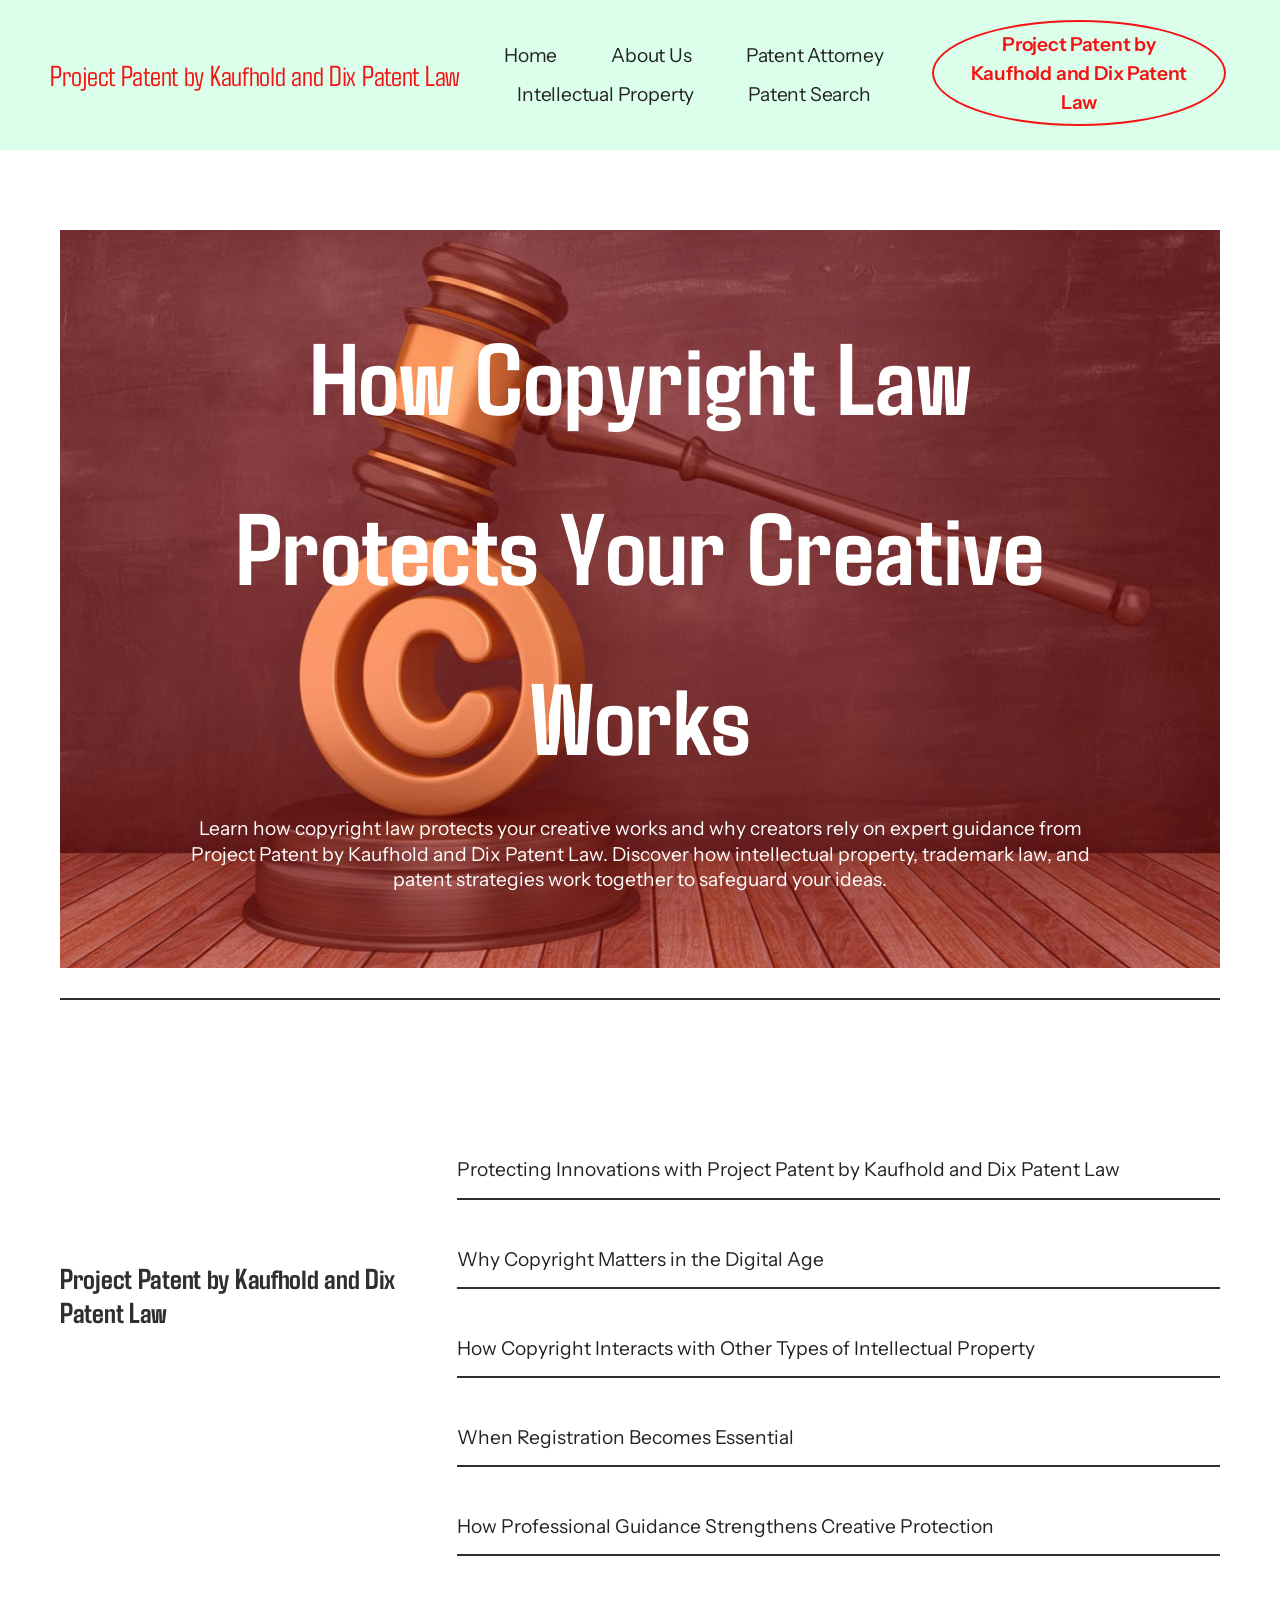
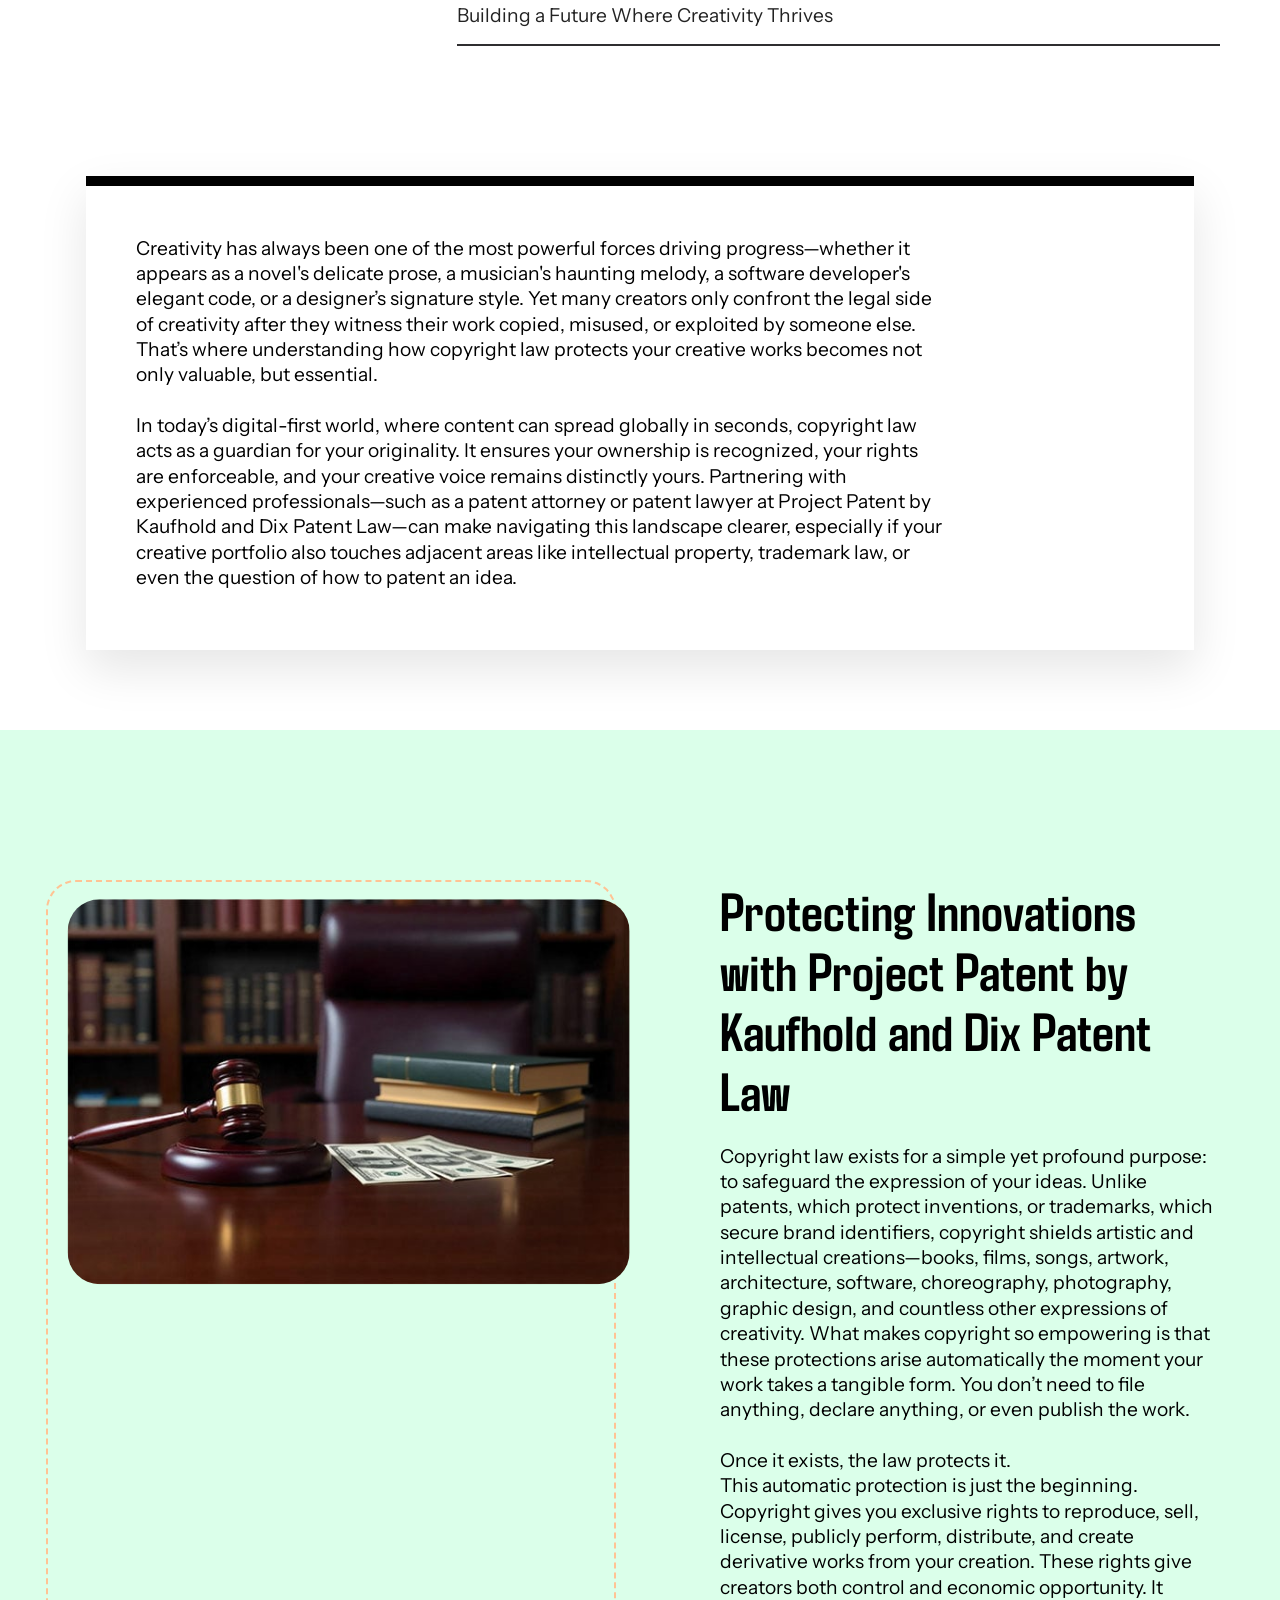
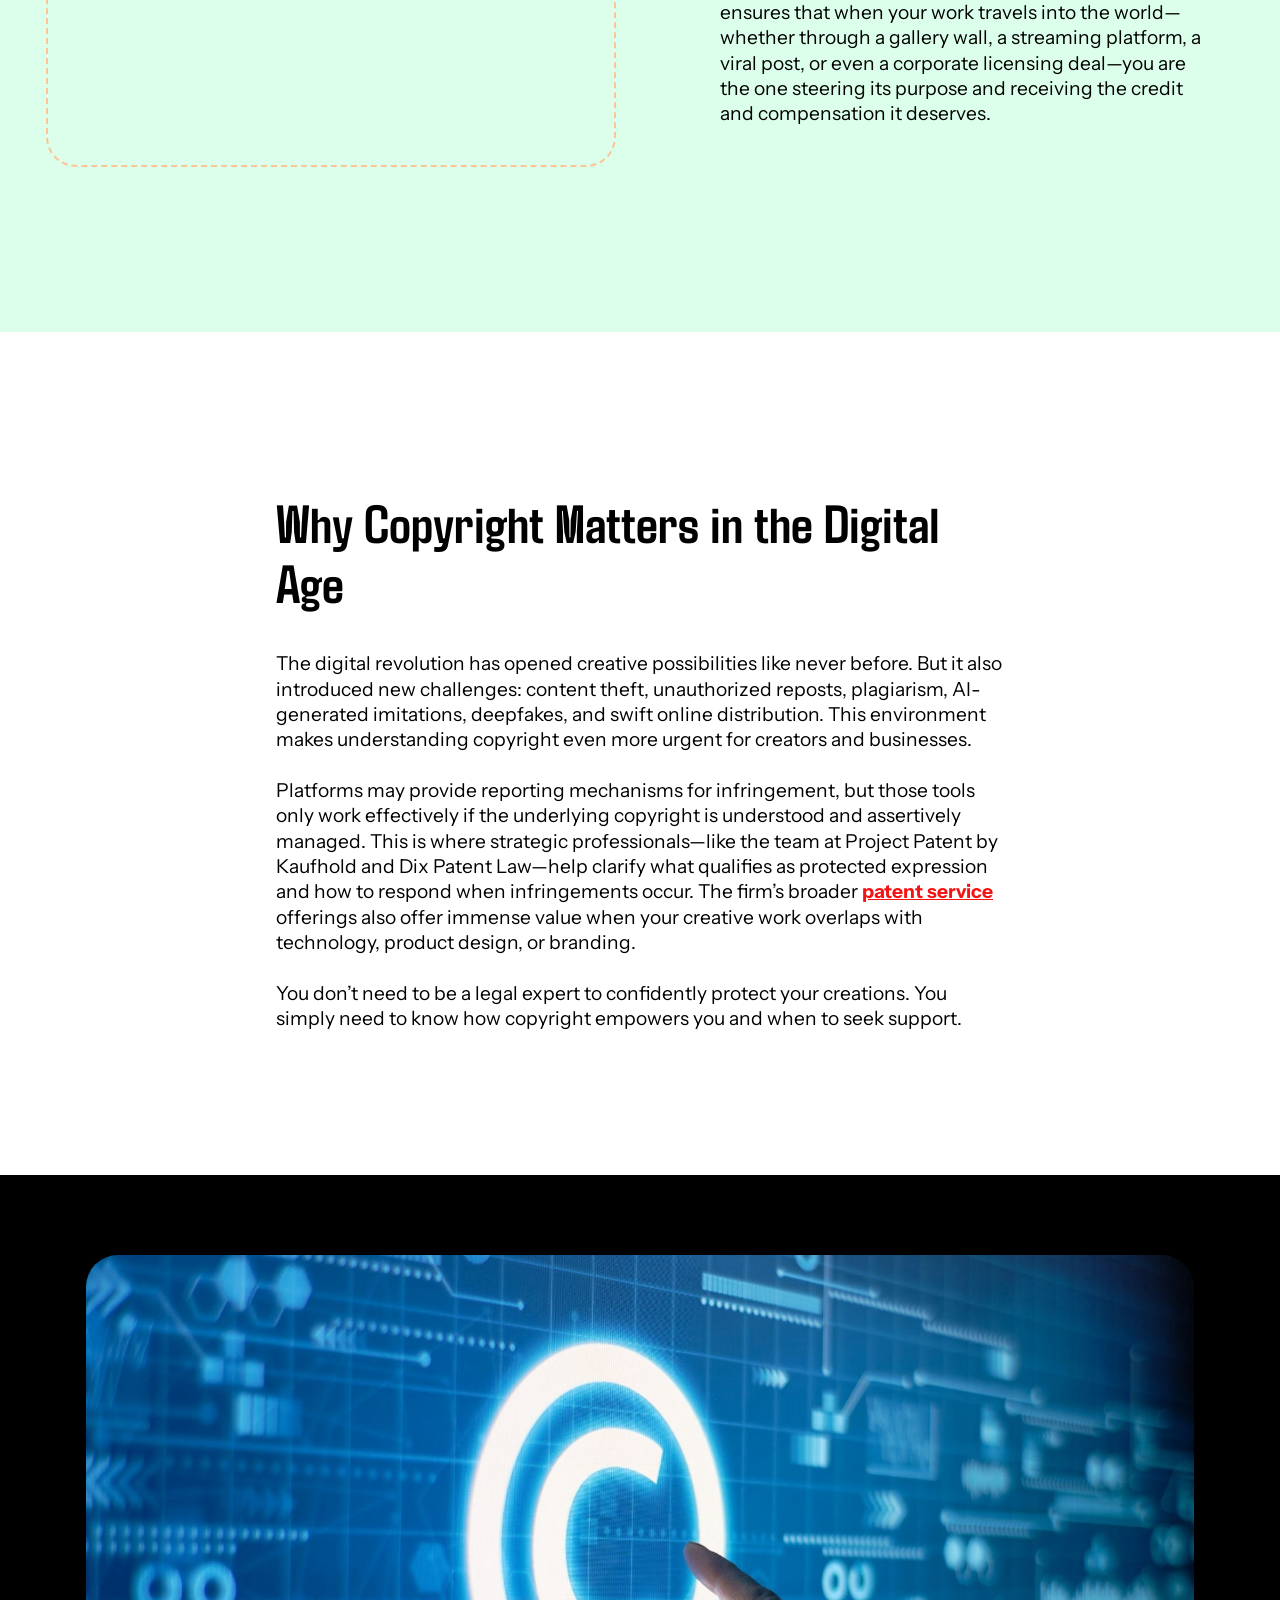
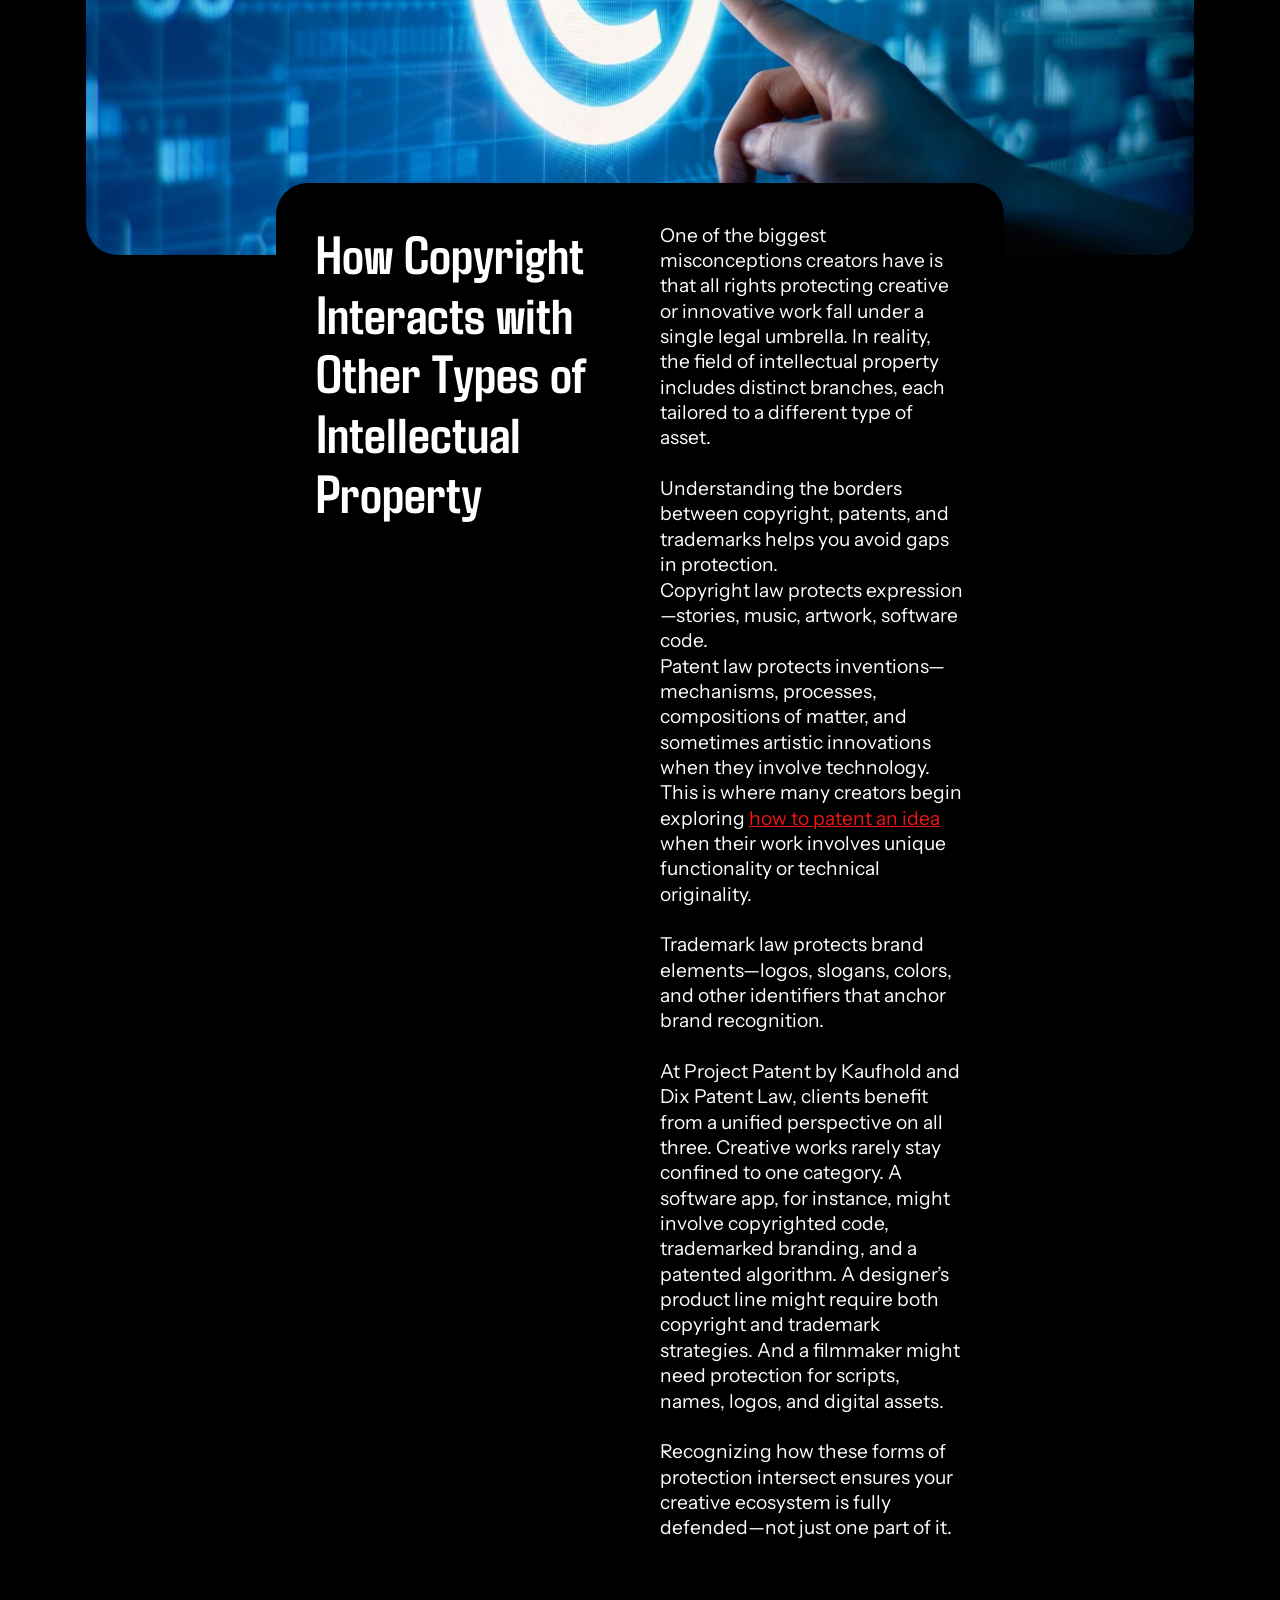
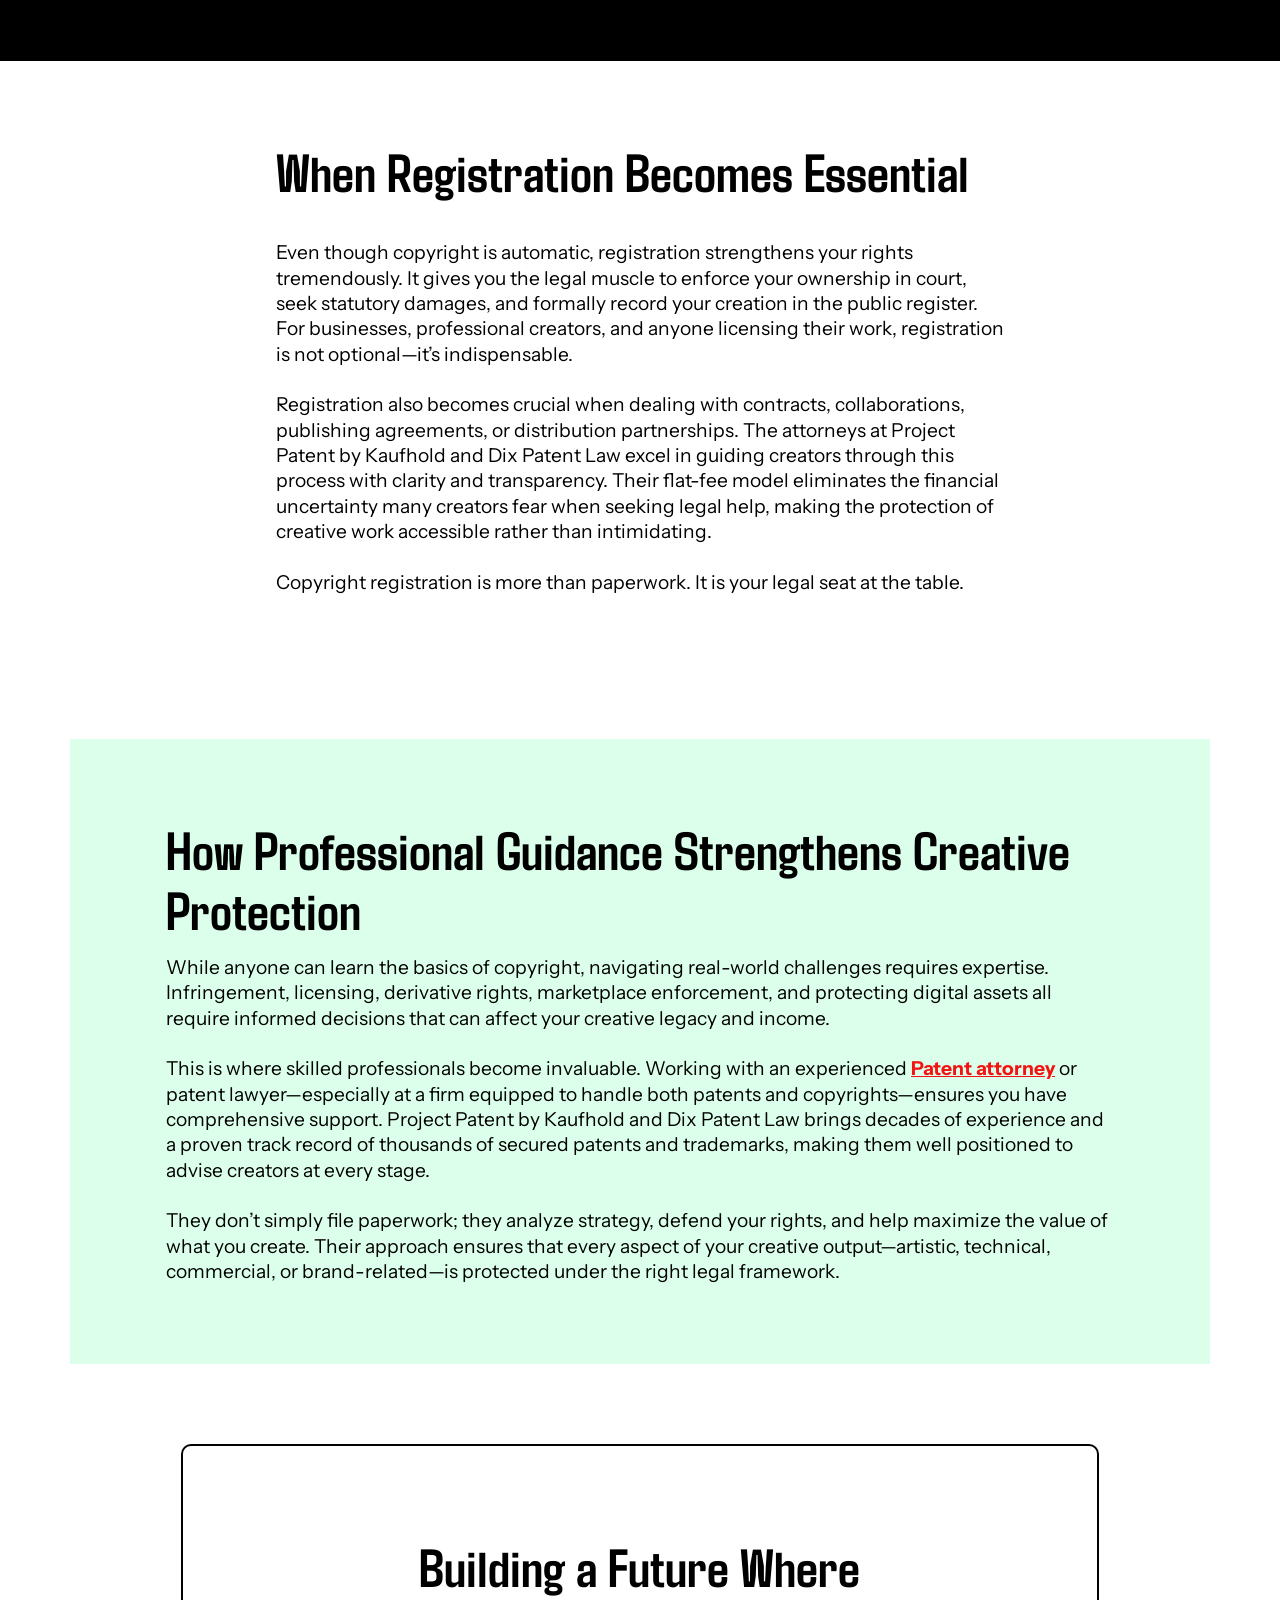
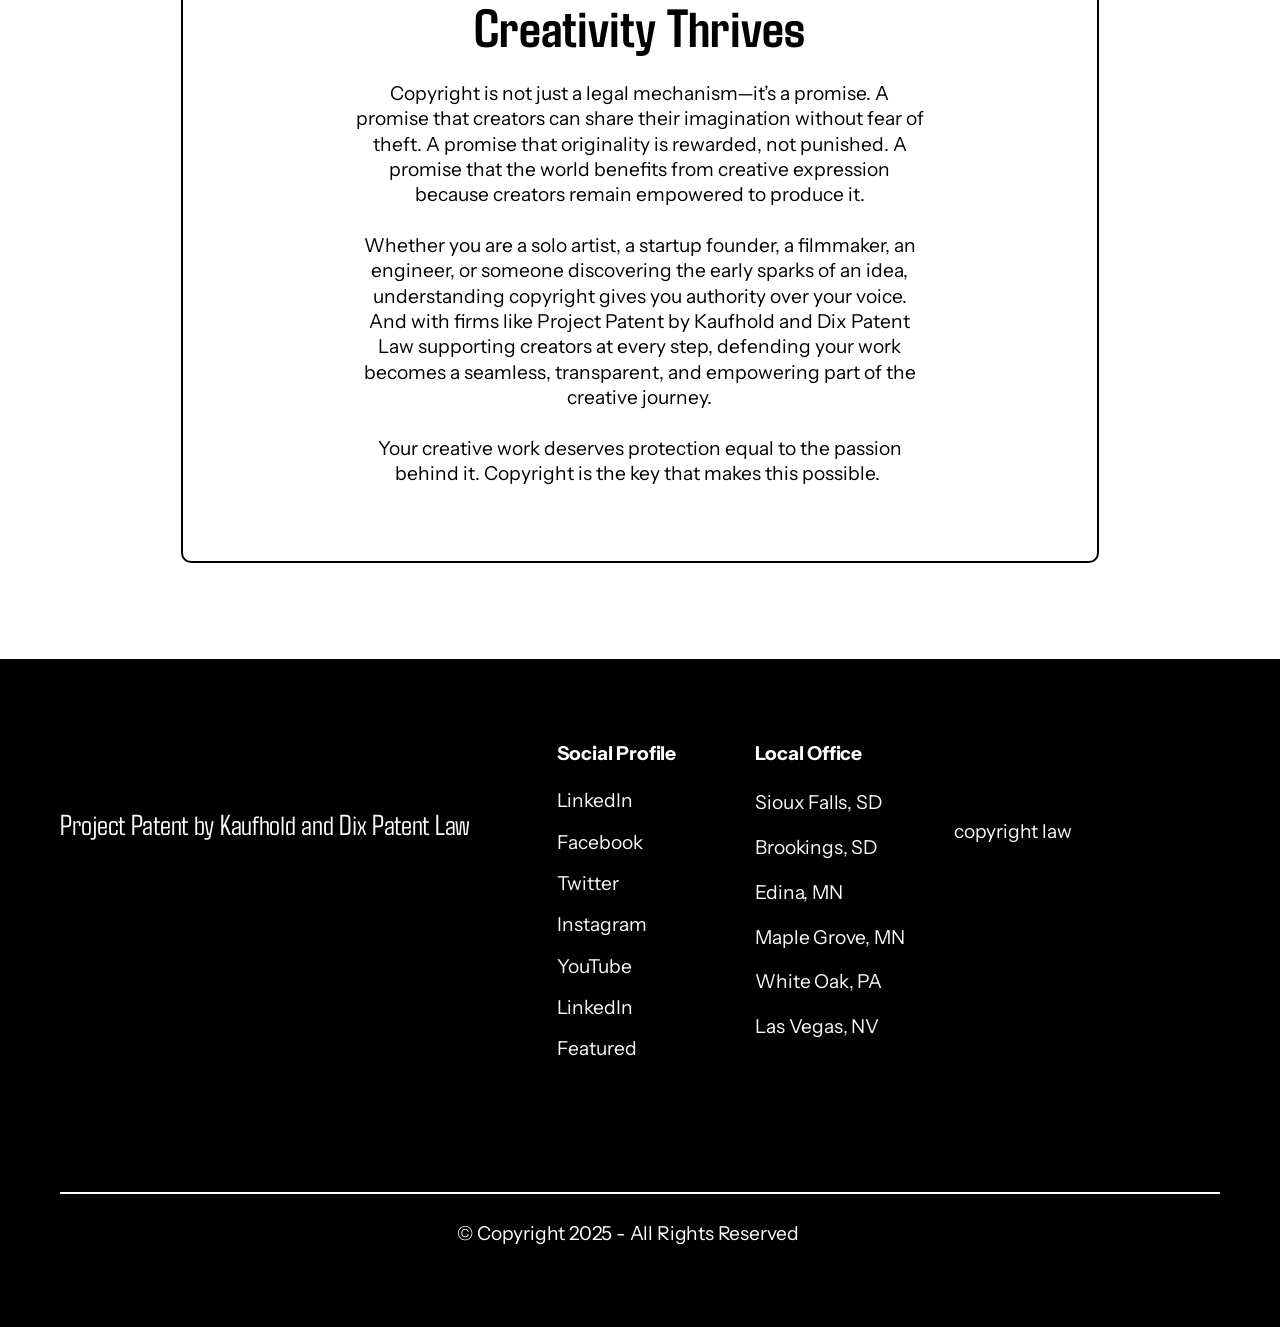
==== index.html @ e8b9ff59 "Add files via upload" ====
<!DOCTYPE html>
<html  >
<head>

<script type="application/ld+json">
{
  "@context": "https://schema.org",
  "@type": "Organization",
  "name": "Project Patent by Kaufhold and Dix Patent Law",
  "url": "https://projectpatent.com/",
  "logo": ""
}
</script>  

  <meta charset="UTF-8">
  <meta http-equiv="X-UA-Compatible" content="IE=edge">
  
  <meta name="viewport" content="width=device-width, initial-scale=1, minimum-scale=1">
  <link rel="shortcut icon" href="assets/images/icon-128x75.png" type="image/x-icon">
  <meta name="description" content="Learn how copyright law protects your creative works and why creators rely on expert guidance from Project Patent by Kaufhold and Dix Patent Law. Discover how intellectual property, trademark law, and patent strategies work together to safeguard your ideas.">
  
  
  <title>How Copyright Law Protects Your Creative Works</title>
  <link rel="stylesheet" href="assets/web/assets/mobirise-icons/mobirise-icons.css">
  <link rel="stylesheet" href="assets/web/assets/mobirise-icons2/mobirise2.css">
  <link rel="stylesheet" href="assets/web/assets/mobirise-icons-bold/mobirise-icons-bold.css">
  <link rel="stylesheet" href="assets/bootstrap/css/bootstrap.min.css">
  <link rel="stylesheet" href="assets/bootstrap/css/bootstrap-grid.min.css">
  <link rel="stylesheet" href="assets/bootstrap/css/bootstrap-reboot.min.css">
  <link rel="stylesheet" href="assets/dropdown/css/style.css">
  <link rel="stylesheet" href="assets/socicon/css/styles.css">
  <link rel="stylesheet" href="assets/theme/css/style.css">
  <link rel="preload" href="https://fonts.googleapis.com/css?family=Agdasima:400,700&display=swap" as="style" onload="this.onload=null;this.rel='stylesheet'">
  <noscript><link rel="stylesheet" href="https://fonts.googleapis.com/css?family=Agdasima:400,700&display=swap"></noscript>
  <link rel="preload" href="https://fonts.googleapis.com/css?family=Instrument+Sans:400,500,600,700,400i,500i,600i,700i&display=swap" as="style" onload="this.onload=null;this.rel='stylesheet'">
  <noscript><link rel="stylesheet" href="https://fonts.googleapis.com/css?family=Instrument+Sans:400,500,600,700,400i,500i,600i,700i&display=swap"></noscript>
  <link rel="preload" as="style" href="assets/mobirise/css/mbr-additional.css?v=szACJ7"><link rel="stylesheet" href="assets/mobirise/css/mbr-additional.css?v=szACJ7" type="text/css">

  
  
  
</head>
<body>
  
  <section data-bs-version="5.1" class="menu menu01 speakerm5 cid-tKCS2rqgFe" once="menu" id="menu01-0">

    

    <nav class="navbar navbar-dropdown navbar-expand-lg">
        <div class="menu_box container-fluid">
            <div class="navbar-brand d-flex">
                
                <span class="navbar-caption-wrap"><a class="navbar-caption text-primary display-5" href="index.html">Project Patent by Kaufhold and Dix Patent Law<br></a></span>
                <button class="navbar-toggler" type="button" data-toggle="collapse" data-bs-toggle="collapse" data-target="#navbarSupportedContent" data-bs-target="#navbarSupportedContent" aria-controls="navbarNavAltMarkup" aria-expanded="false" aria-label="Toggle navigation">
                    <div class="hamburger">
                        <span></span>
                        <span></span>
                        <span></span>
                        <span></span>
                    </div>
                </button>
            </div>
            <div class="collapse navbar-collapse" id="navbarSupportedContent">
                <ul class="navbar-nav nav-dropdown" data-app-modern-menu="true"><li class="nav-item"><a class="nav-link link text-black text-primary display-4" href="index.html">Home</a></li>
                    <li class="nav-item"><a class="nav-link link text-black text-primary display-4" href="about-us.html">About Us</a></li>
                    <li class="nav-item"><a class="nav-link link text-black text-primary display-4" href="patent-attorney.html">Patent Attorney</a></li>
                    <li class="nav-item"><a class="nav-link link text-black text-primary display-4" href="intellectual-property.html">Intellectual Property<br></a></li><li class="nav-item"><a class="nav-link link text-black text-primary display-4" href="patent-search.html">Patent Search<br></a></li></ul>
                

                <div class="mbr-section-btn-main" role="tablist"><a class="btn btn-primary-outline display-4" href="index.html">
                        Project Patent by Kaufhold and Dix Patent Law
                    </a></div>
            </div>
            
        </div>
    </nav>
</section>

<section data-bs-version="5.1" class="header01 cid-tKCS2BqYRX" id="header01-1">
    

    
    
    <div class="container-fluid">
        <div class="row">
            <div class="col-12">
                <div class="title-wrapper">
                    <img src="assets/images/0x0203-1200x900.jpg" alt="">
                    <div class="title-wrap">
                        <h1 class="mbr-section-title mbr-fonts-style display-1"><strong>How Copyright Law Protects Your Creative Works</strong></h1>
                        <p class="mbr-text mbr-fonts-style display-7">
                            Learn how copyright law protects your creative works and why creators rely on expert guidance from Project Patent by Kaufhold and Dix Patent Law. Discover how intellectual property, trademark law, and patent strategies work together to safeguard your ideas.
                        </p>
                        
                    </div>
                </div>
                <div class="border-wrap"></div>
            </div>
        </div>
    </div>
</section>

<section data-bs-version="5.1" class="list01 cid-v4vOpJwnrx" id="list01-1">
    

    
    
    <div class="container-fluid">
        <div class="row">
            <div class="col-12 col-lg-4">
                <h2 class="mbr-section-title mbr-fonts-style display-5"><strong><br></strong><br><br><strong>Project Patent by Kaufhold and Dix Patent Law</strong></h2>
            </div>
            <div class="col-12 col-lg-8">
                <div class="item features-without-image item-mb">
                    <div class="item-wrapper">
                        <a href="#">
                            
                            </a><div class="card-box"><a href="#">
                                
                                </a><h4 class="mbr-card-title mbr-fonts-style display-7"><a href="#"><strong></strong></a><strong><a href="index.html#header2-3" class="text-black">Protecting Innovations with Project Patent by Kaufhold and Dix Patent Law</a></strong></h4>
                            </div>
                        
                    </div>
                </div>
                <div class="item features-without-image item-mb">
                    <div class="item-wrapper">
                        <a href="#">
                            
                            </a><div class="card-box"><a href="#">
                                
                                </a><h4 class="mbr-card-title mbr-fonts-style display-7"><a href="#"><strong></strong></a><strong><a href="index.html#aarticle2-4" class="text-black">Why Copyright Matters in the Digital Age</a></strong></h4>
                            </div>
                        
                    </div>
                </div>
                <div class="item features-without-image item-mb">
                    <div class="item-wrapper">
                        <a href="#">
                            
                            </a><div class="card-box"><a href="#">
                                
                                </a><h4 class="mbr-card-title mbr-fonts-style display-7"><a href="#"><strong></strong></a><strong><a href="index.html#article04-0" class="text-black">How Copyright Interacts with Other Types of Intellectual Property</a></strong></h4>
                            </div>
                        
                    </div>
                </div>
                <div class="item features-without-image item-mb">
                    <div class="item-wrapper">
                        
                           
                            <div class="card-box">
                                
                                <h4 class="mbr-card-title mbr-fonts-style display-7"><strong><a href="index.html#aarticle2-5" class="text-black">When Registration Becomes Essential</a></strong></h4>
                            </div>
                        
                    </div>
                </div><div class="item features-without-image item-mb">
                    <div class="item-wrapper">
                        
                           
                            <div class="card-box">
                                
                                <h4 class="mbr-card-title mbr-fonts-style display-7"><strong><a href="index.html#content2-6" class="text-black">How Professional Guidance Strengthens Creative Protection</a></strong></h4>
                            </div>
                        
                    </div>
                </div><div class="item features-without-image item-mb">
                    <div class="item-wrapper">
                        <a href="#">
                           
                            </a><div class="card-box"><a href="#">
                                
                                </a><h4 class="mbr-card-title mbr-fonts-style display-7"><a href="#"><strong></strong></a><strong><a href="index.html#content10-7" class="text-black">Building a Future Where Creativity Thrives</a></strong></h4>
                            </div>
                        
                    </div>
                </div>
            </div>
        </div>
    </div>
</section>

<section data-bs-version="5.1" class="article04 paintm5 cid-v4vPga1c0V" id="article04-2">
    

    
    

    <div class="container">
        <div class="row">
            <div class="col-12">
                <div class="content-wrapper">
                    <div class="content-wrap">
                        
                        <div class="text-wrapper">
                            <p class="mbr-text mbr-fonts-style display-7">Creativity has always been one of the most powerful forces driving progress—whether it appears as a novel's delicate prose, a musician's haunting melody, a software developer's elegant code, or a designer’s signature style. Yet many creators only confront the legal side of creativity after they witness their work copied, misused, or exploited by someone else. That’s where understanding how copyright law protects your creative works becomes not only valuable, but essential.<br>
<br>In today’s digital-first world, where content can spread globally in seconds, copyright law acts as a guardian for your originality. It ensures your ownership is recognized, your rights are enforceable, and your creative voice remains distinctly yours. Partnering with experienced professionals—such as a patent attorney or patent lawyer at Project Patent by Kaufhold and Dix Patent Law—can make navigating this landscape clearer, especially if your creative portfolio also touches adjacent areas like intellectual property, trademark law, or even the question of how to patent an idea.&nbsp;<br></p>
                        </div>
                    </div>
                    <div class="image-wrapper">
                        <div class="image-wrap">
                           
                        </div>
                        <div class="image-wrap">
                            
                        </div>
                    </div>
                </div>
            </div>
        </div>
    </div>
</section>

<section data-bs-version="5.1" class="header2 kidsm4_header2 cid-v4vPjVGhob" id="header2-3">

	
    


	

	<div class="container-fluid">
		<div class="row">
			<div class="col-lg-6 col-md-12 imageContainer">
				<img src="assets/images/p1-pt-flatfee-608-608x416.jpg" alt="">
			</div>

			<div class="col-md-12 col-lg-6 m-auto align-left right-wrapper">
				<h1 class="mbr-section-title mbr-fonts-style display-2"><strong>Protecting Innovations with Project Patent by Kaufhold and Dix Patent Law</strong></h1>
				
				<p class="mbr-text mbr-light mbr-fonts-style display-7">Copyright law exists for a simple yet profound purpose: to safeguard the expression of your ideas. Unlike patents, which protect inventions, or trademarks, which secure brand identifiers, copyright shields artistic and intellectual creations—books, films, songs, artwork, architecture, software, choreography, photography, graphic design, and countless other expressions of creativity. What makes copyright so empowering is that these protections arise automatically the moment your work takes a tangible form. You don’t need to file anything, declare anything, or even publish the work.<br><br> Once it exists, the law protects it.
<br>This automatic protection is just the beginning. Copyright gives you exclusive rights to reproduce, sell, license, publicly perform, distribute, and create derivative works from your creation. These rights give creators both control and economic opportunity. It ensures that when your work travels into the world—whether through a gallery wall, a streaming platform, a viral post, or even a corporate licensing deal—you are the one steering its purpose and receiving the credit and compensation it deserves.&nbsp;<br></p>
				
			</div>
		</div>
	</div>

	
</section>

<section data-bs-version="5.1" class="article2 cid-v4vPqMigIZ" id="aarticle2-4">

    

    
    

    <div class="container">
        <div class="row justify-content-center">
            <div class="col-12 col-lg-8">
                <h5 class="mbr-section-title mbr-fonts-style display-2"><strong>Why Copyright Matters in the Digital Age</strong></h5>
                <p class="mbr-text mbr-fonts-style display-7">The digital revolution has opened creative possibilities like never before. But it also introduced new challenges: content theft, unauthorized reposts, plagiarism, AI-generated imitations, deepfakes, and swift online distribution. This environment makes understanding copyright even more urgent for creators and businesses.<br>
<br>Platforms may provide reporting mechanisms for infringement, but those tools only work effectively if the underlying copyright is understood and assertively managed. This is where strategic professionals—like the team at Project Patent by Kaufhold and Dix Patent Law—help clarify what qualifies as protected expression and how to respond when infringements occur. The firm’s broader <a href="https://projectpatent.com/practice/patent-types" class="text-primary"><strong><u>patent service</u></strong></a> offerings also offer immense value when your creative work overlaps with technology, product design, or branding.<br>
<br>You don’t need to be a legal expert to confidently protect your creations. You simply need to know how copyright empowers you and when to seek support.&nbsp;<br></p>
            </div>
        </div>
    </div>
</section>

<section data-bs-version="5.1" class="article04 guidem5 cid-v4udVSvtGx" id="article04-0">
    

    
    

    <div class="container">
        <div class="row justify-content-center">
            <div class="col-12">
                <div class="image-wrapper">
                    <img class="large-radius" src="assets/images/what-is-considered-intellectual-property-infringement-in-colorado-1920x1080.jpg" alt="">
                </div>
            </div>
            <div class="col-12 col-lg-8">
                <div class="card-wrapper large-radius">
                    <h2 class="mbr-section-title mbr-fonts-style display-2"><strong>How Copyright Interacts with Other Types of Intellectual Property</strong></h2>
                    <div class="text-wrapper">
                        <p class="mbr-text mbr-fonts-style display-7">One of the biggest misconceptions creators have is that all rights protecting creative or innovative work fall under a single legal umbrella. In reality, the field of intellectual property includes distinct branches, each tailored to a different type of asset.<br><br> Understanding the borders between copyright, patents, and trademarks helps you avoid gaps in protection.
<br>Copyright law protects expression—stories, music, artwork, software code.
<br>Patent law protects inventions—mechanisms, processes, compositions of matter, and sometimes artistic innovations when they involve technology. This is where many creators begin exploring <a href="https://projectpatent.com/how-to-patent-an-idea" class="text-primary"><u>how to patent an idea</u></a> when their work involves unique functionality or technical originality.<br>
<br>Trademark law protects brand elements—logos, slogans, colors, and other identifiers that anchor brand recognition.<br>
<br>At Project Patent by Kaufhold and Dix Patent Law, clients benefit from a unified perspective on all three. Creative works rarely stay confined to one category. A software app, for instance, might involve copyrighted code, trademarked branding, and a patented algorithm. A designer’s product line might require both copyright and trademark strategies. And a filmmaker might need protection for scripts, names, logos, and digital assets.<br>
<br>Recognizing how these forms of protection intersect ensures your creative ecosystem is fully defended—not just one part of it.&nbsp;<br></p>
                        
                    </div>
                </div>
            </div>
        </div>
    </div>
</section>

<section data-bs-version="5.1" class="article2 cid-v4vPwlHDKn" id="aarticle2-5">

    

    
    

    <div class="container">
        <div class="row justify-content-center">
            <div class="col-12 col-lg-8">
                <h5 class="mbr-section-title mbr-fonts-style display-2"><strong>When Registration Becomes Essential</strong></h5>
                <p class="mbr-text mbr-fonts-style display-7">Even though copyright is automatic, registration strengthens your rights tremendously. It gives you the legal muscle to enforce your ownership in court, seek statutory damages, and formally record your creation in the public register. For businesses, professional creators, and anyone licensing their work, registration is not optional—it’s indispensable.<br>
<br>Registration also becomes crucial when dealing with contracts, collaborations, publishing agreements, or distribution partnerships. The attorneys at Project Patent by Kaufhold and Dix Patent Law excel in guiding creators through this process with clarity and transparency. Their flat-fee model eliminates the financial uncertainty many creators fear when seeking legal help, making the protection of creative work accessible rather than intimidating.<br>
<br>Copyright registration is more than paperwork. It is your legal seat at the table.&nbsp;<br></p>
            </div>
        </div>
    </div>
</section>

<section data-bs-version="5.1" class="content2 cid-v4vPyxKvMd" id="content2-6">

    
    


    

    <div class="container">
        <div class="row content-row align-items-center">
            <div class="col-md-12 col-lg-12">
                <h1 class="mbr-section-title mbr-fonts-style mb-3 mbr-bold display-2">How Professional Guidance Strengthens Creative Protection</h1>
                <p class="mbr-text mbr-black mbr-regular mbr-light mbr-fonts-style display-7">While anyone can learn the basics of copyright, navigating real-world challenges requires expertise. Infringement, licensing, derivative rights, marketplace enforcement, and protecting digital assets all require informed decisions that can affect your creative legacy and income.<br>
<br>This is where skilled professionals become invaluable. Working with an experienced <a href="https://projectpatent.com/" class="text-primary"><strong><u>Patent attorney</u></strong></a> or patent lawyer—especially at a firm equipped to handle both patents and copyrights—ensures you have comprehensive support. Project Patent by Kaufhold and Dix Patent Law brings decades of experience and a proven track record of thousands of secured patents and trademarks, making them well positioned to advise creators at every stage.<br>
<br>They don’t simply file paperwork; they analyze strategy, defend your rights, and help maximize the value of what you create. Their approach ensures that every aspect of your creative output—artistic, technical, commercial, or brand-related—is protected under the right legal framework.&nbsp;<br></p>
            </div>
            

        </div>
    </div>
</section>

<section data-bs-version="5.1" class="content10 marketm4_content10 cid-v4vPOxKZv4" id="content10-7">

	
    


	

	<div class="container">
		<div class="row text-center justify-content-center">
			<div class="col-lg-10">
				<div class="block__inner">
					<div class="row justify-content-center">
						<div class="col-lg-8 col-md-10">
							
							<h2 class="mbr-section-title mbr-bold mbr-fonts-style display-2">Building a Future Where Creativity Thrives</h2>
							<p class="mbr-text mbr-fonts-style display-7">Copyright is not just a legal mechanism—it’s a promise. A promise that creators can share their imagination without fear of theft. A promise that originality is rewarded, not punished. A promise that the world benefits from creative expression because creators remain empowered to produce it.<br>
<br>Whether you are a solo artist, a startup founder, a filmmaker, an engineer, or someone discovering the early sparks of an idea, understanding copyright gives you authority over your voice. And with firms like Project Patent by Kaufhold and Dix Patent Law supporting creators at every step, defending your work becomes a seamless, transparent, and empowering part of the creative journey.<br>
<br>Your creative work deserves protection equal to the passion behind it. Copyright is the key that makes this possible.&nbsp;<br>
							</p>
							
						</div>
					</div>
				</div>
			</div>
		</div>
	</div>
</section>

<section data-bs-version="5.1" class="footer01 cid-tKCTbdmngi" once="footers" id="footer01-a">
    

    
    
    <div class="container-fluid">
        <div class="row">
            <div class="col-12 col-lg-5">
                <h2 class="mbr-section-title mbr-fonts-style display-5"><strong><br></strong><br><strong><a href="https://projectpatent.com/" class="text-white">Project Patent by Kaufhold and Dix Patent Law</a></strong></h2>
            </div>
            <div class="col-12 col-lg-2">
                <div class="list-wrapper">
                    <h4 class="mbr-section-subtitle mbr-fonts-style display-4"><strong>Social Profile</strong></h4>
                    <ul class="list mbr-fonts-style display-7">
                        <li class="item-wrap"><strong><a href="https://www.linkedin.com/company/kaufhold-dix-patent-law" class="text-white">LinkedIn</a>
</strong></li><li class="item-wrap"><strong><a href="https://www.facebook.com/kaufholdlaw/" class="text-white">Facebook</a>
</strong></li><li class="item-wrap"><strong><a href="https://x.com/Kaufhold_Dix" class="text-white">Twitter</a>
</strong></li><li class="item-wrap"><strong><a href="https://www.instagram.com/kaufhold_dix/" class="text-white">Instagram</a>
</strong></li><li class="item-wrap"><strong><a href="https://www.youtube.com/channel/UCqrubqevEuwUTIYhiWQu7wQ" class="text-white">YouTube</a>
</strong></li><li class="item-wrap"><strong><a href="https://www.linkedin.com/in/sean-kaufhold-381ba010" class="text-white">LinkedIn</a>
</strong></li><li class="item-wrap"><strong><a href="https://featured.com/p/sean-kaufhold" class="text-white">Featured</a></strong></li>
                    </ul>
                </div>
            </div>
            <div class="col-12 col-lg-2">
                <div class="list-wrapper">
                    <h4 class="mbr-section-subtitle mbr-fonts-style display-4"><strong>Local Office</strong></h4>
                    <ul class="list mbr-fonts-style display-4">
                        <li class="item-wrap"><a href="https://maps.app.goo.gl/QAoEsSXfuFz98AeW6" class="text-white">Sioux Falls, SD</a>
</li><li class="item-wrap"><a href="https://maps.app.goo.gl/FryrWgVqUQseBWjR9" class="text-white">Brookings, SD</a>
</li><li class="item-wrap"><a href="https://maps.app.goo.gl/3b91AK1cxVoUeaT87" class="text-white">Edina, MN</a>
</li><li class="item-wrap"><a href="https://maps.app.goo.gl/Ftm4C1RJTXV5syiF9" class="text-white">Maple Grove, MN</a>
</li><li class="item-wrap"><a href="https://maps.app.goo.gl/7kUKJ81yMYNYSNBJ6" class="text-white">White Oak, PA</a>
</li><li class="item-wrap"><a href="https://maps.app.goo.gl/A8KwVt1ZNx52qMy4A" class="text-white">Las Vegas, NV</a></li>
                    </ul>
                </div>
            </div>
            <div class="col-12 col-lg-3">
                <div class="content-wrapper">
                    <h4 class="mbr-section-subtitle mbr-fonts-style display-7"></h4>
                    <p class="mbr-text mbr-fonts-style display-4"><a href="index.html" class="text-white"><br></a><br><a href="https://ap-south-1.linodeobjects.com/patentattorney/index.html
" class="text-white text-primary">copyright law</a> </p>
                    
                </div>
            </div>
            <div class="col-12">
                <div class="border-wrap"></div>
            </div>
            <div class="col-12 col-lg-4">
                <p class="copyright mbr-fonts-style display-4">
                    © Copyright 2025 - All Rights Reserved
                </p>
            </div>
            
            
        </div>
    </div>
</section>


<script src="assets/bootstrap/js/bootstrap.bundle.min.js"></script>
  <script src="assets/smoothscroll/smooth-scroll.js"></script>
  <script src="assets/ytplayer/index.js"></script>
  <script src="assets/dropdown/js/navbar-dropdown.js"></script>
  <script src="assets/theme/js/script.js"></script>
  
  
  
</body>
</html>
---- assets/web/assets/mobirise-icons/mobirise-icons.css ----
@font-face {
  font-family: 'MobiriseIcons';
  src:  url('mobirise-icons.eot?spat4u');
  src:  url('mobirise-icons.eot?spat4u#iefix') format('embedded-opentype'),
    url('mobirise-icons.woff2?spat4u') format('woff2'),
    url('mobirise-icons.woff?spat4u') format('woff'),
    url('mobirise-icons.ttf?spat4u') format('truetype'),
    url('mobirise-icons.svg?spat4u#MobiriseIcons') format('svg');
  font-weight: normal;
  font-style: normal;
  font-display: swap;
}

[class^="mbri-"], [class*=" mbri-"] {
  /* use !important to prevent issues with browser extensions that change fonts */
  font-family: MobiriseIcons !important;
  speak: none;
  font-style: normal;
  font-weight: normal;
  font-variant: normal;
  text-transform: none;
  line-height: 1;

  /* Better Font Rendering =========== */
  -webkit-font-smoothing: antialiased;
  -moz-osx-font-smoothing: grayscale;
}

.mbri-add-submenu:before {
  content: "\e900";
}
.mbri-alert:before {
  content: "\e901";
}
.mbri-align-center:before {
  content: "\e902";
}
.mbri-align-justify:before {
  content: "\e903";
}
.mbri-align-left:before {
  content: "\e904";
}
.mbri-align-right:before {
  content: "\e905";
}
.mbri-android:before {
  content: "\e906";
}
.mbri-apple:before {
  content: "\e907";
}
.mbri-arrow-down:before {
  content: "\e908";
}
.mbri-arrow-next:before {
  content: "\e909";
}
.mbri-arrow-prev:before {
  content: "\e90a";
}
.mbri-arrow-up:before {
  content: "\e90b";
}
.mbri-bold:before {
  content: "\e90c";
}
.mbri-bookmark:before {
  content: "\e90d";
}
.mbri-bootstrap:before {
  content: "\e90e";
}
.mbri-briefcase:before {
  content: "\e90f";
}
.mbri-browse:before {
  content: "\e910";
}
.mbri-bulleted-list:before {
  content: "\e911";
}
.mbri-calendar:before {
  content: "\e912";
}
.mbri-camera:before {
  content: "\e913";
}
.mbri-cart-add:before {
  content: "\e914";
}
.mbri-cart-full:before {
  content: "\e915";
}
.mbri-cash:before {
  content: "\e916";
}
.mbri-change-style:before {
  content: "\e917";
}
.mbri-chat:before {
  content: "\e918";
}
.mbri-clock:before {
  content: "\e919";
}
.mbri-close:before {
  content: "\e91a";
}
.mbri-cloud:before {
  content: "\e91b";
}
.mbri-code:before {
  content: "\e91c";
}
.mbri-contact-form:before {
  content: "\e91d";
}
.mbri-credit-card:before {
  content: "\e91e";
}
.mbri-cursor-click:before {
  content: "\e91f";
}
.mbri-cust-feedback:before {
  content: "\e920";
}
.mbri-database:before {
  content: "\e921";
}
.mbri-delivery:before {
  content: "\e922";
}
.mbri-desktop:before {
  content: "\e923";
}
.mbri-devices:before {
  content: "\e924";
}
.mbri-down:before {
  content: "\e925";
}
.mbri-download:before {
  content: "\e989";
}
.mbri-drag-n-drop:before {
  content: "\e927";
}
.mbri-drag-n-drop2:before {
  content: "\e928";
}
.mbri-edit:before {
  content: "\e929";
}
.mbri-edit2:before {
  content: "\e92a";
}
.mbri-error:before {
  content: "\e92b";
}
.mbri-extension:before {
  content: "\e92c";
}
.mbri-features:before {
  content: "\e92d";
}
.mbri-file:before {
  content: "\e92e";
}
.mbri-flag:before {
  content: "\e92f";
}
.mbri-folder:before {
  content: "\e930";
}
.mbri-gift:before {
  content: "\e931";
}
.mbri-github:before {
  content: "\e932";
}
.mbri-globe:before {
  content: "\e933";
}
.mbri-globe-2:before {
  content: "\e934";
}
.mbri-growing-chart:before {
  content: "\e935";
}
.mbri-hearth:before {
  content: "\e936";
}
.mbri-help:before {
  content: "\e937";
}
.mbri-home:before {
  content: "\e938";
}
.mbri-hot-cup:before {
  content: "\e939";
}
.mbri-idea:before {
  content: "\e93a";
}
.mbri-image-gallery:before {
  content: "\e93b";
}
.mbri-image-slider:before {
  content: "\e93c";
}
.mbri-info:before {
  content: "\e93d";
}
.mbri-italic:before {
  content: "\e93e";
}
.mbri-key:before {
  content: "\e93f";
}
.mbri-laptop:before {
  content: "\e940";
}
.mbri-layers:before {
  content: "\e941";
}
.mbri-left-right:before {
  content: "\e942";
}
.mbri-left:before {
  content: "\e943";
}
.mbri-letter:before {
  content: "\e944";
}
.mbri-like:before {
  content: "\e945";
}
.mbri-link:before {
  content: "\e946";
}
.mbri-lock:before {
  content: "\e947";
}
.mbri-login:before {
  content: "\e948";
}
.mbri-logout:before {
  content: "\e949";
}
.mbri-magic-stick:before {
  content: "\e94a";
}
.mbri-map-pin:before {
  content: "\e94b";
}
.mbri-menu:before {
  content: "\e94c";
}
.mbri-mobile:before {
  content: "\e94d";
}
.mbri-mobile2:before {
  content: "\e94e";
}
.mbri-mobirise:before {
  content: "\e94f";
}
.mbri-more-horizontal:before {
  content: "\e950";
}
.mbri-more-vertical:before {
  content: "\e951";
}
.mbri-music:before {
  content: "\e952";
}
.mbri-new-file:before {
  content: "\e953";
}
.mbri-numbered-list:before {
  content: "\e954";
}
.mbri-opened-folder:before {
  content: "\e955";
}
.mbri-pages:before {
  content: "\e956";
}
.mbri-paper-plane:before {
  content: "\e957";
}
.mbri-paperclip:before {
  content: "\e958";
}
.mbri-photo:before {
  content: "\e959";
}
.mbri-photos:before {
  content: "\e95a";
}
.mbri-pin:before {
  content: "\e95b";
}
.mbri-play:before {
  content: "\e95c";
}
.mbri-plus:before {
  content: "\e95d";
}
.mbri-preview:before {
  content: "\e95e";
}
.mbri-print:before {
  content: "\e95f";
}
.mbri-protect:before {
  content: "\e960";
}
.mbri-question:before {
  content: "\e961";
}
.mbri-quote-left:before {
  content: "\e962";
}
.mbri-quote-right:before {
  content: "\e963";
}
.mbri-refresh:before {
  content: "\e964";
}
.mbri-responsive:before {
  content: "\e965";
}
.mbri-right:before {
  content: "\e966";
}
.mbri-rocket:before {
  content: "\e967";
}
.mbri-sad-face:before {
  content: "\e968";
}
.mbri-sale:before {
  content: "\e969";
}
.mbri-save:before {
  content: "\e96a";
}
.mbri-search:before {
  content: "\e96b";
}
.mbri-setting:before {
  content: "\e96c";
}
.mbri-setting2:before {
  content: "\e96d";
}
.mbri-setting3:before {
  content: "\e96e";
}
.mbri-share:before {
  content: "\e96f";
}
.mbri-shopping-bag:before {
  content: "\e970";
}
.mbri-shopping-basket:before {
  content: "\e971";
}
.mbri-shopping-cart:before {
  content: "\e972";
}
.mbri-sites:before {
  content: "\e973";
}
.mbri-smile-face:before {
  content: "\e974";
}
.mbri-speed:before {
  content: "\e975";
}
.mbri-star:before {
  content: "\e976";
}
.mbri-success:before {
  content: "\e977";
}
.mbri-sun:before {
  content: "\e978";
}
.mbri-sun2:before {
  content: "\e979";
}
.mbri-tablet:before {
  content: "\e97a";
}
.mbri-tablet-vertical:before {
  content: "\e97b";
}
.mbri-target:before {
  content: "\e97c";
}
.mbri-timer:before {
  content: "\e97d";
}
.mbri-to-ftp:before {
  content: "\e97e";
}
.mbri-to-local-drive:before {
  content: "\e97f";
}
.mbri-touch-swipe:before {
  content: "\e980";
}
.mbri-touch:before {
  content: "\e981";
}
.mbri-trash:before {
  content: "\e982";
}
.mbri-underline:before {
  content: "\e983";
}
.mbri-unlink:before {
  content: "\e984";
}
.mbri-unlock:before {
  content: "\e985";
}
.mbri-up-down:before {
  content: "\e986";
}
.mbri-up:before {
  content: "\e987";
}
.mbri-update:before {
  content: "\e988";
}
.mbri-upload:before {
 content: "\e926"; 
}
.mbri-user:before {
  content: "\e98a";
}
.mbri-user2:before {
  content: "\e98b";
}
.mbri-users:before {
  content: "\e98c";
}
.mbri-video:before {
  content: "\e98d";
}
.mbri-video-play:before {
  content: "\e98e";
}
.mbri-watch:before {
  content: "\e98f";
}
.mbri-website-theme:before {
  content: "\e990";
}
.mbri-wifi:before {
  content: "\e991";
}
.mbri-windows:before {
  content: "\e992";
}
.mbri-zoom-out:before {
  content: "\e993";
}
.mbri-redo:before {
  content: "\e994";
}
.mbri-undo:before {
  content: "\e995";
}
---- assets/web/assets/mobirise-icons2/mobirise2.css ----
@font-face {
  font-family: 'Moririse2';
  font-display: swap;
  src:  url('mobirise2.eot?f2bix4');
  src:  url('mobirise2.eot?f2bix4#iefix') format('embedded-opentype'),
    url('mobirise2.woff2?f2bix4') format('woff2'),
    url('mobirise2.woff?f2bix4') format('woff'),
    url('mobirise2.ttf?f2bix4') format('truetype'),
    url('mobirise2.svg?f2bix4#mobirise2') format('svg');
  font-weight: normal;
  font-style: normal;
}

[class^="mobi-"], [class*=" mobi-"] {
  /* use !important to prevent issues with browser extensions that change fonts */
  font-family: 'Moririse2' !important;
  speak: none;
  font-style: normal;
  font-weight: normal;
  font-variant: normal;
  text-transform: none;
  line-height: 1;

  /* Better Font Rendering =========== */
  -webkit-font-smoothing: antialiased;
  -moz-osx-font-smoothing: grayscale;
}

.mobi-mbri-add-submenu:before {
  content: "\e900";
}
.mobi-mbri-alert:before {
  content: "\e901";
}
.mobi-mbri-align-center:before {
  content: "\e902";
}
.mobi-mbri-align-justify:before {
  content: "\e903";
}
.mobi-mbri-align-left:before {
  content: "\e904";
}
.mobi-mbri-align-right:before {
  content: "\e905";
}
.mobi-mbri-android:before {
  content: "\e906";
}
.mobi-mbri-apple:before {
  content: "\e907";
}
.mobi-mbri-arrow-down:before {
  content: "\e908";
}
.mobi-mbri-arrow-next:before {
  content: "\e909";
}
.mobi-mbri-arrow-prev:before {
  content: "\e90a";
}
.mobi-mbri-arrow-up:before {
  content: "\e90b";
}
.mobi-mbri-bold:before {
  content: "\e90c";
}
.mobi-mbri-bookmark:before {
  content: "\e90d";
}
.mobi-mbri-bootstrap:before {
  content: "\e90e";
}
.mobi-mbri-briefcase:before {
  content: "\e90f";
}
.mobi-mbri-browse:before {
  content: "\e910";
}
.mobi-mbri-bulleted-list:before {
  content: "\e911";
}
.mobi-mbri-calendar:before {
  content: "\e912";
}
.mobi-mbri-camera:before {
  content: "\e913";
}
.mobi-mbri-cart-add:before {
  content: "\e914";
}
.mobi-mbri-cart-full:before {
  content: "\e915";
}
.mobi-mbri-cash:before {
  content: "\e916";
}
.mobi-mbri-change-style:before {
  content: "\e917";
}
.mobi-mbri-chat:before {
  content: "\e918";
}
.mobi-mbri-clock:before {
  content: "\e919";
}
.mobi-mbri-close:before {
  content: "\e91a";
}
.mobi-mbri-cloud:before {
  content: "\e91b";
}
.mobi-mbri-code:before {
  content: "\e91c";
}
.mobi-mbri-contact-form:before {
  content: "\e91d";
}
.mobi-mbri-credit-card:before {
  content: "\e91e";
}
.mobi-mbri-cursor-click:before {
  content: "\e91f";
}
.mobi-mbri-cust-feedback:before {
  content: "\e920";
}
.mobi-mbri-database:before {
  content: "\e921";
}
.mobi-mbri-delivery:before {
  content: "\e922";
}
.mobi-mbri-desktop:before {
  content: "\e923";
}
.mobi-mbri-devices:before {
  content: "\e924";
}
.mobi-mbri-down:before {
  content: "\e925";
}
.mobi-mbri-download-2:before {
  content: "\e926";
}
.mobi-mbri-download:before {
  content: "\e927";
}
.mobi-mbri-drag-n-drop-2:before {
  content: "\e928";
}
.mobi-mbri-drag-n-drop:before {
  content: "\e929";
}
.mobi-mbri-edit-2:before {
  content: "\e92a";
}
.mobi-mbri-edit:before {
  content: "\e92b";
}
.mobi-mbri-error:before {
  content: "\e92c";
}
.mobi-mbri-extension:before {
  content: "\e92d";
}
.mobi-mbri-features:before {
  content: "\e92e";
}
.mobi-mbri-file:before {
  content: "\e92f";
}
.mobi-mbri-flag:before {
  content: "\e930";
}
.mobi-mbri-folder:before {
  content: "\e931";
}
.mobi-mbri-gift:before {
  content: "\e932";
}
.mobi-mbri-github:before {
  content: "\e933";
}
.mobi-mbri-globe-2:before {
  content: "\e934";
}
.mobi-mbri-globe:before {
  content: "\e935";
}
.mobi-mbri-growing-chart:before {
  content: "\e936";
}
.mobi-mbri-hearth:before {
  content: "\e937";
}
.mobi-mbri-help:before {
  content: "\e938";
}
.mobi-mbri-home:before {
  content: "\e939";
}
.mobi-mbri-hot-cup:before {
  content: "\e93a";
}
.mobi-mbri-idea:before {
  content: "\e93b";
}
.mobi-mbri-image-gallery:before {
  content: "\e93c";
}
.mobi-mbri-image-slider:before {
  content: "\e93d";
}
.mobi-mbri-info:before {
  content: "\e93e";
}
.mobi-mbri-italic:before {
  content: "\e93f";
}
.mobi-mbri-key:before {
  content: "\e940";
}
.mobi-mbri-laptop:before {
  content: "\e941";
}
.mobi-mbri-layers:before {
  content: "\e942";
}
.mobi-mbri-left-right:before {
  content: "\e943";
}
.mobi-mbri-left:before {
  content: "\e944";
}
.mobi-mbri-letter:before {
  content: "\e945";
}
.mobi-mbri-like:before {
  content: "\e946";
}
.mobi-mbri-link:before {
  content: "\e947";
}
.mobi-mbri-lock:before {
  content: "\e948";
}
.mobi-mbri-login:before {
  content: "\e949";
}
.mobi-mbri-logout:before {
  content: "\e94a";
}
.mobi-mbri-magic-stick:before {
  content: "\e94b";
}
.mobi-mbri-map-pin:before {
  content: "\e94c";
}
.mobi-mbri-menu:before {
  content: "\e94d";
}
.mobi-mbri-mobile-2:before {
  content: "\e94e";
}
.mobi-mbri-mobile-horizontal:before {
  content: "\e94f";
}
.mobi-mbri-mobile:before {
  content: "\e950";
}
.mobi-mbri-mobirise:before {
  content: "\e951";
}
.mobi-mbri-more-horizontal:before {
  content: "\e952";
}
.mobi-mbri-more-vertical:before {
  content: "\e953";
}
.mobi-mbri-music:before {
  content: "\e954";
}
.mobi-mbri-new-file:before {
  content: "\e955";
}
.mobi-mbri-numbered-list:before {
  content: "\e956";
}
.mobi-mbri-opened-folder:before {
  content: "\e957";
}
.mobi-mbri-pages:before {
  content: "\e958";
}
.mobi-mbri-paper-plane:before {
  content: "\e959";
}
.mobi-mbri-paperclip:before {
  content: "\e95a";
}
.mobi-mbri-phone:before {
  content: "\e95b";
}
.mobi-mbri-photo:before {
  content: "\e95c";
}
.mobi-mbri-photos:before {
  content: "\e95d";
}
.mobi-mbri-pin:before {
  content: "\e95e";
}
.mobi-mbri-play:before {
  content: "\e95f";
}
.mobi-mbri-plus:before {
  content: "\e960";
}
.mobi-mbri-preview:before {
  content: "\e961";
}
.mobi-mbri-print:before {
  content: "\e962";
}
.mobi-mbri-protect:before {
  content: "\e963";
}
.mobi-mbri-question:before {
  content: "\e964";
}
.mobi-mbri-quote-left:before {
  content: "\e965";
}
.mobi-mbri-quote-right:before {
  content: "\e966";
}
.mobi-mbri-redo:before {
  content: "\e967";
}
.mobi-mbri-refresh:before {
  content: "\e968";
}
.mobi-mbri-responsive-2:before {
  content: "\e969";
}
.mobi-mbri-responsive:before {
  content: "\e96a";
}
.mobi-mbri-right:before {
  content: "\e96b";
}
.mobi-mbri-rocket:before {
  content: "\e96c";
}
.mobi-mbri-sad-face:before {
  content: "\e96d";
}
.mobi-mbri-sale:before {
  content: "\e96e";
}
.mobi-mbri-save:before {
  content: "\e96f";
}
.mobi-mbri-search:before {
  content: "\e970";
}
.mobi-mbri-setting-2:before {
  content: "\e971";
}
.mobi-mbri-setting-3:before {
  content: "\e972";
}
.mobi-mbri-setting:before {
  content: "\e973";
}
.mobi-mbri-share:before {
  content: "\e974";
}
.mobi-mbri-shopping-bag:before {
  content: "\e975";
}
.mobi-mbri-shopping-basket:before {
  content: "\e976";
}
.mobi-mbri-shopping-cart:before {
  content: "\e977";
}
.mobi-mbri-sites:before {
  content: "\e978";
}
.mobi-mbri-smile-face:before {
  content: "\e979";
}
.mobi-mbri-speed:before {
  content: "\e97a";
}
.mobi-mbri-star:before {
  content: "\e97b";
}
.mobi-mbri-success:before {
  content: "\e97c";
}
.mobi-mbri-sun:before {
  content: "\e97d";
}
.mobi-mbri-sun2:before {
  content: "\e97e";
}
.mobi-mbri-tablet-vertical:before {
  content: "\e97f";
}
.mobi-mbri-tablet:before {
  content: "\e980";
}
.mobi-mbri-target:before {
  content: "\e981";
}
.mobi-mbri-timer:before {
  content: "\e982";
}
.mobi-mbri-to-ftp:before {
  content: "\e983";
}
.mobi-mbri-to-local-drive:before {
  content: "\e984";
}
.mobi-mbri-touch-swipe:before {
  content: "\e985";
}
.mobi-mbri-touch:before {
  content: "\e986";
}
.mobi-mbri-trash:before {
  content: "\e987";
}
.mobi-mbri-underline:before {
  content: "\e988";
}
.mobi-mbri-undo:before {
  content: "\e989";
}
.mobi-mbri-unlink:before {
  content: "\e98a";
}
.mobi-mbri-unlock:before {
  content: "\e98b";
}
.mobi-mbri-up-down:before {
  content: "\e98c";
}
.mobi-mbri-up:before {
  content: "\e98d";
}
.mobi-mbri-update:before {
  content: "\e98e";
}
.mobi-mbri-upload-2:before {
  content: "\e98f";
}
.mobi-mbri-upload:before {
  content: "\e990";
}
.mobi-mbri-user-2:before {
  content: "\e991";
}
.mobi-mbri-user:before {
  content: "\e992";
}
.mobi-mbri-users:before {
  content: "\e993";
}
.mobi-mbri-video-play:before {
  content: "\e994";
}
.mobi-mbri-video:before {
  content: "\e995";
}
.mobi-mbri-watch:before {
  content: "\e996";
}
.mobi-mbri-website-theme-2:before {
  content: "\e997";
}
.mobi-mbri-website-theme:before {
  content: "\e998";
}
.mobi-mbri-wifi:before {
  content: "\e999";
}
.mobi-mbri-windows:before {
  content: "\e99a";
}
.mobi-mbri-zoom-in:before {
  content: "\e99b";
}
.mobi-mbri-zoom-out:before {
  content: "\e99c";
}
---- assets/web/assets/mobirise-icons-bold/mobirise-icons-bold.css ----
@font-face {
  font-family: 'mobirise-icons-bold';
  font-display: swap;
  src:  url('mobirise-icons-bold.eot?m1l4yr');
  src:  url('mobirise-icons-bold.eot?m1l4yr#iefix') format('embedded-opentype'),
    url('mobirise-icons-bold.woff2?m1l4yr') format('woff2'),
    url('mobirise-icons-bold.woff?m1l4yr') format('woff'),
    url('mobirise-icons-bold.ttf?m1l4yr') format('truetype'),
    url('mobirise-icons-bold.svg?m1l4yr#mobirise-icons-bold') format('svg');
  font-weight: normal;
  font-style: normal;
}

[class^="mbrib-"], [class*="mbrib-"] {
  /* use !important to prevent issues with browser extensions that change fonts */
  font-family: 'mobirise-icons-bold' !important;
  speak: none;
  font-style: normal;
  font-weight: normal;
  font-variant: normal;
  text-transform: none;
  line-height: 1;

  /* Better Font Rendering =========== */
  -webkit-font-smoothing: antialiased;
  -moz-osx-font-smoothing: grayscale;
}

.mbrib-add-submenu:before {
  content: "\e900";
}
.mbrib-alert:before {
  content: "\e901";
}
.mbrib-align-center:before {
  content: "\e902";
}
.mbrib-align-justify:before {
  content: "\e903";
}
.mbrib-align-left:before {
  content: "\e904";
}
.mbrib-align-right:before {
  content: "\e905";
}
.mbrib-android:before {
  content: "\e906";
}
.mbrib-apple:before {
  content: "\e907";
}
.mbrib-arrow-down:before {
  content: "\e908";
}
.mbrib-arrow-next:before {
  content: "\e909";
}
.mbrib-arrow-prev:before {
  content: "\e90a";
}
.mbrib-arrow-up:before {
  content: "\e90b";
}
.mbrib-bold:before {
  content: "\e90c";
}
.mbrib-bookmark:before {
  content: "\e90d";
}
.mbrib-bootstrap:before {
  content: "\e90e";
}
.mbrib-briefcase:before {
  content: "\e90f";
}
.mbrib-browse:before {
  content: "\e910";
}
.mbrib-bulleted-list:before {
  content: "\e911";
}
.mbrib-calendar:before {
  content: "\e912";
}
.mbrib-camera:before {
  content: "\e913";
}
.mbrib-cart-add:before {
  content: "\e914";
}
.mbrib-cart-full:before {
  content: "\e915";
}
.mbrib-cash:before {
  content: "\e916";
}
.mbrib-change-style:before {
  content: "\e917";
}
.mbrib-chat:before {
  content: "\e918";
}
.mbrib-clock:before {
  content: "\e919";
}
.mbrib-close:before {
  content: "\e91a";
}
.mbrib-cloud:before {
  content: "\e91b";
}
.mbrib-code:before {
  content: "\e91c";
}
.mbrib-contact-form:before {
  content: "\e91d";
}
.mbrib-credit-card:before {
  content: "\e91e";
}
.mbrib-cursor-click:before {
  content: "\e91f";
}
.mbrib-cust-feedback:before {
  content: "\e920";
}
.mbrib-database:before {
  content: "\e921";
}
.mbrib-delivery:before {
  content: "\e922";
}
.mbrib-desktop:before {
  content: "\e923";
}
.mbrib-devices:before {
  content: "\e924";
}
.mbrib-down:before {
  content: "\e925";
}
.mbrib-download:before {
  content: "\e926";
}
.mbrib-drag-n-drop:before {
  content: "\e927";
}
.mbrib-drag-n-drop2:before {
  content: "\e928";
}
.mbrib-edit:before {
  content: "\e929";
}
.mbrib-edit2:before {
  content: "\e92a";
}
.mbrib-error:before {
  content: "\e92b";
}
.mbrib-extension:before {
  content: "\e92c";
}
.mbrib-features:before {
  content: "\e92d";
}
.mbrib-file:before {
  content: "\e92e";
}
.mbrib-flag:before {
  content: "\e92f";
}
.mbrib-folder:before {
  content: "\e930";
}
.mbrib-gift:before {
  content: "\e931";
}
.mbrib-github:before {
  content: "\e932";
}
.mbrib-globe-2:before {
  content: "\e933";
}
.mbrib-globe:before {
  content: "\e934";
}
.mbrib-growing-chart:before {
  content: "\e935";
}
.mbrib-hearth:before {
  content: "\e936";
}
.mbrib-help:before {
  content: "\e937";
}
.mbrib-home:before {
  content: "\e938";
}
.mbrib-hot-cup:before {
  content: "\e939";
}
.mbrib-idea:before {
  content: "\e93a";
}
.mbrib-image-gallery:before {
  content: "\e93b";
}
.mbrib-image-slider:before {
  content: "\e93c";
}
.mbrib-info:before {
  content: "\e93d";
}
.mbrib-italic:before {
  content: "\e93e";
}
.mbrib-key:before {
  content: "\e93f";
}
.mbrib-laptop:before {
  content: "\e940";
}
.mbrib-layers:before {
  content: "\e941";
}
.mbrib-left-right:before {
  content: "\e942";
}
.mbrib-left:before {
  content: "\e943";
}
.mbrib-letter:before {
  content: "\e944";
}
.mbrib-like:before {
  content: "\e945";
}
.mbrib-link:before {
  content: "\e946";
}
.mbrib-lock:before {
  content: "\e947";
}
.mbrib-login:before {
  content: "\e948";
}
.mbrib-logout:before {
  content: "\e949";
}
.mbrib-magic-stick:before {
  content: "\e94a";
}
.mbrib-map-pin:before {
  content: "\e94b";
}
.mbrib-menu:before {
  content: "\e94c";
}
.mbrib-mobile:before {
  content: "\e94d";
}
.mbrib-mobile2:before {
  content: "\e94e";
}
.mbrib-mobirise:before {
  content: "\e94f";
}
.mbrib-more-horizontal:before {
  content: "\e950";
}
.mbrib-more-vertical:before {
  content: "\e951";
}
.mbrib-music:before {
  content: "\e952";
}
.mbrib-new-file:before {
  content: "\e953";
}
.mbrib-numbered-list:before {
  content: "\e954";
}
.mbrib-opened-folder:before {
  content: "\e955";
}
.mbrib-pages:before {
  content: "\e956";
}
.mbrib-paper-plane:before {
  content: "\e957";
}
.mbrib-paperclip:before {
  content: "\e958";
}
.mbrib-photo:before {
  content: "\e959";
}
.mbrib-photos:before {
  content: "\e95a";
}
.mbrib-pin:before {
  content: "\e95b";
}
.mbrib-play:before {
  content: "\e95c";
}
.mbrib-plus:before {
  content: "\e95d";
}
.mbrib-preview:before {
  content: "\e95e";
}
.mbrib-print:before {
  content: "\e95f";
}
.mbrib-protect:before {
  content: "\e960";
}
.mbrib-question:before {
  content: "\e961";
}
.mbrib-quote-left:before {
  content: "\e962";
}
.mbrib-quote-right:before {
  content: "\e963";
}
.mbrib-redo:before {
  content: "\e964";
}
.mbrib-refresh:before {
  content: "\e965";
}
.mbrib-responsive:before {
  content: "\e966";
}
.mbrib-right:before {
  content: "\e967";
}
.mbrib-rocket:before {
  content: "\e968";
}
.mbrib-sad-face:before {
  content: "\e969";
}
.mbrib-sale:before {
  content: "\e96a";
}
.mbrib-save:before {
  content: "\e96b";
}
.mbrib-search:before {
  content: "\e96c";
}
.mbrib-setting:before {
  content: "\e96d";
}
.mbrib-setting2:before {
  content: "\e96e";
}
.mbrib-setting3:before {
  content: "\e96f";
}
.mbrib-share:before {
  content: "\e970";
}
.mbrib-shopping-bag:before {
  content: "\e971";
}
.mbrib-shopping-basket:before {
  content: "\e972";
}
.mbrib-shopping-cart:before {
  content: "\e973";
}
.mbrib-sites:before {
  content: "\e974";
}
.mbrib-smile-face:before {
  content: "\e975";
}
.mbrib-speed:before {
  content: "\e976";
}
.mbrib-star:before {
  content: "\e977";
}
.mbrib-success:before {
  content: "\e978";
}
.mbrib-sun:before {
  content: "\e979";
}
.mbrib-sun2:before {
  content: "\e97a";
}
.mbrib-tablet-vertical:before {
  content: "\e97b";
}
.mbrib-tablet:before {
  content: "\e97c";
}
.mbrib-target:before {
  content: "\e97d";
}
.mbrib-timer:before {
  content: "\e97e";
}
.mbrib-to-ftp:before {
  content: "\e97f";
}
.mbrib-to-local-drive:before {
  content: "\e980";
}
.mbrib-touch-swipe:before {
  content: "\e981";
}
.mbrib-touch:before {
  content: "\e982";
}
.mbrib-trash:before {
  content: "\e983";
}
.mbrib-underline:before {
  content: "\e984";
}
.mbrib-undo:before {
  content: "\e985";
}
.mbrib-unlink:before {
  content: "\e986";
}
.mbrib-unlock:before {
  content: "\e987";
}
.mbrib-up-down:before {
  content: "\e988";
}
.mbrib-up:before {
  content: "\e989";
}
.mbrib-update:before {
  content: "\e98a";
}
.mbrib-upload:before {
  content: "\e98b";
}
.mbrib-user:before {
  content: "\e98c";
}
.mbrib-user2:before {
  content: "\e98d";
}
.mbrib-users:before {
  content: "\e98e";
}
.mbrib-video-play:before {
  content: "\e98f";
}
.mbrib-video:before {
  content: "\e990";
}
.mbrib-watch:before {
  content: "\e991";
}
.mbrib-website-theme:before {
  content: "\e992";
}
.mbrib-wifi:before {
  content: "\e993";
}
.mbrib-windows:before {
  content: "\e994";
}
.mbrib-zoom-out:before {
  content: "\e995";
}
---- assets/dropdown/css/style.css ----
.navbar-dropdown {
  left: 0;
  padding: 0;
  position: absolute;
  right: 0;
  top: 0;
  transition: all 0.45s ease;
  z-index: 1030;
  background: #282828; }
  .navbar-dropdown .navbar-logo {
    margin-right: 0.8rem;
    transition: margin 0.3s ease-in-out;
    vertical-align: middle; }
    .navbar-dropdown .navbar-logo img {
      height: 3.125rem;
      transition: all 0.3s ease-in-out; }
    .navbar-dropdown .navbar-logo.mbr-iconfont {
      font-size: 3.125rem;
      line-height: 3.125rem; }
  .navbar-dropdown .navbar-caption {
    font-weight: 700;
    white-space: normal;
    vertical-align: -4px;
    line-height: 3.125rem !important; }
    .navbar-dropdown .navbar-caption, .navbar-dropdown .navbar-caption:hover {
      color: inherit;
      text-decoration: none; }
  .navbar-dropdown .mbr-iconfont + .navbar-caption {
    vertical-align: -1px; }
  .navbar-dropdown.navbar-fixed-top {
    position: fixed; }
  .navbar-dropdown .navbar-brand span {
    vertical-align: -4px; }
  .navbar-dropdown.bg-color.transparent {
    background: none; }
  .navbar-dropdown.navbar-short .navbar-brand {
    padding: 0.625rem 0; }
    .navbar-dropdown.navbar-short .navbar-brand span {
      vertical-align: -1px; }
  .navbar-dropdown.navbar-short .navbar-caption {
    line-height: 2.375rem !important;
    vertical-align: -2px; }
  .navbar-dropdown.navbar-short .navbar-logo {
    margin-right: 0.5rem; }
    .navbar-dropdown.navbar-short .navbar-logo img {
      height: 2.375rem; }
    .navbar-dropdown.navbar-short .navbar-logo.mbr-iconfont {
      font-size: 2.375rem;
      line-height: 2.375rem; }
  .navbar-dropdown.navbar-short .mbr-table-cell {
    height: 3.625rem; }
  .navbar-dropdown .navbar-close {
    left: 0.6875rem;
    position: fixed;
    top: 0.75rem;
    z-index: 1000; }
  .navbar-dropdown .hamburger-icon {
    content: "";
    display: inline-block;
    vertical-align: middle;
    width: 16px;
    -webkit-box-shadow: 0 -6px 0 1px #282828,0 0 0 1px #282828,0 6px 0 1px #282828;
    -moz-box-shadow: 0 -6px 0 1px #282828,0 0 0 1px #282828,0 6px 0 1px #282828;
    box-shadow: 0 -6px 0 1px #282828,0 0 0 1px #282828,0 6px 0 1px #282828; }

.dropdown-menu .dropdown-toggle[data-toggle="dropdown-submenu"]::after {
  border-bottom: 0.35em solid transparent;
  border-left: 0.35em solid;
  border-right: 0;
  border-top: 0.35em solid transparent;
  margin-left: 0.3rem; }

.dropdown-menu .dropdown-item:focus {
  outline: 0; }

.nav-dropdown {
  font-size: 0.75rem;
  font-weight: 500;
  height: auto !important; }
  .nav-dropdown .nav-btn {
    padding-left: 1rem; }
  .nav-dropdown .link {
    margin: .667em 1.667em;
    font-weight: 500;
    padding: 0;
    transition: color .2s ease-in-out; }
    .nav-dropdown .link.dropdown-toggle {
      margin-right: 2.583em; }
      .nav-dropdown .link.dropdown-toggle::after {
        margin-left: .25rem;
        border-top: 0.35em solid;
        border-right: 0.35em solid transparent;
        border-left: 0.35em solid transparent;
        border-bottom: 0; }
      .nav-dropdown .link.dropdown-toggle[aria-expanded="true"] {
        margin: 0;
        padding: 0.667em 3.263em  0.667em 1.667em; }
  .nav-dropdown .link::after,
  .nav-dropdown .dropdown-item::after {
    color: inherit; }
  .nav-dropdown .btn {
    font-size: 0.75rem;
    font-weight: 700;
    letter-spacing: 0;
    margin-bottom: 0;
    padding-left: 1.25rem;
    padding-right: 1.25rem; }
  .nav-dropdown .dropdown-menu {
    border-radius: 0;
    border: 0;
    left: 0;
    margin: 0;
    padding-bottom: 1.25rem;
    padding-top: 1.25rem;
    position: relative; }
  .nav-dropdown .dropdown-submenu {
    margin-left: 0.125rem;
    top: 0; }
  .nav-dropdown .dropdown-item {
    font-weight: 500;
    line-height: 2;
    padding: 0.3846em 4.615em 0.3846em 1.5385em;
    position: relative;
    transition: color .2s ease-in-out, background-color .2s ease-in-out; }
    .nav-dropdown .dropdown-item::after {
      margin-top: -0.3077em;
      position: absolute;
      right: 1.1538em;
      top: 50%; }
    .nav-dropdown .dropdown-item:focus, .nav-dropdown .dropdown-item:hover {
      background: none; }

@media (max-width: 767px) {
  .nav-dropdown.navbar-toggleable-sm {
    bottom: 0;
    display: none;
    left: 0;
    overflow-x: hidden;
    position: fixed;
    top: 0;
    transform: translateX(-100%);
    -ms-transform: translateX(-100%);
    -webkit-transform: translateX(-100%);
    width: 18.75rem;
    z-index: 999; } }
.nav-dropdown.navbar-toggleable-xl {
  bottom: 0;
  display: none;
  left: 0;
  overflow-x: hidden;
  position: fixed;
  top: 0;
  transform: translateX(-100%);
  -ms-transform: translateX(-100%);
  -webkit-transform: translateX(-100%);
  width: 18.75rem;
  z-index: 999; }

.nav-dropdown-sm {
  display: block !important;
  overflow-x: hidden;
  overflow: auto;
  padding-top: 3.875rem; }
  .nav-dropdown-sm::after {
    content: "";
    display: block;
    height: 3rem;
    width: 100%; }
  .nav-dropdown-sm.collapse.in ~ .navbar-close {
    display: block !important; }
  .nav-dropdown-sm.collapsing, .nav-dropdown-sm.collapse.in {
    transform: translateX(0);
    -ms-transform: translateX(0);
    -webkit-transform: translateX(0);
    transition: all 0.25s ease-out;
    -webkit-transition: all 0.25s ease-out;
    background: #282828; }
  .nav-dropdown-sm.collapsing[aria-expanded="false"] {
    transform: translateX(-100%);
    -ms-transform: translateX(-100%);
    -webkit-transform: translateX(-100%); }
  .nav-dropdown-sm .nav-item {
    display: block;
    margin-left: 0 !important;
    padding-left: 0; }
  .nav-dropdown-sm .link,
  .nav-dropdown-sm .dropdown-item {
    border-top: 1px dotted rgba(255, 255, 255, 0.1);
    font-size: 0.8125rem;
    line-height: 1.6;
    margin: 0 !important;
    padding: 0.875rem 2.4rem 0.875rem 1.5625rem !important;
    position: relative;
    white-space: normal; }
    .nav-dropdown-sm .link:focus, .nav-dropdown-sm .link:hover,
    .nav-dropdown-sm .dropdown-item:focus,
    .nav-dropdown-sm .dropdown-item:hover {
      background: rgba(0, 0, 0, 0.2) !important;
      color: #c0a375; }
  .nav-dropdown-sm .nav-btn {
    position: relative;
    padding: 1.5625rem 1.5625rem 0 1.5625rem; }
    .nav-dropdown-sm .nav-btn::before {
      border-top: 1px dotted rgba(255, 255, 255, 0.1);
      content: "";
      left: 0;
      position: absolute;
      top: 0;
      width: 100%; }
    .nav-dropdown-sm .nav-btn + .nav-btn {
      padding-top: 0.625rem; }
      .nav-dropdown-sm .nav-btn + .nav-btn::before {
        display: none; }
  .nav-dropdown-sm .btn {
    padding: 0.625rem 0; }
  .nav-dropdown-sm .dropdown-toggle[data-toggle="dropdown-submenu"]::after {
    margin-left: .25rem;
    border-top: 0.35em solid;
    border-right: 0.35em solid transparent;
    border-left: 0.35em solid transparent;
    border-bottom: 0; }
  .nav-dropdown-sm .dropdown-toggle[data-toggle="dropdown-submenu"][aria-expanded="true"]::after {
    border-top: 0;
    border-right: 0.35em solid transparent;
    border-left: 0.35em solid transparent;
    border-bottom: 0.35em solid; }
  .nav-dropdown-sm .dropdown-menu {
    margin: 0;
    padding: 0;
    position: relative;
    top: 0;
    left: 0;
    width: 100%;
    border: 0;
    float: none;
    border-radius: 0;
    background: none; }
  .nav-dropdown-sm .dropdown-submenu {
    left: 100%;
    margin-left: 0.125rem;
    margin-top: -1.25rem;
    top: 0; }

.navbar-toggleable-sm .nav-dropdown .dropdown-menu {
  position: absolute; }

.navbar-toggleable-sm .nav-dropdown .dropdown-submenu {
  left: 100%;
  margin-left: 0.125rem;
  margin-top: -1.25rem;
  top: 0; }

.navbar-toggleable-sm.opened .nav-dropdown .dropdown-menu {
  position: relative; }

.navbar-toggleable-sm.opened .nav-dropdown .dropdown-submenu {
  left: 0;
  margin-left: 00rem;
  margin-top: 0rem;
  top: 0; }

.is-builder .nav-dropdown.collapsing {
  transition: none !important; }
---- assets/socicon/css/styles.css ----
@charset "UTF-8";

@font-face {
  font-family: 'Socicon';
  src:  url('../fonts/socicon.eot');
  src:  url('../fonts/socicon.eot?#iefix') format('embedded-opentype'),
    url('../fonts/socicon.woff2') format('woff2'),
    url('../fonts/socicon.ttf') format('truetype'),
    url('../fonts/socicon.woff') format('woff'),
    url('../fonts/socicon.svg#socicon') format('svg');
  font-weight: normal;
  font-style: normal;
  font-display: swap;
}

[data-icon]:before {
  font-family: "socicon" !important;
  content: attr(data-icon);
  font-style: normal !important;
  font-weight: normal !important;
  font-variant: normal !important;
  text-transform: none !important;
  speak: none;
  line-height: 1;
  -webkit-font-smoothing: antialiased;
  -moz-osx-font-smoothing: grayscale;
}

[class^="socicon-"], [class*=" socicon-"] {
  /* use !important to prevent issues with browser extensions that change fonts */
  font-family: 'Socicon' !important;
  speak: none;
  font-style: normal;
  font-weight: normal;
  font-variant: normal;
  text-transform: none;
  line-height: 1;

  /* Better Font Rendering =========== */
  -webkit-font-smoothing: antialiased;
  -moz-osx-font-smoothing: grayscale;
}

.socicon-500px:before {
  content: "\e000";
}
.socicon-8tracks:before {
  content: "\e001";
}
.socicon-airbnb:before {
  content: "\e002";
}
.socicon-alliance:before {
  content: "\e003";
}
.socicon-amazon:before {
  content: "\e004";
}
.socicon-amplement:before {
  content: "\e005";
}
.socicon-android:before {
  content: "\e006";
}
.socicon-angellist:before {
  content: "\e007";
}
.socicon-apple:before {
  content: "\e008";
}
.socicon-appnet:before {
  content: "\e009";
}
.socicon-baidu:before {
  content: "\e00a";
}
.socicon-bandcamp:before {
  content: "\e00b";
}
.socicon-battlenet:before {
  content: "\e00c";
}
.socicon-mixer:before {
  content: "\e00d";
}
.socicon-bebee:before {
  content: "\e00e";
}
.socicon-bebo:before {
  content: "\e00f";
}
.socicon-behance:before {
  content: "\e010";
}
.socicon-blizzard:before {
  content: "\e011";
}
.socicon-blogger:before {
  content: "\e012";
}
.socicon-buffer:before {
  content: "\e013";
}
.socicon-chrome:before {
  content: "\e014";
}
.socicon-coderwall:before {
  content: "\e015";
}
.socicon-curse:before {
  content: "\e016";
}
.socicon-dailymotion:before {
  content: "\e017";
}
.socicon-deezer:before {
  content: "\e018";
}
.socicon-delicious:before {
  content: "\e019";
}
.socicon-deviantart:before {
  content: "\e01a";
}
.socicon-diablo:before {
  content: "\e01b";
}
.socicon-digg:before {
  content: "\e01c";
}
.socicon-discord:before {
  content: "\e01d";
}
.socicon-disqus:before {
  content: "\e01e";
}
.socicon-douban:before {
  content: "\e01f";
}
.socicon-draugiem:before {
  content: "\e020";
}
.socicon-dribbble:before {
  content: "\e021";
}
.socicon-drupal:before {
  content: "\e022";
}
.socicon-ebay:before {
  content: "\e023";
}
.socicon-ello:before {
  content: "\e024";
}
.socicon-endomodo:before {
  content: "\e025";
}
.socicon-envato:before {
  content: "\e026";
}
.socicon-etsy:before {
  content: "\e027";
}
.socicon-facebook:before {
  content: "\e028";
}
.socicon-feedburner:before {
  content: "\e029";
}
.socicon-filmweb:before {
  content: "\e02a";
}
.socicon-firefox:before {
  content: "\e02b";
}
.socicon-flattr:before {
  content: "\e02c";
}
.socicon-flickr:before {
  content: "\e02d";
}
.socicon-formulr:before {
  content: "\e02e";
}
.socicon-forrst:before {
  content: "\e02f";
}
.socicon-foursquare:before {
  content: "\e030";
}
.socicon-friendfeed:before {
  content: "\e031";
}
.socicon-github:before {
  content: "\e032";
}
.socicon-goodreads:before {
  content: "\e033";
}
.socicon-google:before {
  content: "\e034";
}
.socicon-googlescholar:before {
  content: "\e035";
}
.socicon-googlegroups:before {
  content: "\e036";
}
.socicon-googlephotos:before {
  content: "\e037";
}
.socicon-googleplus:before {
  content: "\e038";
}
.socicon-grooveshark:before {
  content: "\e039";
}
.socicon-hackerrank:before {
  content: "\e03a";
}
.socicon-hearthstone:before {
  content: "\e03b";
}
.socicon-hellocoton:before {
  content: "\e03c";
}
.socicon-heroes:before {
  content: "\e03d";
}
.socicon-smashcast:before {
  content: "\e03e";
}
.socicon-horde:before {
  content: "\e03f";
}
.socicon-houzz:before {
  content: "\e040";
}
.socicon-icq:before {
  content: "\e041";
}
.socicon-identica:before {
  content: "\e042";
}
.socicon-imdb:before {
  content: "\e043";
}
.socicon-instagram:before {
  content: "\e044";
}
.socicon-issuu:before {
  content: "\e045";
}
.socicon-istock:before {
  content: "\e046";
}
.socicon-itunes:before {
  content: "\e047";
}
.socicon-keybase:before {
  content: "\e048";
}
.socicon-lanyrd:before {
  content: "\e049";
}
.socicon-lastfm:before {
  content: "\e04a";
}
.socicon-line:before {
  content: "\e04b";
}
.socicon-linkedin:before {
  content: "\e04c";
}
.socicon-livejournal:before {
  content: "\e04d";
}
.socicon-lyft:before {
  content: "\e04e";
}
.socicon-macos:before {
  content: "\e04f";
}
.socicon-mail:before {
  content: "\e050";
}
.socicon-medium:before {
  content: "\e051";
}
.socicon-meetup:before {
  content: "\e052";
}
.socicon-mixcloud:before {
  content: "\e053";
}
.socicon-modelmayhem:before {
  content: "\e054";
}
.socicon-mumble:before {
  content: "\e055";
}
.socicon-myspace:before {
  content: "\e056";
}
.socicon-newsvine:before {
  content: "\e057";
}
.socicon-nintendo:before {
  content: "\e058";
}
.socicon-npm:before {
  content: "\e059";
}
.socicon-odnoklassniki:before {
  content: "\e05a";
}
.socicon-openid:before {
  content: "\e05b";
}
.socicon-opera:before {
  content: "\e05c";
}
.socicon-outlook:before {
  content: "\e05d";
}
.socicon-overwatch:before {
  content: "\e05e";
}
.socicon-patreon:before {
  content: "\e05f";
}
.socicon-paypal:before {
  content: "\e060";
}
.socicon-periscope:before {
  content: "\e061";
}
.socicon-persona:before {
  content: "\e062";
}
.socicon-pinterest:before {
  content: "\e063";
}
.socicon-play:before {
  content: "\e064";
}
.socicon-player:before {
  content: "\e065";
}
.socicon-playstation:before {
  content: "\e066";
}
.socicon-pocket:before {
  content: "\e067";
}
.socicon-qq:before {
  content: "\e068";
}
.socicon-quora:before {
  content: "\e069";
}
.socicon-raidcall:before {
  content: "\e06a";
}
.socicon-ravelry:before {
  content: "\e06b";
}
.socicon-reddit:before {
  content: "\e06c";
}
.socicon-renren:before {
  content: "\e06d";
}
.socicon-researchgate:before {
  content: "\e06e";
}
.socicon-residentadvisor:before {
  content: "\e06f";
}
.socicon-reverbnation:before {
  content: "\e070";
}
.socicon-rss:before {
  content: "\e071";
}
.socicon-sharethis:before {
  content: "\e072";
}
.socicon-skype:before {
  content: "\e073";
}
.socicon-slideshare:before {
  content: "\e074";
}
.socicon-smugmug:before {
  content: "\e075";
}
.socicon-snapchat:before {
  content: "\e076";
}
.socicon-songkick:before {
  content: "\e077";
}
.socicon-soundcloud:before {
  content: "\e078";
}
.socicon-spotify:before {
  content: "\e079";
}
.socicon-stackexchange:before {
  content: "\e07a";
}
.socicon-stackoverflow:before {
  content: "\e07b";
}
.socicon-starcraft:before {
  content: "\e07c";
}
.socicon-stayfriends:before {
  content: "\e07d";
}
.socicon-steam:before {
  content: "\e07e";
}
.socicon-storehouse:before {
  content: "\e07f";
}
.socicon-strava:before {
  content: "\e080";
}
.socicon-streamjar:before {
  content: "\e081";
}
.socicon-stumbleupon:before {
  content: "\e082";
}
.socicon-swarm:before {
  content: "\e083";
}
.socicon-teamspeak:before {
  content: "\e084";
}
.socicon-teamviewer:before {
  content: "\e085";
}
.socicon-technorati:before {
  content: "\e086";
}
.socicon-telegram:before {
  content: "\e087";
}
.socicon-tripadvisor:before {
  content: "\e088";
}
.socicon-tripit:before {
  content: "\e089";
}
.socicon-triplej:before {
  content: "\e08a";
}
.socicon-tumblr:before {
  content: "\e08b";
}
.socicon-twitch:before {
  content: "\e08c";
}
.socicon-twitter:before {
  content: "\e08d";
}
.socicon-uber:before {
  content: "\e08e";
}
.socicon-ventrilo:before {
  content: "\e08f";
}
.socicon-viadeo:before {
  content: "\e090";
}
.socicon-viber:before {
  content: "\e091";
}
.socicon-viewbug:before {
  content: "\e092";
}
.socicon-vimeo:before {
  content: "\e093";
}
.socicon-vine:before {
  content: "\e094";
}
.socicon-vkontakte:before {
  content: "\e095";
}
.socicon-warcraft:before {
  content: "\e096";
}
.socicon-wechat:before {
  content: "\e097";
}
.socicon-weibo:before {
  content: "\e098";
}
.socicon-whatsapp:before {
  content: "\e099";
}
.socicon-wikipedia:before {
  content: "\e09a";
}
.socicon-windows:before {
  content: "\e09b";
}
.socicon-wordpress:before {
  content: "\e09c";
}
.socicon-wykop:before {
  content: "\e09d";
}
.socicon-xbox:before {
  content: "\e09e";
}
.socicon-xing:before {
  content: "\e09f";
}
.socicon-yahoo:before {
  content: "\e0a0";
}
.socicon-yammer:before {
  content: "\e0a1";
}
.socicon-yandex:before {
  content: "\e0a2";
}
.socicon-yelp:before {
  content: "\e0a3";
}
.socicon-younow:before {
  content: "\e0a4";
}
.socicon-youtube:before {
  content: "\e0a5";
}
.socicon-zapier:before {
  content: "\e0a6";
}
.socicon-zerply:before {
  content: "\e0a7";
}
.socicon-zomato:before {
  content: "\e0a8";
}
.socicon-zynga:before {
  content: "\e0a9";
}
.socicon-bluesky:before {
  content: "\e0aa";
}
.socicon-threads:before {
  content: "\e0ab";
}
.socicon-spreadshirt:before {
  content: "\e901";
}
.socicon-gamejolt:before {
  content: "\e902";
}
.socicon-trello:before {
  content: "\e903";
}
.socicon-tunein:before {
  content: "\e904";
}
.socicon-bloglovin:before {
  content: "\e905";
}
.socicon-gamewisp:before {
  content: "\e906";
}
.socicon-messenger:before {
  content: "\e907";
}
.socicon-pandora:before {
  content: "\e908";
}
.socicon-augment:before {
  content: "\e909";
}
.socicon-bitbucket:before {
  content: "\e90a";
}
.socicon-fyuse:before {
  content: "\e90b";
}
.socicon-yt-gaming:before {
  content: "\e90c";
}
.socicon-sketchfab:before {
  content: "\e90d";
}
.socicon-mobcrush:before {
  content: "\e90e";
}
.socicon-microsoft:before {
  content: "\e90f";
}
.socicon-realtor:before {
  content: "\e910";
}
.socicon-tidal:before {
  content: "\e911";
}
.socicon-qobuz:before {
  content: "\e912";
}
.socicon-natgeo:before {
  content: "\e913";
}
.socicon-mastodon:before {
  content: "\e914";
}
.socicon-unsplash:before {
  content: "\e915";
}
.socicon-homeadvisor:before {
  content: "\e916";
}
.socicon-angieslist:before {
  content: "\e917";
}
.socicon-codepen:before {
  content: "\e918";
}
.socicon-slack:before {
  content: "\e919";
}
.socicon-openaigym:before {
  content: "\e91a";
}
.socicon-logmein:before {
  content: "\e91b";
}
.socicon-fiverr:before {
  content: "\e91c";
}
.socicon-gotomeeting:before {
  content: "\e91d";
}
.socicon-aliexpress:before {
  content: "\e91e";
}
.socicon-guru:before {
  content: "\e91f";
}
.socicon-appstore:before {
  content: "\e920";
}
.socicon-homes:before {
  content: "\e921";
}
.socicon-zoom:before {
  content: "\e922";
}
.socicon-alibaba:before {
  content: "\e923";
}
.socicon-craigslist:before {
  content: "\e924";
}
.socicon-wix:before {
  content: "\e925";
}
.socicon-redfin:before {
  content: "\e926";
}
.socicon-googlecalendar:before {
  content: "\e927";
}
.socicon-shopify:before {
  content: "\e928";
}
.socicon-freelancer:before {
  content: "\e929";
}
.socicon-seedrs:before {
  content: "\e92a";
}
.socicon-bing:before {
  content: "\e92b";
}
.socicon-doodle:before {
  content: "\e92c";
}
.socicon-bonanza:before {
  content: "\e92d";
}
.socicon-squarespace:before {
  content: "\e92e";
}
.socicon-toptal:before {
  content: "\e92f";
}
.socicon-gust:before {
  content: "\e930";
}
.socicon-ask:before {
  content: "\e931";
}
.socicon-trulia:before {
  content: "\e932";
}
.socicon-loomly:before {
  content: "\e933";
}
.socicon-ghost:before {
  content: "\e934";
}
.socicon-upwork:before {
  content: "\e935";
}
.socicon-fundable:before {
  content: "\e936";
}
.socicon-booking:before {
  content: "\e937";
}
.socicon-googlemaps:before {
  content: "\e938";
}
.socicon-zillow:before {
  content: "\e939";
}
.socicon-niconico:before {
  content: "\e93a";
}
.socicon-toneden:before {
  content: "\e93b";
}
.socicon-crunchbase:before {
  content: "\e93c";
}
.socicon-homefy:before {
  content: "\e93d";
}
.socicon-calendly:before {
  content: "\e93e";
}
.socicon-livemaster:before {
  content: "\e93f";
}
.socicon-udemy:before {
  content: "\e940";
}
.socicon-codered:before {
  content: "\e941";
}
.socicon-origin:before {
  content: "\e942";
}
.socicon-nextdoor:before {
  content: "\e943";
}
.socicon-portfolio:before {
  content: "\e944";
}
.socicon-instructables:before {
  content: "\e945";
}
.socicon-gitlab:before {
  content: "\e946";
}
.socicon-hackernews:before {
  content: "\e947";
}
.socicon-smashwords:before {
  content: "\e948";
}
.socicon-kobo:before {
  content: "\e949";
}
.socicon-bookbub:before {
  content: "\e94a";
}
.socicon-mailru:before {
  content: "\e94b";
}
.socicon-moddb:before {
  content: "\e94c";
}
.socicon-indiedb:before {
  content: "\e94d";
}
.socicon-traxsource:before {
  content: "\e94e";
}
.socicon-gamefor:before {
  content: "\e94f";
}
.socicon-pixiv:before {
  content: "\e950";
}
.socicon-myanimelist:before {
  content: "\e951";
}
.socicon-blackberry:before {
  content: "\e952";
}
.socicon-wickr:before {
  content: "\e953";
}
.socicon-spip:before {
  content: "\e954";
}
.socicon-napster:before {
  content: "\e955";
}
.socicon-beatport:before {
  content: "\e956";
}
.socicon-hackerone:before {
  content: "\e957";
}
.socicon-internet:before {
  content: "\e958";
}
.socicon-ubuntu:before {
  content: "\e959";
}
.socicon-artstation:before {
  content: "\e95a";
}
.socicon-invision:before {
  content: "\e95b";
}
.socicon-torial:before {
  content: "\e95c";
}
.socicon-collectorz:before {
  content: "\e95d";
}
.socicon-seenthis:before {
  content: "\e95e";
}
.socicon-googleplaymusic:before {
  content: "\e95f";
}
.socicon-debian:before {
  content: "\e960";
}
.socicon-filmfreeway:before {
  content: "\e961";
}
.socicon-gnome:before {
  content: "\e962";
}
.socicon-itchio:before {
  content: "\e963";
}
.socicon-jamendo:before {
  content: "\e964";
}
.socicon-mix:before {
  content: "\e965";
}
.socicon-sharepoint:before {
  content: "\e966";
}
.socicon-tinder:before {
  content: "\e967";
}
.socicon-windguru:before {
  content: "\e968";
}
.socicon-cdbaby:before {
  content: "\e969";
}
.socicon-elementaryos:before {
  content: "\e96a";
}
.socicon-stage32:before {
  content: "\e96b";
}
.socicon-tiktok:before {
  content: "\e96c";
}
.socicon-gitter:before {
  content: "\e96d";
}
.socicon-letterboxd:before {
  content: "\e96e";
}
.socicon-threema:before {
  content: "\e96f";
}
.socicon-splice:before {
  content: "\e970";
}
.socicon-metapop:before {
  content: "\e971";
}
.socicon-naver:before {
  content: "\e972";
}
.socicon-remote:before {
  content: "\e973";
}
.socicon-flipboard:before {
  content: "\e974";
}
.socicon-googlehangouts:before {
  content: "\e975";
}
.socicon-dlive:before {
  content: "\e976";
}
.socicon-vsco:before {
  content: "\e977";
}
.socicon-stitcher:before {
  content: "\e978";
}
.socicon-avvo:before {
  content: "\e979";
}
.socicon-redbubble:before {
  content: "\e97a";
}
.socicon-society6:before {
  content: "\e97b";
}
.socicon-zazzle:before {
  content: "\e97c";
}
.socicon-eitaa:before {
  content: "\e97d";
}
.socicon-soroush:before {
  content: "\e97e";
}
.socicon-bale:before {
  content: "\e97f";
}
---- assets/theme/css/style.css ----
@charset "UTF-8";
section {
  background-color: #ffffff;
}

body {
  font-style: normal;
  line-height: 1.5;
  font-weight: 400;
  color: #232323;
  position: relative;
}

button {
  background-color: transparent;
  border-color: transparent;
}

.embla__button,
.carousel-control {
  background-color: #edefea !important;
  opacity: 0.8 !important;
  color: #464845 !important;
  border-color: #edefea !important;
}

.carousel .close,
.modalWindow .close {
  background-color: #edefea !important;
  color: #464845 !important;
  border-color: #edefea !important;
  opacity: 0.8 !important;
}

.carousel .close:hover,
.modalWindow .close:hover {
  opacity: 1 !important;
}

.modal {
  background: rgba(255, 255, 255, 0.5);
}

.carousel-indicators li {
  background-color: #edefea !important;
  border: 2px solid #464845 !important;
}

.carousel-indicators li:hover,
.carousel-indicators li:active {
  opacity: 0.8 !important;
}

.embla__button:hover,
.carousel-control:hover {
  background-color: #edefea !important;
  opacity: 1 !important;
}

.modalWindow-video-container {
  height: 80%;
}

section,
.container,
.container-fluid {
  position: relative;
  word-wrap: break-word;
}

a.mbr-iconfont:hover {
  text-decoration: none;
}

.article .lead p,
.article .lead ul,
.article .lead ol,
.article .lead pre,
.article .lead blockquote {
  margin-bottom: 0;
}

a {
  font-style: normal;
  font-weight: 400;
  cursor: pointer;
}
a, a:hover {
  text-decoration: none;
}

.mbr-section-title {
  font-style: normal;
  line-height: 1.3;
}

.mbr-section-subtitle {
  line-height: 1.3;
}

.mbr-text {
  font-style: normal;
  line-height: 1.7;
}

h1,
h2,
h3,
h4,
h5,
h6,
.display-1,
.display-2,
.display-4,
.display-5,
.display-7,
span,
p,
a {
  line-height: 1;
  word-break: break-word;
  word-wrap: break-word;
  font-weight: 400;
}

b,
strong {
  font-weight: bold;
}

input:-webkit-autofill, input:-webkit-autofill:hover, input:-webkit-autofill:focus, input:-webkit-autofill:active {
  transition-delay: 9999s;
  -webkit-transition-property: background-color, color;
  transition-property: background-color, color;
}

textarea[type=hidden] {
  display: none;
}

section {
  background-position: 50% 50%;
  background-repeat: no-repeat;
  background-size: cover;
}
section .mbr-background-video,
section .mbr-background-video-preview {
  position: absolute;
  bottom: 0;
  left: 0;
  right: 0;
  top: 0;
}

.hidden {
  visibility: hidden;
}

.mbr-z-index20 {
  z-index: 20;
}

/*! Base colors */
.mbr-white {
  color: #ffffff;
}

.mbr-black {
  color: #111111;
}

.mbr-bg-white {
  background-color: #ffffff;
}

.mbr-bg-black {
  background-color: #000000;
}

/*! Text-aligns */
.align-left {
  text-align: left;
}

.align-center {
  text-align: center;
}

.align-right {
  text-align: right;
}

/*! Font-weight  */
.mbr-light {
  font-weight: 300;
}

.mbr-regular {
  font-weight: 400;
}

.mbr-semibold {
  font-weight: 500;
}

.mbr-bold {
  font-weight: 700;
}

/*! Media  */
.media-content {
  flex-basis: 100%;
}

.media-container-row {
  display: flex;
  flex-direction: row;
  flex-wrap: wrap;
  justify-content: center;
  align-content: center;
  align-items: start;
}
.media-container-row .media-size-item {
  width: 400px;
}

.media-container-column {
  display: flex;
  flex-direction: column;
  flex-wrap: wrap;
  justify-content: center;
  align-content: center;
  align-items: stretch;
}
.media-container-column > * {
  width: 100%;
}

@media (min-width: 992px) {
  .media-container-row {
    flex-wrap: nowrap;
  }
}
figure {
  margin-bottom: 0;
  overflow: hidden;
}

figure[mbr-media-size] {
  transition: width 0.1s;
}

img,
iframe {
  display: block;
  width: 100%;
}

.card {
  background-color: transparent;
  border: none;
}

.card-box {
  width: 100%;
}

.card-img {
  text-align: center;
  flex-shrink: 0;
  -webkit-flex-shrink: 0;
}

.media {
  max-width: 100%;
  margin: 0 auto;
}

.mbr-figure {
  align-self: center;
}

.media-container > div {
  max-width: 100%;
}

.mbr-figure img,
.card-img img {
  width: 100%;
}

@media (max-width: 991px) {
  .media-size-item {
    width: auto !important;
  }
  .media {
    width: auto;
  }
  .mbr-figure {
    width: 100% !important;
  }
}
/*! Buttons */
.mbr-section-btn {
  margin-left: -0.6rem;
  margin-right: -0.6rem;
  font-size: 0;
}

.btn {
  font-weight: 600;
  border-width: 1px;
  font-style: normal;
  margin: 0.6rem 0.6rem;
  white-space: normal;
  transition: all 0.2s ease-in-out;
  display: inline-flex;
  align-items: center;
  justify-content: center;
  word-break: break-word;
}

.btn-sm {
  font-weight: 600;
  letter-spacing: 0px;
  transition: all 0.3s ease-in-out;
}

.btn-md {
  font-weight: 600;
  letter-spacing: 0px;
  transition: all 0.3s ease-in-out;
}

.btn-lg {
  font-weight: 600;
  letter-spacing: 0px;
  transition: all 0.3s ease-in-out;
}

.btn-form {
  margin: 0;
}
.btn-form:hover {
  cursor: pointer;
}

nav .mbr-section-btn {
  margin-left: 0rem;
  margin-right: 0rem;
}

/*! Btn icon margin */
.btn .mbr-iconfont,
.btn.btn-sm .mbr-iconfont {
  order: 1;
  cursor: pointer;
  margin-left: 0.5rem;
  vertical-align: sub;
}

.btn.btn-md .mbr-iconfont,
.btn.btn-md .mbr-iconfont {
  margin-left: 0.8rem;
}

.mbr-regular {
  font-weight: 400;
}

.mbr-semibold {
  font-weight: 500;
}

.mbr-bold {
  font-weight: 700;
}

[type=submit] {
  -webkit-appearance: none;
}

/*! Full-screen */
.mbr-fullscreen .mbr-overlay {
  min-height: 100vh;
}

.mbr-fullscreen {
  display: flex;
  display: -moz-flex;
  display: -ms-flex;
  display: -o-flex;
  align-items: center;
  min-height: 100vh;
  padding-top: 3rem;
  padding-bottom: 3rem;
}

/*! Map */
.map {
  height: 25rem;
  position: relative;
}
.map iframe {
  width: 100%;
  height: 100%;
}

/*! Scroll to top arrow */
.mbr-arrow-up {
  bottom: 25px;
  right: 90px;
  position: fixed;
  text-align: right;
  z-index: 5000;
  color: #ffffff;
  font-size: 22px;
}

.mbr-arrow-up a {
  background: rgba(0, 0, 0, 0.2);
  border-radius: 50%;
  color: #fff;
  display: inline-block;
  height: 60px;
  width: 60px;
  border: 2px solid #fff;
  outline-style: none !important;
  position: relative;
  text-decoration: none;
  transition: all 0.3s ease-in-out;
  cursor: pointer;
  text-align: center;
}
.mbr-arrow-up a:hover {
  background-color: rgba(0, 0, 0, 0.4);
}
.mbr-arrow-up a i {
  line-height: 60px;
}

.mbr-arrow-up-icon {
  display: block;
  color: #fff;
}

.mbr-arrow-up-icon::before {
  content: "›";
  display: inline-block;
  font-family: serif;
  font-size: 22px;
  line-height: 1;
  font-style: normal;
  position: relative;
  top: 6px;
  left: -4px;
  transform: rotate(-90deg);
}

/*! Arrow Down */
.mbr-arrow {
  position: absolute;
  bottom: 45px;
  left: 50%;
  width: 60px;
  height: 60px;
  cursor: pointer;
  background-color: rgba(80, 80, 80, 0.5);
  border-radius: 50%;
  transform: translateX(-50%);
}
@media (max-width: 767px) {
  .mbr-arrow {
    display: none;
  }
}
.mbr-arrow > a {
  display: inline-block;
  text-decoration: none;
  outline-style: none;
  animation: arrowdown 1.7s ease-in-out infinite;
  color: #ffffff;
}
.mbr-arrow > a > i {
  position: absolute;
  top: -2px;
  left: 15px;
  font-size: 2rem;
}

#scrollToTop a i::before {
  content: "";
  position: absolute;
  display: block;
  border-bottom: 2.5px solid #fff;
  border-left: 2.5px solid #fff;
  width: 27.8%;
  height: 27.8%;
  left: 50%;
  top: 51%;
  transform: translateY(-30%) translateX(-50%) rotate(135deg);
}

@keyframes arrowdown {
  0% {
    transform: translateY(0px);
  }
  50% {
    transform: translateY(-5px);
  }
  100% {
    transform: translateY(0px);
  }
}
@media (max-width: 500px) {
  .mbr-arrow-up {
    left: 0;
    right: 0;
    text-align: center;
  }
}
/*Gradients animation*/
@keyframes gradient-animation {
  from {
    background-position: 0% 100%;
    animation-timing-function: ease-in-out;
  }
  to {
    background-position: 100% 0%;
    animation-timing-function: ease-in-out;
  }
}
.bg-gradient {
  background-size: 200% 200%;
  animation: gradient-animation 5s infinite alternate;
  -webkit-animation: gradient-animation 5s infinite alternate;
}

.menu .navbar-brand {
  display: -webkit-flex;
}
.menu .navbar-brand span {
  display: flex;
  display: -webkit-flex;
}
.menu .navbar-brand .navbar-caption-wrap {
  display: -webkit-flex;
}
.menu .navbar-brand .navbar-logo img {
  display: -webkit-flex;
  width: auto;
}
@media (min-width: 768px) and (max-width: 991px) {
  .menu .navbar-toggleable-sm .navbar-nav {
    display: -ms-flexbox;
  }
}
@media (max-width: 991px) {
  .menu .navbar-collapse {
    max-height: 93.5vh;
  }
  .menu .navbar-collapse.show {
    overflow: auto;
  }
}
@media (min-width: 992px) {
  .menu .navbar-nav.nav-dropdown {
    display: -webkit-flex;
  }
  .menu .navbar-toggleable-sm .navbar-collapse {
    display: -webkit-flex !important;
  }
  .menu .collapsed .navbar-collapse {
    max-height: 93.5vh;
  }
  .menu .collapsed .navbar-collapse.show {
    overflow: auto;
  }
}
@media (max-width: 767px) {
  .menu .navbar-collapse {
    max-height: 80vh;
  }
}

.nav-link .mbr-iconfont {
  margin-right: 0.5rem;
}

.navbar {
  display: -webkit-flex;
  -webkit-flex-wrap: wrap;
  -webkit-align-items: center;
  -webkit-justify-content: space-between;
}

.navbar-collapse {
  -webkit-flex-basis: 100%;
  -webkit-flex-grow: 1;
  -webkit-align-items: center;
}

.nav-dropdown .link {
  padding: 0.667em 1.667em !important;
  margin: 0 !important;
}

.nav {
  display: -webkit-flex;
  -webkit-flex-wrap: wrap;
}

.row {
  display: -webkit-flex;
  -webkit-flex-wrap: wrap;
}

.justify-content-center {
  -webkit-justify-content: center;
}

.form-inline {
  display: -webkit-flex;
}

.card-wrapper {
  -webkit-flex: 1;
}

.carousel-control {
  z-index: 10;
  display: -webkit-flex;
}

.carousel-controls {
  display: -webkit-flex;
}

.media {
  display: -webkit-flex;
}

.form-group:focus {
  outline: none;
}

.jq-selectbox__select {
  padding: 7px 0;
  position: relative;
}

.jq-selectbox__dropdown {
  overflow: hidden;
  border-radius: 10px;
  position: absolute;
  top: 100%;
  left: 0 !important;
  width: 100% !important;
}

.jq-selectbox__trigger-arrow {
  right: 0;
  transform: translateY(-50%);
}

.jq-selectbox li {
  padding: 1.07em 0.5em;
}

input[type=range] {
  padding-left: 0 !important;
  padding-right: 0 !important;
}

.modal-dialog,
.modal-content {
  height: 100%;
}

.modal-dialog .carousel-inner {
  height: calc(100vh - 1.75rem);
}
@media (max-width: 575px) {
  .modal-dialog .carousel-inner {
    height: calc(100vh - 1rem);
  }
}

.carousel-item {
  text-align: center;
}

.carousel-item img {
  margin: auto;
}

.navbar-toggler {
  align-self: flex-start;
  padding: 0.25rem 0.75rem;
  font-size: 1.25rem;
  line-height: 1;
  background: transparent;
  border: 1px solid transparent;
  border-radius: 0.25rem;
}

.navbar-toggler:focus,
.navbar-toggler:hover {
  text-decoration: none;
  box-shadow: none;
}

.navbar-toggler-icon {
  display: inline-block;
  width: 1.5em;
  height: 1.5em;
  vertical-align: middle;
  content: "";
  background: no-repeat center center;
  background-size: 100% 100%;
}

.navbar-toggler-left {
  position: absolute;
  left: 1rem;
}

.navbar-toggler-right {
  position: absolute;
  right: 1rem;
}

.card-img {
  width: auto;
}

.menu .navbar.collapsed:not(.beta-menu) {
  flex-direction: column;
}

.carousel-item.active,
.carousel-item-next,
.carousel-item-prev {
  display: flex;
}

.note-air-layout .dropup .dropdown-menu,
.note-air-layout .navbar-fixed-bottom .dropdown .dropdown-menu {
  bottom: initial !important;
}

html,
body {
  height: auto;
  min-height: 100vh;
}

.dropup .dropdown-toggle::after {
  display: none;
}

.form-asterisk {
  font-family: initial;
  position: absolute;
  top: -2px;
  font-weight: normal;
}

.form-control-label {
  position: relative;
  cursor: pointer;
  margin-bottom: 0.357em;
  padding: 0;
}

.alert {
  color: #ffffff;
  border-radius: 0;
  border: 0;
  font-size: 1.1rem;
  line-height: 1.5;
  margin-bottom: 1.875rem;
  padding: 1.25rem;
  position: relative;
  text-align: center;
}
.alert.alert-form::after {
  background-color: inherit;
  bottom: -7px;
  content: "";
  display: block;
  height: 14px;
  left: 50%;
  margin-left: -7px;
  position: absolute;
  transform: rotate(45deg);
  width: 14px;
}

.form-control {
  background-color: #ffffff;
  background-clip: border-box;
  color: #232323;
  line-height: 1rem !important;
  height: auto;
  padding: 1.2rem 2rem;
  transition: border-color 0.25s ease 0s;
  border: 1px solid transparent !important;
  border-radius: 4px;
  box-shadow: rgba(0, 0, 0, 0.07) 0px 1px 1px 0px, rgba(0, 0, 0, 0.07) 0px 1px 3px 0px, rgba(0, 0, 0, 0.03) 0px 0px 0px 1px;
}
.form-active .form-control:invalid {
  border-color: red;
}

.row > * {
  padding-right: 1rem;
  padding-left: 1rem;
}

form .row {
  margin-left: -0.6rem;
  margin-right: -0.6rem;
}
form .row [class*=col] {
  padding-left: 0.6rem;
  padding-right: 0.6rem;
}

form .mbr-section-btn {
  padding-left: 0.6rem;
  padding-right: 0.6rem;
}

form .form-check-input {
  margin-top: 0.5;
}

textarea.form-control {
  line-height: 1.5rem !important;
}

.form-group {
  margin-bottom: 1.2rem;
}

.form-control,
form .btn {
  min-height: 48px;
}

.gdpr-block label span.textGDPR input[name=gdpr] {
  top: 7px;
}

.form-control:focus {
  box-shadow: none;
}

:focus {
  outline: none;
}

.mbr-overlay {
  background-color: #000;
  bottom: 0;
  left: 0;
  opacity: 0.5;
  position: absolute;
  right: 0;
  top: 0;
  z-index: 0;
  pointer-events: none;
}

blockquote {
  font-style: italic;
  padding: 3rem;
  font-size: 1.09rem;
  position: relative;
  border-left: 3px solid;
}

ul,
ol,
pre,
blockquote {
  margin-bottom: 2.3125rem;
}

.mt-4 {
  margin-top: 2rem !important;
}

.mb-4 {
  margin-bottom: 2rem !important;
}

.container,
.container-fluid {
  padding-left: 16px;
  padding-right: 16px;
}

.row {
  margin-left: -16px;
  margin-right: -16px;
}
.row > [class*=col] {
  padding-left: 16px;
  padding-right: 16px;
}

@media (min-width: 992px) {
  .container-fluid {
    padding-left: 32px;
    padding-right: 32px;
  }
}
@media (max-width: 991px) {
  .mbr-container {
    padding-left: 16px;
    padding-right: 16px;
  }
}
.app-video-wrapper > img {
  opacity: 1;
}

.app-video-wrapper {
  background: transparent;
}

.item {
  position: relative;
}

.dropdown-menu .dropdown-menu {
  left: 100%;
}

.dropdown-item + .dropdown-menu {
  display: none;
}

.dropdown-item:hover + .dropdown-menu,
.dropdown-menu:hover {
  display: block;
}

@media (min-aspect-ratio: 16/9) {
  .mbr-video-foreground {
    height: 300% !important;
    top: -100% !important;
  }
}
@media (max-aspect-ratio: 16/9) {
  .mbr-video-foreground {
    width: 300% !important;
    left: -100% !important;
  }
}
---- assets/mobirise/css/mbr-additional.css ----
.btn {
  border-width: 2px;
}
img,
.card-wrap,
.card-wrapper,
.video-wrapper,
.mbr-figure iframe,
.google-map iframe,
.slide-content,
.plan,
.card,
.item-wrapper {
  border-radius: 2rem !important;
}
.card-wrapper .image-wrapper img,
.card-wrapper .app-video-wrapper img {
  border-radius: 1rem !important;
}
.video-wrapper {
  overflow: hidden;
}
body {
  font-family: Agdasima;
}
.display-1 {
  font-family: 'Agdasima', sans-serif;
  font-size: 6.4rem;
  line-height: 170px;
}
.display-1 > .mbr-iconfont {
  font-size: 8rem;
}
.display-2 {
  font-family: 'Agdasima', sans-serif;
  font-size: 3.4rem;
  line-height: 1.1em;
}
.display-2 > .mbr-iconfont {
  font-size: 4.25rem;
}
.display-4 {
  font-family: 'Instrument Sans', sans-serif;
  font-size: 1.2rem;
  line-height: 1.5;
  letter-spacing: -0.01em;
}
.display-4 > .mbr-iconfont {
  font-size: 1.5rem;
}
.display-5 {
  font-family: 'Agdasima', sans-serif;
  font-size: 1.8rem;
  line-height: 1.15em;
  letter-spacing: -0.01em;
}
.display-5 > .mbr-iconfont {
  font-size: 2.25rem;
}
.display-7 {
  font-family: 'Instrument Sans', sans-serif;
  font-size: 1.2rem;
  line-height: 1.32em;
  letter-spacing: inherit;
}
.display-7 > .mbr-iconfont {
  font-size: 1.5rem;
}
/* ---- Fluid typography for mobile devices ---- */
/* 1.4 - font scale ratio ( bootstrap == 1.42857 ) */
/* 100vw - current viewport width */
/* (48 - 20)  48 == 48rem == 768px, 20 == 20rem == 320px(minimal supported viewport) */
/* 0.65 - min scale variable, may vary */
@media (max-width: 992px) {
  .display-1 {
    font-size: 5.12rem;
  }
}
@media (max-width: 768px) {
  .display-1 {
    font-size: 4.48rem;
    font-size: calc( 2.89rem + (6.4 - 2.89) * ((100vw - 20rem) / (48 - 20)));
    line-height: calc( 1.1 * (2.89rem + (6.4 - 2.89) * ((100vw - 20rem) / (48 - 20))));
  }
  .display-2 {
    font-size: 2.72rem;
    font-size: calc( 1.8399999999999999rem + (3.4 - 1.8399999999999999) * ((100vw - 20rem) / (48 - 20)));
    line-height: calc( 1.3 * (1.8399999999999999rem + (3.4 - 1.8399999999999999) * ((100vw - 20rem) / (48 - 20))));
  }
  .display-4 {
    font-size: 0.96rem;
    font-size: calc( 1.07rem + (1.2 - 1.07) * ((100vw - 20rem) / (48 - 20)));
    line-height: calc( 1.4 * (1.07rem + (1.2 - 1.07) * ((100vw - 20rem) / (48 - 20))));
  }
  .display-5 {
    font-size: 1.44rem;
    font-size: calc( 1.28rem + (1.8 - 1.28) * ((100vw - 20rem) / (48 - 20)));
    line-height: calc( 1.4 * (1.28rem + (1.8 - 1.28) * ((100vw - 20rem) / (48 - 20))));
  }
  .display-7 {
    font-size: 0.96rem;
    font-size: calc( 1.07rem + (1.2 - 1.07) * ((100vw - 20rem) / (48 - 20)));
    line-height: calc( 1.4 * (1.07rem + (1.2 - 1.07) * ((100vw - 20rem) / (48 - 20))));
  }
}
/* Buttons */
.btn {
  padding: 1.25rem 2rem;
  border-radius: 0;
}
@media (max-width: 767px) {
  .btn {
    padding: 0.75rem 1.5rem;
  }
}
.btn-sm {
  padding: 0.6rem 1.2rem;
  border-radius: 0;
}
.btn-md {
  padding: 0.6rem 1.2rem;
  border-radius: 0;
}
.btn-lg {
  padding: 1.25rem 2rem;
  border-radius: 0;
}
.bg-primary {
  background-color: #f31313 !important;
}
.bg-success {
  background-color: #f7cfff !important;
}
.bg-info {
  background-color: #eff3f3 !important;
}
.bg-warning {
  background-color: #ffc394 !important;
}
.bg-danger {
  background-color: #b56d33 !important;
}
.btn-primary,
.btn-primary:active {
  background-color: #f31313 !important;
  border-color: #f31313 !important;
  color: #ffffff !important;
  box-shadow: none;
}
.btn-primary:hover,
.btn-primary:focus,
.btn-primary.focus,
.btn-primary.active {
  color: inherit;
  background-color: #f54444 !important;
  border-color: #f54444 !important;
  box-shadow: none;
}
.btn-primary.disabled,
.btn-primary:disabled {
  color: #ffffff !important;
  background-color: #f54444 !important;
  border-color: #f54444 !important;
}
.btn-secondary,
.btn-secondary:active {
  background-color: #a0ffc2 !important;
  border-color: #a0ffc2 !important;
  color: #00a039 !important;
  box-shadow: none;
}
.btn-secondary:hover,
.btn-secondary:focus,
.btn-secondary.focus,
.btn-secondary.active {
  color: inherit;
  background-color: #d3ffe3 !important;
  border-color: #d3ffe3 !important;
  box-shadow: none;
}
.btn-secondary.disabled,
.btn-secondary:disabled {
  color: #00a039 !important;
  background-color: #d3ffe3 !important;
  border-color: #d3ffe3 !important;
}
.btn-info,
.btn-info:active {
  background-color: #eff3f3 !important;
  border-color: #eff3f3 !important;
  color: #618282 !important;
  box-shadow: none;
}
.btn-info:hover,
.btn-info:focus,
.btn-info.focus,
.btn-info.active {
  color: inherit;
  background-color: #ffffff !important;
  border-color: #ffffff !important;
  box-shadow: none;
}
.btn-info.disabled,
.btn-info:disabled {
  color: #618282 !important;
  background-color: #ffffff !important;
  border-color: #ffffff !important;
}
.btn-success,
.btn-success:active {
  background-color: #f7cfff !important;
  border-color: #f7cfff !important;
  color: #ac00cf !important;
  box-shadow: none;
}
.btn-success:hover,
.btn-success:focus,
.btn-success.focus,
.btn-success.active {
  color: inherit;
  background-color: #ffffff !important;
  border-color: #ffffff !important;
  box-shadow: none;
}
.btn-success.disabled,
.btn-success:disabled {
  color: #ac00cf !important;
  background-color: #ffffff !important;
  border-color: #ffffff !important;
}
.btn-warning,
.btn-warning:active {
  background-color: #ffc394 !important;
  border-color: #ffc394 !important;
  color: #944100 !important;
  box-shadow: none;
}
.btn-warning:hover,
.btn-warning:focus,
.btn-warning.focus,
.btn-warning.active {
  color: inherit;
  background-color: #ffe0c7 !important;
  border-color: #ffe0c7 !important;
  box-shadow: none;
}
.btn-warning.disabled,
.btn-warning:disabled {
  color: #944100 !important;
  background-color: #ffe0c7 !important;
  border-color: #ffe0c7 !important;
}
.btn-danger,
.btn-danger:active {
  background-color: #b56d33 !important;
  border-color: #b56d33 !important;
  color: #ffffff !important;
  box-shadow: none;
}
.btn-danger:hover,
.btn-danger:focus,
.btn-danger.focus,
.btn-danger.active {
  color: inherit;
  background-color: #cd874e !important;
  border-color: #cd874e !important;
  box-shadow: none;
}
.btn-danger.disabled,
.btn-danger:disabled {
  color: #ffffff !important;
  background-color: #cd874e !important;
  border-color: #cd874e !important;
}
.btn-white,
.btn-white:active {
  background-color: #eff0ec !important;
  border-color: #eff0ec !important;
  color: #757b62 !important;
  box-shadow: none;
}
.btn-white:hover,
.btn-white:focus,
.btn-white.focus,
.btn-white.active {
  color: inherit;
  background-color: #ffffff !important;
  border-color: #ffffff !important;
  box-shadow: none;
}
.btn-white.disabled,
.btn-white:disabled {
  color: #757b62 !important;
  background-color: #ffffff !important;
  border-color: #ffffff !important;
}
.btn-black,
.btn-black:active {
  background-color: #232323 !important;
  border-color: #232323 !important;
  color: #ffffff !important;
  box-shadow: none;
}
.btn-black:hover,
.btn-black:focus,
.btn-black.focus,
.btn-black.active {
  color: inherit;
  background-color: #3d3d3d !important;
  border-color: #3d3d3d !important;
  box-shadow: none;
}
.btn-black.disabled,
.btn-black:disabled {
  color: #ffffff !important;
  background-color: #3d3d3d !important;
  border-color: #3d3d3d !important;
}
.btn-primary-outline,
.btn-primary-outline:active {
  background-color: transparent !important;
  border-color: #f31313;
  color: #f31313;
}
.btn-primary-outline:hover,
.btn-primary-outline:focus,
.btn-primary-outline.focus,
.btn-primary-outline.active {
  color: #a70808 !important;
  background-color: transparent !important;
  border-color: #a70808 !important;
  box-shadow: none !important;
}
.btn-primary-outline.disabled,
.btn-primary-outline:disabled {
  color: #ffffff !important;
  background-color: #f31313 !important;
  border-color: #f31313 !important;
}
.btn-secondary-outline,
.btn-secondary-outline:active {
  background-color: transparent !important;
  border-color: #a0ffc2;
  color: #a0ffc2;
}
.btn-secondary-outline:hover,
.btn-secondary-outline:focus,
.btn-secondary-outline.focus,
.btn-secondary-outline.active {
  color: #49ff8a !important;
  background-color: transparent !important;
  border-color: #49ff8a !important;
  box-shadow: none !important;
}
.btn-secondary-outline.disabled,
.btn-secondary-outline:disabled {
  color: #00a039 !important;
  background-color: #a0ffc2 !important;
  border-color: #a0ffc2 !important;
}
.btn-info-outline,
.btn-info-outline:active {
  background-color: transparent !important;
  border-color: #eff3f3;
  color: #eff3f3;
}
.btn-info-outline:hover,
.btn-info-outline:focus,
.btn-info-outline.focus,
.btn-info-outline.active {
  color: #bdcece !important;
  background-color: transparent !important;
  border-color: #bdcece !important;
  box-shadow: none !important;
}
.btn-info-outline.disabled,
.btn-info-outline:disabled {
  color: #618282 !important;
  background-color: #eff3f3 !important;
  border-color: #eff3f3 !important;
}
.btn-success-outline,
.btn-success-outline:active {
  background-color: transparent !important;
  border-color: #f7cfff;
  color: #f7cfff;
}
.btn-success-outline:hover,
.btn-success-outline:focus,
.btn-success-outline.focus,
.btn-success-outline.active {
  color: #e978ff !important;
  background-color: transparent !important;
  border-color: #e978ff !important;
  box-shadow: none !important;
}
.btn-success-outline.disabled,
.btn-success-outline:disabled {
  color: #ac00cf !important;
  background-color: #f7cfff !important;
  border-color: #f7cfff !important;
}
.btn-warning-outline,
.btn-warning-outline:active {
  background-color: transparent !important;
  border-color: #ffc394;
  color: #ffc394;
}
.btn-warning-outline:hover,
.btn-warning-outline:focus,
.btn-warning-outline.focus,
.btn-warning-outline.active {
  color: #ff923d !important;
  background-color: transparent !important;
  border-color: #ff923d !important;
  box-shadow: none !important;
}
.btn-warning-outline.disabled,
.btn-warning-outline:disabled {
  color: #944100 !important;
  background-color: #ffc394 !important;
  border-color: #ffc394 !important;
}
.btn-danger-outline,
.btn-danger-outline:active {
  background-color: transparent !important;
  border-color: #b56d33;
  color: #b56d33;
}
.btn-danger-outline:hover,
.btn-danger-outline:focus,
.btn-danger-outline.focus,
.btn-danger-outline.active {
  color: #714420 !important;
  background-color: transparent !important;
  border-color: #714420 !important;
  box-shadow: none !important;
}
.btn-danger-outline.disabled,
.btn-danger-outline:disabled {
  color: #ffffff !important;
  background-color: #b56d33 !important;
  border-color: #b56d33 !important;
}
.btn-black-outline,
.btn-black-outline:active {
  background-color: transparent !important;
  border-color: #232323;
  color: #232323;
}
.btn-black-outline:hover,
.btn-black-outline:focus,
.btn-black-outline.focus,
.btn-black-outline.active {
  color: #000000 !important;
  background-color: transparent !important;
  border-color: #000000 !important;
  box-shadow: none !important;
}
.btn-black-outline.disabled,
.btn-black-outline:disabled {
  color: #ffffff !important;
  background-color: #232323 !important;
  border-color: #232323 !important;
}
.btn-white-outline,
.btn-white-outline:active {
  background-color: transparent !important;
  border-color: #fafafa;
  color: #fafafa;
}
.btn-white-outline:hover,
.btn-white-outline:focus,
.btn-white-outline.focus,
.btn-white-outline.active {
  color: #cfcfcf !important;
  background-color: transparent !important;
  border-color: #cfcfcf !important;
  box-shadow: none !important;
}
.btn-white-outline.disabled,
.btn-white-outline:disabled {
  color: #7a7a7a !important;
  background-color: #fafafa !important;
  border-color: #fafafa !important;
}
.text-primary {
  color: #f31313 !important;
}
.text-secondary {
  color: #a0ffc2 !important;
}
.text-success {
  color: #f7cfff !important;
}
.text-info {
  color: #eff3f3 !important;
}
.text-warning {
  color: #ffc394 !important;
}
.text-danger {
  color: #b56d33 !important;
}
.text-white {
  color: #fafafa !important;
}
.text-black {
  color: #232323 !important;
}
a.text-primary:hover,
a.text-primary:focus,
a.text-primary.active {
  color: #980808 !important;
}
a.text-secondary:hover,
a.text-secondary:focus,
a.text-secondary.active {
  color: #3aff81 !important;
}
a.text-success:hover,
a.text-success:focus,
a.text-success.active {
  color: #e669ff !important;
}
a.text-info:hover,
a.text-info:focus,
a.text-info.active {
  color: #b5c7c7 !important;
}
a.text-warning:hover,
a.text-warning:focus,
a.text-warning.active {
  color: #ff8a2e !important;
}
a.text-danger:hover,
a.text-danger:focus,
a.text-danger.active {
  color: #653d1d !important;
}
a.text-white:hover,
a.text-white:focus,
a.text-white.active {
  color: #c7c7c7 !important;
}
a.text-black:hover,
a.text-black:focus,
a.text-black.active {
  color: #000000 !important;
}
a[class*="text-"]:not(.nav-link):not(.dropdown-item):not([role]):not(.navbar-caption) {
  position: relative;
  background-image: transparent;
  background-size: 10000px 2px;
  background-repeat: no-repeat;
  background-position: 0px 1.2em;
  background-position: -10000px 1.2em;
}
a[class*="text-"]:not(.nav-link):not(.dropdown-item):not([role]):not(.navbar-caption):hover {
  transition: background-position 2s ease-in-out;
  background-image: linear-gradient(currentColor 50%, currentColor 50%);
  background-position: 0px 1.2em;
}
.nav-tabs .nav-link.active {
  color: #f31313;
}
.nav-tabs .nav-link:not(.active) {
  color: #232323;
}
.alert-success {
  background-color: #70c770;
}
.alert-info {
  background-color: #eff3f3;
}
.alert-warning {
  background-color: #ffc394;
}
.alert-danger {
  background-color: #b56d33;
}
.mbr-section-btn .btn:not(.btn-form) {
  border-radius: 100px;
}
.mbr-gallery-filter li a {
  border-radius: 100px !important;
}
.mbr-gallery-filter li.active .btn {
  background-color: #f31313;
  border-color: #f31313;
  color: #ffffff;
}
.mbr-gallery-filter li.active .btn:focus {
  box-shadow: none;
}
.nav-tabs .nav-link {
  border-radius: 100px !important;
}
a,
a:hover {
  color: #f31313;
}
.mbr-plan-header.bg-primary .mbr-plan-subtitle,
.mbr-plan-header.bg-primary .mbr-plan-price-desc {
  color: #fdd5d5;
}
.mbr-plan-header.bg-success .mbr-plan-subtitle,
.mbr-plan-header.bg-success .mbr-plan-price-desc {
  color: #ffffff;
}
.mbr-plan-header.bg-info .mbr-plan-subtitle,
.mbr-plan-header.bg-info .mbr-plan-price-desc {
  color: #ffffff;
}
.mbr-plan-header.bg-warning .mbr-plan-subtitle,
.mbr-plan-header.bg-warning .mbr-plan-price-desc {
  color: #ffffff;
}
.mbr-plan-header.bg-danger .mbr-plan-subtitle,
.mbr-plan-header.bg-danger .mbr-plan-price-desc {
  color: #deaf8a;
}
/* Scroll to top button*/
.scrollToTop_wraper {
  display: none;
}
.form-control {
  font-family: 'Instrument Sans', sans-serif;
  font-size: 1.2rem;
  line-height: 1.32em;
  letter-spacing: inherit;
  font-weight: 400;
  border-radius: 100px !important;
}
.form-control > .mbr-iconfont {
  font-size: 1.5rem;
}
.form-control:hover,
.form-control:focus {
  box-shadow: rgba(0, 0, 0, 0.07) 0px 1px 1px 0px, rgba(0, 0, 0, 0.07) 0px 1px 3px 0px, rgba(0, 0, 0, 0.03) 0px 0px 0px 1px;
  border-color: #f31313 !important;
}
.form-control:-webkit-input-placeholder {
  font-family: 'Instrument Sans', sans-serif;
  font-size: 1.2rem;
  line-height: 1.32em;
  letter-spacing: inherit;
  font-weight: 400;
}
.form-control:-webkit-input-placeholder > .mbr-iconfont {
  font-size: 1.5rem;
}
blockquote {
  border-color: #f31313;
}
/* Forms */
.mbr-form .input-group-btn .btn {
  border-radius: 100px !important;
}
.mbr-form .input-group-btn .btn:hover {
  box-shadow: 0 10px 40px 0 rgba(0, 0, 0, 0.2);
}
.mbr-form .input-group-btn button[type="submit"] {
  border-radius: 100px !important;
  padding: 1rem 3rem;
}
.mbr-form .input-group-btn button[type="submit"]:hover {
  box-shadow: 0 10px 40px 0 rgba(0, 0, 0, 0.2);
}
.jq-selectbox li:hover,
.jq-selectbox li.selected {
  background-color: #f31313;
  color: #ffffff;
}
.jq-number__spin {
  transition: 0.25s ease;
}
.jq-number__spin:hover {
  border-color: #f31313;
}
.jq-selectbox .jq-selectbox__trigger-arrow,
.jq-number__spin.minus:after,
.jq-number__spin.plus:after {
  transition: 0.4s;
  border-top-color: #353535;
  border-bottom-color: #353535;
}
.jq-selectbox:hover .jq-selectbox__trigger-arrow,
.jq-number__spin.minus:hover:after,
.jq-number__spin.plus:hover:after {
  border-top-color: #f31313;
  border-bottom-color: #f31313;
}
.xdsoft_datetimepicker .xdsoft_calendar td.xdsoft_default,
.xdsoft_datetimepicker .xdsoft_calendar td.xdsoft_current,
.xdsoft_datetimepicker .xdsoft_timepicker .xdsoft_time_box > div > div.xdsoft_current {
  color: #ffffff !important;
  background-color: #f31313 !important;
  box-shadow: none !important;
}
.xdsoft_datetimepicker .xdsoft_calendar td:hover,
.xdsoft_datetimepicker .xdsoft_timepicker .xdsoft_time_box > div > div:hover {
  color: #000000 !important;
  background: #a0ffc2 !important;
  box-shadow: none !important;
}
.lazy-bg {
  background-image: none !important;
}
.lazy-placeholder:not(section),
.lazy-none {
  display: block;
  position: relative;
  padding-bottom: 56.25%;
  width: 100%;
  height: auto;
}
iframe.lazy-placeholder,
.lazy-placeholder:after {
  content: '';
  position: absolute;
  width: 200px;
  height: 200px;
  background: transparent no-repeat center;
  background-size: contain;
  top: 50%;
  left: 50%;
  transform: translateX(-50%) translateY(-50%);
  background-image: url("data:image/svg+xml;charset=UTF-8,%3csvg width='32' height='32' viewBox='0 0 64 64' xmlns='http://www.w3.org/2000/svg' stroke='%23f31313' %3e%3cg fill='none' fill-rule='evenodd'%3e%3cg transform='translate(16 16)' stroke-width='2'%3e%3ccircle stroke-opacity='.5' cx='16' cy='16' r='16'/%3e%3cpath d='M32 16c0-9.94-8.06-16-16-16'%3e%3canimateTransform attributeName='transform' type='rotate' from='0 16 16' to='360 16 16' dur='1s' repeatCount='indefinite'/%3e%3c/path%3e%3c/g%3e%3c/g%3e%3c/svg%3e");
}
section.lazy-placeholder:after {
  opacity: 0.5;
}
body {
  overflow-x: hidden;
}
a {
  transition: color 0.6s;
}
.mbr-section-btn .btn,
.mbr-section-btn-main .btn {
  box-shadow: none;
  padding: 8px 36px;
  min-width: 125px;
  border-radius: 50% !important;
}
.mbr-section-btn .btn:hover,
.mbr-section-btn-main .btn:hover,
.mbr-section-btn .btn:focus,
.mbr-section-btn-main .btn:focus {
  border-radius: 0 !important;
  box-shadow: none;
  transition: all 0.3s ease-in-out;
}
.mbr-section-btn .btn-primary-outline,
.mbr-section-btn-main .btn-primary-outline {
  border: 2px solid #f31313 !important;
}
.mbr-section-btn .btn-secondary-outline,
.mbr-section-btn-main .btn-secondary-outline {
  border: 2px solid #a0ffc2 !important;
}
.mbr-section-btn .btn-success-outline,
.mbr-section-btn-main .btn-success-outline {
  border: 2px solid #f7cfff !important;
}
.mbr-section-btn .btn-info-outline,
.mbr-section-btn-main .btn-info-outline {
  border: 2px solid #eff3f3 !important;
}
.mbr-section-btn .btn-warning-outline,
.mbr-section-btn-main .btn-warning-outline {
  border: 2px solid #ffc394 !important;
}
.mbr-section-btn .btn-danger-outline,
.mbr-section-btn-main .btn-danger-outline {
  border: 2px solid #b56d33 !important;
}
.mbr-section-btn .btn-black-outline,
.mbr-section-btn-main .btn-black-outline {
  border: 2px solid #000000 !important;
}
.mbr-section-btn .btn-white-outline,
.mbr-section-btn-main .btn-white-outline {
  border: 2px solid #ffffff !important;
}
.cid-tKCS2rqgFe .navbar-dropdown {
  background-color: #dbffea !important;
  padding: 0;
}
.cid-tKCS2rqgFe .navbar.navbar-expand-lg .dropdown .dropdown-menu {
  background-color: #dbffea !important;
  background: #dbffea;
}
.cid-tKCS2rqgFe .navbar.navbar-expand-lg .dropdown .dropdown-menu .dropdown-submenu {
  margin: 0;
  left: 100%;
}
.cid-tKCS2rqgFe .menu_box {
  flex-wrap: nowrap;
}
@media (max-width: 991px) {
  .cid-tKCS2rqgFe .menu_box {
    flex-direction: column;
    align-items: flex-start;
  }
  .cid-tKCS2rqgFe .menu_box .navbar.opened,
  .cid-tKCS2rqgFe .menu_box .navbar-collapse {
    background-color: #dbffea !important;
    transition: all 0s ease 0s;
  }
}
.cid-tKCS2rqgFe .navbar-dropdown {
  position: relative !important;
}
.cid-tKCS2rqgFe .icons-menu-main {
  display: flex;
  flex-wrap: wrap;
  min-width: 150px;
}
@media (max-width: 991px) {
  .cid-tKCS2rqgFe .icons-menu-main {
    min-width: auto;
    max-width: 100%;
    margin: 1rem 0 1rem 1rem;
  }
}
@media (max-width: 991px) {
  .cid-tKCS2rqgFe .mbr-section-btn-main {
    margin-top: 1rem;
  }
}
.cid-tKCS2rqgFe .btn {
  min-height: auto;
  box-shadow: none;
  margin-top: 0;
}
.cid-tKCS2rqgFe .btn:hover {
  box-shadow: none;
}
@media (min-width: 992px) {
  .cid-tKCS2rqgFe .offcanvas {
    padding: 12rem 64px 0;
    width: 50%;
    background-color: #2f2e30;
  }
  .cid-tKCS2rqgFe .offcanvas_image img {
    width: auto;
    object-fit: cover;
    display: inline-block;
  }
  .cid-tKCS2rqgFe .offcanvas-header {
    position: relative;
    padding: 0;
  }
  .cid-tKCS2rqgFe .offcanvas-header .btn-close {
    position: absolute;
    top: -70px;
    right: 0;
    width: 35px;
    height: 30px;
  }
  .cid-tKCS2rqgFe .offcanvas-body {
    text-align: center;
    padding: 0;
  }
  .cid-tKCS2rqgFe .offcanvas-body .mbr-text,
  .cid-tKCS2rqgFe .offcanvas-body .mbr-section-subtitle {
    margin-bottom: 32px;
  }
  .cid-tKCS2rqgFe .offcanvas-body .offcanvas_contact {
    margin: 0;
  }
  .cid-tKCS2rqgFe .offcanvas_box button.btn_offcanvas {
    outline: none;
    width: 40px;
    height: 40px;
    cursor: pointer;
    transition: all 0.2s;
    position: relative;
    align-self: center;
  }
  .cid-tKCS2rqgFe .offcanvas_box button.btn_offcanvas .hamburger span {
    position: absolute;
    right: 0;
    width: 40px;
    height: 2px;
    border-right: 5px;
    background-color: #2f2e30;
  }
  .cid-tKCS2rqgFe .offcanvas_box button.btn_offcanvas .hamburger span:nth-child(1) {
    top: 18px;
    transition: all 0.2s;
  }
  .cid-tKCS2rqgFe .offcanvas_box button.btn_offcanvas .hamburger span:nth-child(2) {
    top: 25px;
    transition: all 0.2s;
  }
  .cid-tKCS2rqgFe .offcanvas_box button.btn_offcanvas:hover .hamburger span {
    width: 36px;
  }
  .cid-tKCS2rqgFe .offcanvas_box button.btn_offcanvas:hover .hamburger span:nth-child(2) {
    width: 33px;
    transition-delay: 0.2s;
  }
  .cid-tKCS2rqgFe ul.navbar-nav {
    padding-bottom: 1.5rem;
  }
  .cid-tKCS2rqgFe .dropdown-menu .dropdown-toggle[data-toggle="dropdown-submenu"]::after,
  .cid-tKCS2rqgFe .link.dropdown-toggle::after {
    display: inline-block;
    width: 7px;
    height: 7px;
    margin-left: .5rem;
    margin-bottom: 2px;
    content: "";
    border: 2px solid;
    border-left: none;
    border-top: none;
    transform: rotate(-45deg);
  }
  .cid-tKCS2rqgFe .link.dropdown-toggle::after {
    padding: 0 !important;
    transform: rotate(45deg);
  }
  .cid-tKCS2rqgFe li.nav-item {
    position: relative;
    display: inline-block;
    padding: 1px 7px !important;
    vertical-align: middle;
    line-height: 2em !important;
    font-weight: 600 !important;
    text-decoration: none;
    letter-spacing: 0 !important;
    z-index: 1;
  }
  .cid-tKCS2rqgFe .lg_brand {
    margin: 0 1rem;
  }
  .cid-tKCS2rqgFe .navbar-nav.nav-dropdown {
    display: -webkit-flex;
    width: 100%;
    justify-content: center;
  }
}
.cid-tKCS2rqgFe .nav-item {
  margin: 4px 15px;
}
@media (min-width: 1200px) {
  .cid-tKCS2rqgFe .nav-item {
    margin: 4px 20px;
  }
}
@media (max-width: 991px) {
  .cid-tKCS2rqgFe .nav-item {
    margin: 0 !important;
  }
}
.cid-tKCS2rqgFe .nav-item .nav-link:hover,
.cid-tKCS2rqgFe .nav-item .nav-link:focus {
  opacity: .5;
  color: #f31313 !important;
  transition: all 0.3s ease-out;
}
.cid-tKCS2rqgFe .dropdown-menu {
  border-radius: 0;
  box-shadow: none;
  text-align: left;
}
@media (min-width: 992px) {
  .cid-tKCS2rqgFe .dropdown-menu {
    padding: 18px 34px 22px;
    min-width: 250px;
    top: auto !important;
    left: -40px !important;
  }
  .cid-tKCS2rqgFe .dropdown-menu.dropdown-submenu {
    left: 215px !important;
    top: -45% !important;
  }
}
@media (max-width: 991px) {
  .cid-tKCS2rqgFe .dropdown-menu .dropdown-toggle[data-toggle="dropdown-submenu"]::after,
  .cid-tKCS2rqgFe .link.dropdown-toggle::after {
    display: inline-block;
    width: 7px;
    height: 7px;
    margin-left: .5rem;
    margin-bottom: 2px;
    content: "";
    border: 2px solid;
    border-left: none;
    border-top: none;
    transform: rotate(-45deg);
    right: 15px;
    position: absolute;
    margin-top: -2px;
  }
  .cid-tKCS2rqgFe .show.dropdown-toggle[aria-expanded="true"]::after {
    transform: rotate(45deg);
    margin-top: -4px;
  }
  .cid-tKCS2rqgFe .offcanvas_box {
    display: none;
  }
}
.cid-tKCS2rqgFe .dropdown-item {
  border: none;
  font-weight: 300 !important;
}
.cid-tKCS2rqgFe .nav-dropdown .link {
  font-weight: 300 !important;
  padding: 0 !important;
  margin: 0 !important;
}
.cid-tKCS2rqgFe .nav-dropdown .link.dropdown-toggle::after {
  margin-left: 0.5rem;
  margin-top: 0;
}
.cid-tKCS2rqgFe .container {
  display: flex;
  margin: auto;
}
.cid-tKCS2rqgFe .iconfont-wrapper {
  color: #2f2e30;
  font-size: 17px;
  margin-right: 10px;
  margin-bottom: 5px;
  width: 25px;
  height: 25px;
  border-radius: 50%;
  display: flex;
  justify-content: center;
  align-items: center;
  transition: all 0.2s ease-in-out;
}
.cid-tKCS2rqgFe .iconfont-wrapper:last-child {
  margin-right: 0;
}
.cid-tKCS2rqgFe .iconfont-wrapper:hover {
  opacity: .5;
}
.cid-tKCS2rqgFe .navbar-caption {
  color: #2f2e30;
}
.cid-tKCS2rqgFe .navbar-nav {
  margin: 0 1rem;
}
@media (min-width: 992px) {
  .cid-tKCS2rqgFe .navbar-nav {
    margin: 0;
  }
}
.cid-tKCS2rqgFe .dropdown-menu,
.cid-tKCS2rqgFe .navbar.opened {
  background-color: false !important;
}
.cid-tKCS2rqgFe .nav-item:focus,
.cid-tKCS2rqgFe .nav-link:focus {
  outline: none;
}
.cid-tKCS2rqgFe .dropdown .dropdown-menu .dropdown-item {
  width: auto;
  transition: all 0.25s ease-in-out;
}
.cid-tKCS2rqgFe .dropdown .dropdown-menu .dropdown-item::after {
  right: 0.5rem;
}
.cid-tKCS2rqgFe .dropdown .dropdown-menu .dropdown-item .mbr-iconfont {
  margin-right: 0.5rem;
  vertical-align: sub;
}
.cid-tKCS2rqgFe .dropdown .dropdown-menu .dropdown-item .mbr-iconfont:before {
  display: inline-block;
  transform: scale(1, 1);
  transition: all 0.25s ease-in-out;
}
.cid-tKCS2rqgFe .collapsed .dropdown-menu .dropdown-item:before {
  display: none;
}
.cid-tKCS2rqgFe .collapsed .dropdown .dropdown-menu .dropdown-item {
  padding: 0.235em 1.5em 0.235em 1.5em !important;
  transition: none;
  margin: 0 !important;
}
.cid-tKCS2rqgFe .navbar {
  min-height: 70px;
  padding: 20px 0;
  transition: all 0.3s;
  border-bottom-width: 0;
}
@media (max-width: 992px) {
  .cid-tKCS2rqgFe .navbar {
    min-height: 30px;
    max-height: none;
  }
}
.cid-tKCS2rqgFe .navbar.opened {
  transition: all 0.3s;
}
.cid-tKCS2rqgFe .navbar .dropdown-item {
  padding: 0;
  margin: 8px 0;
}
.cid-tKCS2rqgFe .navbar .navbar-logo img {
  object-fit: contain;
  border-radius: 20px;
}
.cid-tKCS2rqgFe .navbar .navbar-collapse {
  justify-content: center;
  justify-content: space-between;
  z-index: 1;
}
.cid-tKCS2rqgFe .navbar.collapsed {
  justify-content: center;
}
.cid-tKCS2rqgFe .navbar.collapsed .nav-item .nav-link::before {
  display: none;
}
.cid-tKCS2rqgFe .navbar.collapsed.opened .dropdown-menu {
  top: 0;
}
.cid-tKCS2rqgFe .navbar.collapsed .dropdown-menu .dropdown-submenu {
  left: 0 !important;
}
.cid-tKCS2rqgFe .navbar.collapsed .dropdown-menu .dropdown-item:after {
  right: auto;
}
.cid-tKCS2rqgFe .navbar.collapsed ul.navbar-nav li {
  margin: auto;
}
.cid-tKCS2rqgFe .navbar.collapsed .dropdown-menu .dropdown-item {
  padding: 0.25rem 1.5rem;
  text-align: left;
}
.cid-tKCS2rqgFe .navbar.collapsed .icons-menu {
  padding: 0;
}
@media (max-width: 991px) {
  .cid-tKCS2rqgFe .navbar .nav-item {
    padding: .5rem 0;
  }
  .cid-tKCS2rqgFe .navbar .navbar-collapse {
    padding: 34px 0;
    border-radius: 25px;
  }
  .cid-tKCS2rqgFe .navbar .nav-item .nav-link::before {
    display: none;
  }
  .cid-tKCS2rqgFe .navbar.opened .dropdown-menu {
    top: 0;
  }
  .cid-tKCS2rqgFe .navbar .dropdown-menu {
    padding: 6px 0 6px 15px;
  }
  .cid-tKCS2rqgFe .navbar .dropdown-menu .dropdown-submenu {
    left: 0 !important;
  }
  .cid-tKCS2rqgFe .navbar .dropdown-menu .dropdown-item:after {
    right: auto;
    margin-top: -0.4rem;
  }
  .cid-tKCS2rqgFe .navbar .navbar-logo img {
    height: 3rem !important;
  }
  .cid-tKCS2rqgFe .navbar ul.navbar-nav {
    overflow: hidden;
  }
  .cid-tKCS2rqgFe .navbar ul.navbar-nav li {
    margin: 0;
  }
  .cid-tKCS2rqgFe .navbar .dropdown-menu .dropdown-item {
    padding: 0 !important;
    margin: 0;
    margin-top: 8px;
    text-align: left;
  }
  .cid-tKCS2rqgFe .navbar .navbar-brand {
    flex-shrink: initial;
    flex-basis: auto;
    word-break: break-word;
    padding-right: 0;
    width: 100%;
    justify-content: space-between;
  }
  .cid-tKCS2rqgFe .navbar .navbar-toggler {
    flex-basis: auto;
  }
  .cid-tKCS2rqgFe .navbar .icons-menu {
    padding: 0;
  }
}
.cid-tKCS2rqgFe .navbar.navbar-short {
  min-height: 60px;
}
.cid-tKCS2rqgFe .navbar.navbar-short .navbar-logo img {
  height: 2.5rem !important;
}
.cid-tKCS2rqgFe .navbar.navbar-short .navbar-brand {
  min-height: 60px;
  padding: 0;
}
.cid-tKCS2rqgFe .navbar-brand {
  min-height: 70px;
  flex-shrink: 0;
  align-items: center;
  margin-right: 0;
  padding: 10px 0;
  transition: all 0.3s;
  word-break: break-word;
  z-index: 1;
}
.cid-tKCS2rqgFe .navbar-brand .navbar-caption {
  line-height: inherit !important;
  font-weight: 400;
}
.cid-tKCS2rqgFe .navbar-brand .navbar-logo a {
  outline: none;
}
.cid-tKCS2rqgFe .dropdown-item.active,
.cid-tKCS2rqgFe .dropdown-item:active {
  background-color: transparent;
}
.cid-tKCS2rqgFe .navbar-expand-lg .navbar-nav .nav-link {
  padding: 0;
}
.cid-tKCS2rqgFe .nav-dropdown .link.dropdown-toggle {
  margin-right: 1.667em;
}
.cid-tKCS2rqgFe .nav-dropdown .link.dropdown-toggle[aria-expanded="true"] {
  margin-right: 0;
  padding: 0.667em 1.667em;
}
.cid-tKCS2rqgFe .navbar .dropdown.open > .dropdown-menu {
  display: block;
}
.cid-tKCS2rqgFe ul.navbar-nav {
  flex-wrap: wrap;
  padding: 0;
}
.cid-tKCS2rqgFe .navbar-buttons {
  text-align: center;
  min-width: 170px;
}
.cid-tKCS2rqgFe button.navbar-toggler {
  outline: none;
  width: 48px;
  height: 48px;
  border-radius: 50%;
  cursor: pointer;
  transition: all 0.2s;
  position: relative;
  align-self: center;
  color: #dbffea;
  background: #a0ffc2;
}
.cid-tKCS2rqgFe button.navbar-toggler .hamburger span {
  position: absolute;
  right: 10px;
  margin-top: 14px;
  width: 26px;
  height: 2px;
  border-right: 5px;
  background-color: #2f2e30;
}
.cid-tKCS2rqgFe button.navbar-toggler .hamburger span:nth-child(1) {
  top: 0;
  transition: all 0.2s;
}
.cid-tKCS2rqgFe button.navbar-toggler .hamburger span:nth-child(2) {
  top: 8px;
  transition: all 0.15s;
}
.cid-tKCS2rqgFe button.navbar-toggler .hamburger span:nth-child(3) {
  top: 8px;
  transition: all 0.15s;
}
.cid-tKCS2rqgFe button.navbar-toggler .hamburger span:nth-child(4) {
  top: 16px;
  transition: all 0.2s;
}
.cid-tKCS2rqgFe nav.opened .hamburger span:nth-child(1) {
  top: 8px;
  width: 0;
  opacity: 0;
  right: 50%;
  transition: all 0.2s;
}
.cid-tKCS2rqgFe nav.opened .hamburger span:nth-child(2) {
  transform: rotate(45deg);
  transition: all 0.25s;
}
.cid-tKCS2rqgFe nav.opened .hamburger span:nth-child(3) {
  transform: rotate(-45deg);
  transition: all 0.25s;
}
.cid-tKCS2rqgFe nav.opened .hamburger span:nth-child(4) {
  top: 8px;
  width: 0;
  opacity: 0;
  right: 50%;
  transition: all 0.2s;
}
.cid-tKCS2rqgFe a.nav-link {
  display: flex;
  align-items: center;
  justify-content: flex-start;
}
.cid-tKCS2rqgFe .icons-menu {
  flex-wrap: nowrap;
  display: flex;
  justify-content: center;
  padding: 0;
  text-align: center;
  margin-bottom: 35px;
}
@media screen and (-ms-high-contrast: active), (-ms-high-contrast: none) {
  .cid-tKCS2rqgFe .navbar {
    height: 70px;
  }
  .cid-tKCS2rqgFe .navbar.opened {
    height: auto;
  }
  .cid-tKCS2rqgFe .nav-item .nav-link:hover::before {
    width: 175%;
    max-width: calc(100% + 2rem);
    left: -1rem;
  }
}
.cid-tKCS2rqgFe .navbar-dropdown .navbar-logo {
  margin-right: 15px;
}
@media (min-width: 768px) {
  .cid-tKCS2rqgFe .container-fluid {
    padding-left: 50px;
    padding-right: 50px;
  }
}
.cid-tKCS2rqgFe .mbr-section-btn-main .btn {
  margin: 0 4px 4px 4px;
  min-width: 170px;
}
@media (max-width: 992px) {
  .cid-tKCS2rqgFe .mbr-section-btn-main .btn {
    margin: 0 16px 4px;
  }
}
.cid-tKCS2rqgFe .navbar-caption:hover {
  color: #f31313;
}
@media (min-width: 992px) {
  .cid-tKCS2rqgFe .dropdown-menu.dropdown-submenu {
    left: 175px !important;
    top: -45% !important;
  }
}
.cid-tKCS2rqgFe .text_widget {
  margin-bottom: 32px;
}
.cid-tKCS2rqgFe .text_widget a {
  transition: all 0.3s ease-out;
}
.cid-tKCS2rqgFe .text_widget a:hover {
  opacity: .5;
}
.cid-tKCS2rqgFe .mbr-section-subtitle {
  color: #ffffff;
  text-align: center;
}
.cid-tKCS2rqgFe .mbr-text {
  color: #ffffff;
  text-align: center;
}
.cid-tKCS2rqgFe .mbr-section-subtitle,
.cid-tKCS2rqgFe .text_widget,
.cid-tKCS2rqgFe .mbr-section-btn {
  text-align: center;
}
.cid-tKCS2rqgFe a[class*="text-"]:not(.nav-link):not(.dropdown-item):not([role]):not(.navbar-caption):hover {
  background-image: none;
}
.cid-tKCS2BqYRX {
  padding-top: 5rem;
  padding-bottom: 5rem;
  overflow: hidden;
  background-color: #ffffff;
}
.cid-tKCS2BqYRX .mbr-fallback-image.disabled {
  display: none;
}
.cid-tKCS2BqYRX .mbr-fallback-image {
  display: block;
  background-size: cover;
  background-position: center center;
  width: 100%;
  height: 100%;
  position: absolute;
  top: 0;
}
.cid-tKCS2BqYRX .container-fluid {
  padding: 0 60px;
}
@media (max-width: 992px) {
  .cid-tKCS2BqYRX .container-fluid {
    padding: 0 25px;
  }
}
@media (max-width: 992px) {
  .cid-tKCS2BqYRX .container {
    padding: 0 25px;
  }
}
.cid-tKCS2BqYRX .title-wrapper {
  padding: 60px 110px;
  min-height: 500px;
  display: flex;
  align-items: center;
  position: relative;
  margin-bottom: 30px;
}
@media (max-width: 1100px) {
  .cid-tKCS2BqYRX .title-wrapper {
    padding: 60px 25px;
  }
}
@media (max-width: 768px) {
  .cid-tKCS2BqYRX .title-wrapper {
    padding: 60px 10px;
  }
}
.cid-tKCS2BqYRX .title-wrapper img {
  position: absolute;
  top: 0;
  left: 0;
  width: 100%;
  height: 100%;
  object-fit: cover;
  border-radius: 0 !important;
}
.cid-tKCS2BqYRX .title-wrapper::after {
  content: '';
  position: absolute;
  top: 0;
  left: 0;
  width: 100%;
  height: 100%;
  background-color: #f31313;
  opacity: .3;
  pointer-events: none;
}
.cid-tKCS2BqYRX .title-wrapper .title-wrap {
  position: relative;
  z-index: 1;
  width: 100%;
}
.cid-tKCS2BqYRX .title-wrapper .title-wrap .mbr-section-title {
  margin-bottom: 16px;
}
.cid-tKCS2BqYRX .title-wrapper .title-wrap .mbr-text {
  margin-bottom: 16px;
}
.cid-tKCS2BqYRX .border-wrap {
  height: 2px;
  background-color: #2f2e30;
}
.cid-tKCS2BqYRX .mbr-section-title {
  color: #ffffff;
}
.cid-tKCS2BqYRX .mbr-text {
  color: #ffffff;
  text-align: center;
}
.cid-tKCS2BqYRX .mbr-section-title,
.cid-tKCS2BqYRX .mbr-section-btn {
  text-align: center;
}
.cid-v4vOpJwnrx {
  padding-top: 5rem;
  padding-bottom: 0rem;
  overflow: hidden;
  background-color: #ffffff;
}
.cid-v4vOpJwnrx .mbr-fallback-image.disabled {
  display: none;
}
.cid-v4vOpJwnrx .mbr-fallback-image {
  display: block;
  background-size: cover;
  background-position: center center;
  width: 100%;
  height: 100%;
  position: absolute;
  top: 0;
}
.cid-v4vOpJwnrx .container-fluid {
  padding: 0 60px;
}
@media (max-width: 992px) {
  .cid-v4vOpJwnrx .container-fluid {
    padding: 0 25px;
  }
}
@media (max-width: 992px) {
  .cid-v4vOpJwnrx .container {
    padding: 0 25px;
  }
}
.cid-v4vOpJwnrx .mbr-section-title {
  margin-bottom: 25px;
  color: #2f2e30;
}
.cid-v4vOpJwnrx .item {
  margin-bottom: 50px;
  padding-bottom: 10px;
  border-bottom: 2px solid #2f2e30;
}
.cid-v4vOpJwnrx .item .item-wrapper a {
  display: flex;
  align-items: center;
  position: relative;
}
.cid-v4vOpJwnrx .item .item-wrapper a img {
  position: absolute;
  right: 0;
  width: 300px;
  height: 300px;
  border-radius: 0 !important;
  transform: translateY(-10px) rotate(22deg);
  transition: all 0.3s ease-in-out;
  opacity: 0;
  object-fit: cover;
}
@media (max-width: 992px) {
  .cid-v4vOpJwnrx .item .item-wrapper a img {
    display: none;
  }
}
.cid-v4vOpJwnrx .item .item-wrapper a:hover img,
.cid-v4vOpJwnrx .item .item-wrapper a:focus img {
  transform: translateY(0) rotate(22deg);
  opacity: 1;
}
.cid-v4vOpJwnrx .item .item-wrapper a .card-box {
  position: relative;
  display: flex;
  align-items: center;
}
@media (max-width: 992px) {
  .cid-v4vOpJwnrx .item .item-wrapper a .card-box {
    display: block;
  }
}
.cid-v4vOpJwnrx .item .item-wrapper a .card-box .number-wrap {
  display: flex;
  align-items: center;
  margin-right: 56px;
}
@media (max-width: 992px) {
  .cid-v4vOpJwnrx .item .item-wrapper a .card-box .number-wrap {
    margin: 0 0 10px 0;
  }
}
.cid-v4vOpJwnrx .item .item-wrapper a .card-box .number-wrap .mbr-number {
  display: flex;
  align-items: center;
  justify-content: center;
  width: 72px;
  height: 72px;
  min-width: 72px;
  border-radius: 50%;
  background-color: #a0ffc2;
  margin-right: 10px;
  margin-bottom: 0;
}
.cid-v4vOpJwnrx .item .item-wrapper a .card-box .number-wrap .mbr-desc {
  margin-bottom: 0;
  min-width: 37px;
}
.cid-v4vOpJwnrx .item .item-wrapper a .card-box .mbr-card-title {
  margin: 0;
}
.cid-v4vOpJwnrx .mbr-number {
  color: #2f2e30;
}
.cid-v4vOpJwnrx .mbr-card-title {
  color: #000000;
}
.cid-v4vOpJwnrx .mbr-desc {
  color: #2f2e30;
}
.cid-v4vPga1c0V {
  padding-top: 5rem;
  padding-bottom: 5rem;
  background-color: #ffffff;
}
.cid-v4vPga1c0V .mbr-fallback-image.disabled {
  display: none;
}
.cid-v4vPga1c0V .mbr-fallback-image {
  display: block;
  background-size: cover;
  background-position: center center;
  width: 100%;
  height: 100%;
  position: absolute;
  top: 0;
}
.cid-v4vPga1c0V .content-wrapper {
  padding: 10px;
  border-top: 10px solid #000000;
  box-shadow: 0 19px 45px 0 #0000001a;
  background-color: #ffffff;
}
.cid-v4vPga1c0V .content-wrapper .content-wrap {
  padding: 40px 40px 50px;
}
@media (max-width: 992px) {
  .cid-v4vPga1c0V .content-wrapper .content-wrap {
    padding: 10px 10px 30px;
  }
}
.cid-v4vPga1c0V .content-wrapper .content-wrap .mbr-section-title {
  margin-bottom: 20px;
}
.cid-v4vPga1c0V .content-wrapper .content-wrap .text-wrapper .mbr-text {
  display: inline-block;
  width: 80%;
  margin-bottom: 0;
}
@media (max-width: 992px) {
  .cid-v4vPga1c0V .content-wrapper .content-wrap .text-wrapper .mbr-text {
    width: 100%;
  }
}
.cid-v4vPga1c0V .image-wrapper {
  display: grid;
  grid-template-columns: 1fr 1fr;
  gap: 10px;
}
@media (max-width: 992px) {
  .cid-v4vPga1c0V .image-wrapper {
    grid-template-columns: 1fr;
  }
}
.cid-v4vPga1c0V .image-wrapper .image-wrap img {
  height: 430px;
  object-fit: cover;
}
@media (max-width: 992px) {
  .cid-v4vPga1c0V .image-wrapper .image-wrap img {
    height: 300px;
  }
}
.cid-v4vPga1c0V .mbr-section-title {
  color: #000c3f;
}
.cid-v4vPga1c0V .mbr-text {
  color: #000c3f;
}
.cid-v4vPga1c0V .mbr-section-title,
.cid-v4vPga1c0V .mbr-section-btn {
  color: #000000;
}
.cid-v4vPga1c0V .mbr-text,
.cid-v4vPga1c0V .text-wrapper {
  color: #000000;
}
.cid-v4vPjVGhob {
  padding-top: 150px;
  padding-bottom: 165px;
  background-color: #dbffea;
}
@media (max-width: 767px) {
  .cid-v4vPjVGhob {
    padding-top: 50px;
    padding-bottom: 55px;
  }
}
.cid-v4vPjVGhob img {
  width: 100%;
  border-radius: 30px;
  transform: translate(1%, 5%);
}
.cid-v4vPjVGhob .right-wrapper {
  padding-left: 5rem;
}
.cid-v4vPjVGhob .btn {
  padding: 0.7rem 2.4rem;
  position: relative;
}
.cid-v4vPjVGhob .container-fluid {
  max-width: 1200px;
  padding: 0 1.4rem;
}
.cid-v4vPjVGhob .mbr-text {
  margin-top: 1.5rem;
  margin-bottom: 2.5rem;
}
.cid-v4vPjVGhob .imageContainer {
  display: inline-block;
  position: relative;
  z-index: 0;
}
.cid-v4vPjVGhob .imageContainer:before {
  content: '';
  position: absolute;
  top: 0;
  left: 0;
  width: 96%;
  height: 100%;
  border: 2px dashed #ffc394;
  border-radius: 30px;
  z-index: -1;
}
.cid-v4vPjVGhob .btn:hover .inner-dashed-border {
  animation-play-state: running;
}
@keyframes dashed_border_running {
  100% {
    stroke-dashoffset: -1000;
  }
}
.cid-v4vPjVGhob .svg1 {
  position: absolute;
  padding: 2px;
}
.cid-v4vPjVGhob .svg1 rect {
  width: calc(100% - 4px);
  height: calc(100% - 4px);
}
@media (min-width: 767px) and (max-width: 992px) {
  .cid-v4vPjVGhob .imageContainer {
    margin-bottom: 4.2rem;
  }
  .cid-v4vPjVGhob .right-wrapper {
    padding-left: 1.2rem;
  }
}
@media (max-width: 767px) {
  .cid-v4vPjVGhob .imageContainer {
    margin-left: 1rem;
    margin-bottom: 3rem;
  }
  .cid-v4vPjVGhob .container-fluid {
    padding: 0 1rem;
  }
  .cid-v4vPjVGhob .right-wrapper {
    text-align: center;
    padding-left: 15px;
  }
}
.cid-v4vPjVGhob .mbr-fallback-image.disabled {
  display: none;
}
.cid-v4vPjVGhob .mbr-fallback-image {
  display: block;
  background-size: cover;
  background-position: center center;
  width: 100%;
  height: 100%;
  position: absolute;
  top: 0;
}
.cid-v4vPjVGhob .mbr-text,
.cid-v4vPjVGhob .mbr-section-btn {
  color: #000000;
}
.cid-v4vPjVGhob .mbr-section-title {
  color: #000000;
}
.cid-v4vPqMigIZ {
  padding-top: 10rem;
  padding-bottom: 9rem;
  background-color: #ffffff;
  display: flex;
  align-items: center;
}
.cid-v4vPqMigIZ .mbr-fallback-image.disabled {
  display: none;
}
.cid-v4vPqMigIZ .mbr-fallback-image {
  display: block;
  background-size: cover;
  background-position: center center;
  width: 100%;
  height: 100%;
  position: absolute;
  top: 0;
}
.cid-v4vPqMigIZ .row {
  justify-content: flex-start;
}
.cid-v4vPqMigIZ .mbr-section-title {
  color: #000000;
  margin-bottom: 0;
}
.cid-v4vPqMigIZ .mbr-text {
  color: #000000;
  margin-bottom: 0;
  margin-top: 40px;
}
.cid-v4udVSvtGx {
  padding-top: 5rem;
  padding-bottom: 5rem;
  overflow: hidden;
  background-color: #000000;
}
.cid-v4udVSvtGx .mbr-fallback-image.disabled {
  display: none;
}
.cid-v4udVSvtGx .mbr-fallback-image {
  display: block;
  background-size: cover;
  background-position: center center;
  width: 100%;
  height: 100%;
  position: absolute;
  top: 0;
}
.cid-v4udVSvtGx .image-wrapper img {
  height: 600px;
  width: 100%;
  object-fit: cover;
}
@media (max-width: 992px) {
  .cid-v4udVSvtGx .image-wrapper img {
    height: 350px;
  }
}
.cid-v4udVSvtGx .card-wrapper {
  position: relative;
  z-index: 1;
  display: grid;
  grid-template-columns: 1fr 1fr;
  gap: 80px;
  padding: 40px;
  background-color: #000000;
  margin-top: -10%;
}
@media (max-width: 1440px) {
  .cid-v4udVSvtGx .card-wrapper {
    gap: 40px;
  }
}
@media (max-width: 992px) {
  .cid-v4udVSvtGx .card-wrapper {
    display: block;
    padding: 16px;
  }
}
@media (max-width: 992px) {
  .cid-v4udVSvtGx .card-wrapper {
    margin-top: -20%;
  }
}
.cid-v4udVSvtGx .card-wrapper .mbr-section-title {
  margin-bottom: 0;
}
@media (max-width: 992px) {
  .cid-v4udVSvtGx .card-wrapper .mbr-section-title {
    margin-bottom: 16px;
  }
}
.cid-v4udVSvtGx .card-wrapper .text-wrapper .mbr-text {
  margin-bottom: 0;
}
.cid-v4udVSvtGx .card-wrapper .text-wrapper .mbr-section-btn {
  margin-top: 16px;
}
.cid-v4udVSvtGx .card-wrapper .text-wrapper .mbr-section-btn .btn {
  margin-bottom: 0;
}
.cid-v4udVSvtGx .mbr-section-title {
  color: #ffffff;
}
.cid-v4udVSvtGx .mbr-text {
  color: #808080;
}
.cid-v4udVSvtGx .mbr-text,
.cid-v4udVSvtGx .mbr-section-btn {
  color: #ffffff;
}
.cid-v4vPwlHDKn {
  padding-top: 5rem;
  padding-bottom: 5rem;
  background-color: #ffffff;
  display: flex;
  align-items: center;
}
.cid-v4vPwlHDKn .mbr-fallback-image.disabled {
  display: none;
}
.cid-v4vPwlHDKn .mbr-fallback-image {
  display: block;
  background-size: cover;
  background-position: center center;
  width: 100%;
  height: 100%;
  position: absolute;
  top: 0;
}
.cid-v4vPwlHDKn .row {
  justify-content: flex-start;
}
.cid-v4vPwlHDKn .mbr-section-title {
  color: #000000;
  margin-bottom: 0;
}
.cid-v4vPwlHDKn .mbr-text {
  color: #000000;
  margin-bottom: 0;
  margin-top: 40px;
}
.cid-v4vPyxKvMd {
  padding-top: 4rem;
  padding-bottom: 4rem;
  background-color: #ffffff;
}
.cid-v4vPyxKvMd .content-row {
  background-color: #dbffea;
  padding: 5rem;
}
@media (max-width: 767px) {
  .cid-v4vPyxKvMd .content-row {
    padding: 1rem;
  }
}
.cid-v4vPyxKvMd p {
  margin-bottom: 0rem;
}
.cid-v4vPyxKvMd .btn {
  margin-bottom: 0rem;
}
.cid-v4vPyxKvMd .mbr-section-title {
  margin-bottom: 20px;
}
.cid-v4vPyxKvMd .mbr-section-subtitle {
  opacity: 0.8;
  margin-bottom: 15px;
}
.cid-v4vPyxKvMd .mbr-section-btn {
  margin-right: 0rem;
}
@media (max-width: 767px) {
  .cid-v4vPyxKvMd .mbr-section-btn {
    text-align: left;
  }
  .cid-v4vPyxKvMd .btn {
    margin-left: 0rem;
  }
}
@media (min-width: 767px) and (max-width: 992px) {
  .cid-v4vPyxKvMd .mbr-section-btn {
    text-align: left;
  }
  .cid-v4vPyxKvMd .btn {
    margin-left: 0rem;
  }
}
@media (max-width: 991px) {
  .cid-v4vPyxKvMd .mbr-section-btn {
    margin-top: 2rem;
  }
}
@media (min-width: 992px) {
  .cid-v4vPyxKvMd .btn {
    margin-top: 0rem;
  }
}
.cid-v4vPyxKvMd H1 {
  text-align: left;
  color: #000000;
}
.cid-v4vPyxKvMd .mbr-text {
  text-align: left;
  color: #000000;
}
.cid-v4vPyxKvMd .mbr-fallback-image.disabled {
  display: none;
}
.cid-v4vPyxKvMd .mbr-fallback-image {
  display: block;
  background-size: cover;
  background-position: center center;
  width: 100%;
  height: 100%;
  position: absolute;
  top: 0;
}
.cid-v4vPOxKZv4 {
  padding-top: 1rem;
  padding-bottom: 6rem;
  background-color: #ffffff;
}
.cid-v4vPOxKZv4 .block__inner {
  padding: 65px 20px 75px;
  border-radius: 10px;
  border: 2px solid #000000;
}
.cid-v4vPOxKZv4 .mbr-iconfont {
  font-size: 62px;
  color: #ebeaed;
}
.cid-v4vPOxKZv4 .mbr-section-title {
  margin-top: 25px;
  margin-bottom: 0;
  color: #000000;
}
.cid-v4vPOxKZv4 .mbr-text {
  margin-top: 25px;
  margin-bottom: 0;
  color: #000000;
}
.cid-v4vPOxKZv4 .mbr-section-btn {
  margin-top: 40px;
}
.cid-v4vPOxKZv4 .mbr-section-btn .btn {
  height: 50px;
  font-weight: 500;
}
@media (max-width: 767px) {
  .cid-v4vPOxKZv4 .mbr-text {
    margin-top: 10px;
  }
  .cid-v4vPOxKZv4 .mbr-section-title {
    margin-top: 10px;
  }
  .cid-v4vPOxKZv4 .block__inner {
    padding: 30px 20px 40px;
  }
}
.cid-v4vPOxKZv4 .mbr-fallback-image.disabled {
  display: none;
}
.cid-v4vPOxKZv4 .mbr-fallback-image {
  display: block;
  background-size: cover;
  background-position: center center;
  width: 100%;
  height: 100%;
  position: absolute;
  top: 0;
}
.cid-tKCTbdmngi {
  padding-top: 5rem;
  padding-bottom: 5rem;
  overflow: hidden;
  background-color: #000000;
}
.cid-tKCTbdmngi .mbr-fallback-image.disabled {
  display: none;
}
.cid-tKCTbdmngi .mbr-fallback-image {
  display: block;
  background-size: cover;
  background-position: center center;
  width: 100%;
  height: 100%;
  position: absolute;
  top: 0;
}
.cid-tKCTbdmngi .container-fluid {
  padding: 0 60px;
}
@media (max-width: 992px) {
  .cid-tKCTbdmngi .container-fluid {
    padding: 0 25px;
  }
}
@media (max-width: 992px) {
  .cid-tKCTbdmngi .container {
    padding: 0 25px;
  }
}
.cid-tKCTbdmngi .row {
  justify-content: center;
}
.cid-tKCTbdmngi .mbr-section-title {
  margin-bottom: 130px;
  color: #ffffff;
}
@media (max-width: 992px) {
  .cid-tKCTbdmngi .mbr-section-title {
    margin-bottom: 50px;
  }
}
.cid-tKCTbdmngi .list-wrapper {
  margin-bottom: 130px;
}
@media (max-width: 992px) {
  .cid-tKCTbdmngi .list-wrapper {
    margin-bottom: 50px;
  }
}
.cid-tKCTbdmngi .list-wrapper .mbr-section-subtitle {
  margin-bottom: 20px;
}
.cid-tKCTbdmngi .list-wrapper .list {
  margin: 0;
  padding: 0;
  list-style-type: none;
}
.cid-tKCTbdmngi .list-wrapper .list .item-wrap {
  margin-bottom: 16px;
}
.cid-tKCTbdmngi .list-wrapper .list .item-wrap:last-child {
  margin-bottom: 0;
}
.cid-tKCTbdmngi .list-wrapper .list .item-wrap:hover,
.cid-tKCTbdmngi .list-wrapper .list .item-wrap:focus {
  text-decoration: underline;
}
@media (max-width: 992px) {
  .cid-tKCTbdmngi .content-wrapper {
    margin-bottom: 50px;
  }
}
.cid-tKCTbdmngi .content-wrapper .mbr-section-subtitle {
  margin-bottom: 20px;
}
.cid-tKCTbdmngi .content-wrapper .mbr-text {
  margin-bottom: 20px;
}
.cid-tKCTbdmngi .border-wrap {
  height: 2px;
  background-color: #ffffff;
  margin-bottom: 25px;
}
.cid-tKCTbdmngi .social-wrap {
  text-align: right;
}
@media (max-width: 992px) {
  .cid-tKCTbdmngi .social-wrap {
    margin-top: 20px;
    text-align: center;
  }
}
.cid-tKCTbdmngi .social-wrap .social-row {
  display: inline-flex;
  flex-wrap: wrap;
}
.cid-tKCTbdmngi .social-wrap .social-row .soc-item {
  margin-right: 10px;
}
.cid-tKCTbdmngi .social-wrap .social-row .soc-item a:hover .mbr-iconfont {
  background-color: #a0ffc2;
  color: #2f2e30;
}
.cid-tKCTbdmngi .social-wrap .social-row .soc-item a .mbr-iconfont {
  width: 30px;
  height: 30px;
  display: inline-flex;
  align-items: center;
  justify-content: center;
  font-size: 16px;
  border-radius: 50%;
  transition: all 0.4s ease-in-out;
  color: #ffffff;
}
.cid-tKCTbdmngi .copyright {
  margin: 0;
  color: #ffffff;
}
@media (max-width: 992px) {
  .cid-tKCTbdmngi .copyright {
    margin-bottom: 20px;
  }
}
.cid-tKCTbdmngi .mbr-section-btn {
  text-align: center;
}
.cid-tKCTbdmngi .mbr-section-btn .btn {
  margin-top: 0;
}
.cid-tKCTbdmngi .mbr-section-subtitle {
  color: #ffffff;
}
.cid-tKCTbdmngi .mbr-text {
  color: #ffffff;
}
.cid-tKCTbdmngi .list {
  color: #ffffff;
}
.cid-v4vUi2jNvD .navbar-dropdown {
  background-color: #dbffea !important;
  padding: 0;
}
.cid-v4vUi2jNvD .navbar.navbar-expand-lg .dropdown .dropdown-menu {
  background-color: #dbffea !important;
  background: #dbffea;
}
.cid-v4vUi2jNvD .navbar.navbar-expand-lg .dropdown .dropdown-menu .dropdown-submenu {
  margin: 0;
  left: 100%;
}
.cid-v4vUi2jNvD .menu_box {
  flex-wrap: nowrap;
}
@media (max-width: 991px) {
  .cid-v4vUi2jNvD .menu_box {
    flex-direction: column;
    align-items: flex-start;
  }
  .cid-v4vUi2jNvD .menu_box .navbar.opened,
  .cid-v4vUi2jNvD .menu_box .navbar-collapse {
    background-color: #dbffea !important;
    transition: all 0s ease 0s;
  }
}
.cid-v4vUi2jNvD .navbar-dropdown {
  position: relative !important;
}
.cid-v4vUi2jNvD .icons-menu-main {
  display: flex;
  flex-wrap: wrap;
  min-width: 150px;
}
@media (max-width: 991px) {
  .cid-v4vUi2jNvD .icons-menu-main {
    min-width: auto;
    max-width: 100%;
    margin: 1rem 0 1rem 1rem;
  }
}
@media (max-width: 991px) {
  .cid-v4vUi2jNvD .mbr-section-btn-main {
    margin-top: 1rem;
  }
}
.cid-v4vUi2jNvD .btn {
  min-height: auto;
  box-shadow: none;
  margin-top: 0;
}
.cid-v4vUi2jNvD .btn:hover {
  box-shadow: none;
}
@media (min-width: 992px) {
  .cid-v4vUi2jNvD .offcanvas {
    padding: 12rem 64px 0;
    width: 50%;
    background-color: #2f2e30;
  }
  .cid-v4vUi2jNvD .offcanvas_image img {
    width: auto;
    object-fit: cover;
    display: inline-block;
  }
  .cid-v4vUi2jNvD .offcanvas-header {
    position: relative;
    padding: 0;
  }
  .cid-v4vUi2jNvD .offcanvas-header .btn-close {
    position: absolute;
    top: -70px;
    right: 0;
    width: 35px;
    height: 30px;
  }
  .cid-v4vUi2jNvD .offcanvas-body {
    text-align: center;
    padding: 0;
  }
  .cid-v4vUi2jNvD .offcanvas-body .mbr-text,
  .cid-v4vUi2jNvD .offcanvas-body .mbr-section-subtitle {
    margin-bottom: 32px;
  }
  .cid-v4vUi2jNvD .offcanvas-body .offcanvas_contact {
    margin: 0;
  }
  .cid-v4vUi2jNvD .offcanvas_box button.btn_offcanvas {
    outline: none;
    width: 40px;
    height: 40px;
    cursor: pointer;
    transition: all 0.2s;
    position: relative;
    align-self: center;
  }
  .cid-v4vUi2jNvD .offcanvas_box button.btn_offcanvas .hamburger span {
    position: absolute;
    right: 0;
    width: 40px;
    height: 2px;
    border-right: 5px;
    background-color: #2f2e30;
  }
  .cid-v4vUi2jNvD .offcanvas_box button.btn_offcanvas .hamburger span:nth-child(1) {
    top: 18px;
    transition: all 0.2s;
  }
  .cid-v4vUi2jNvD .offcanvas_box button.btn_offcanvas .hamburger span:nth-child(2) {
    top: 25px;
    transition: all 0.2s;
  }
  .cid-v4vUi2jNvD .offcanvas_box button.btn_offcanvas:hover .hamburger span {
    width: 36px;
  }
  .cid-v4vUi2jNvD .offcanvas_box button.btn_offcanvas:hover .hamburger span:nth-child(2) {
    width: 33px;
    transition-delay: 0.2s;
  }
  .cid-v4vUi2jNvD ul.navbar-nav {
    padding-bottom: 1.5rem;
  }
  .cid-v4vUi2jNvD .dropdown-menu .dropdown-toggle[data-toggle="dropdown-submenu"]::after,
  .cid-v4vUi2jNvD .link.dropdown-toggle::after {
    display: inline-block;
    width: 7px;
    height: 7px;
    margin-left: .5rem;
    margin-bottom: 2px;
    content: "";
    border: 2px solid;
    border-left: none;
    border-top: none;
    transform: rotate(-45deg);
  }
  .cid-v4vUi2jNvD .link.dropdown-toggle::after {
    padding: 0 !important;
    transform: rotate(45deg);
  }
  .cid-v4vUi2jNvD li.nav-item {
    position: relative;
    display: inline-block;
    padding: 1px 7px !important;
    vertical-align: middle;
    line-height: 2em !important;
    font-weight: 600 !important;
    text-decoration: none;
    letter-spacing: 0 !important;
    z-index: 1;
  }
  .cid-v4vUi2jNvD .lg_brand {
    margin: 0 1rem;
  }
  .cid-v4vUi2jNvD .navbar-nav.nav-dropdown {
    display: -webkit-flex;
    width: 100%;
    justify-content: center;
  }
}
.cid-v4vUi2jNvD .nav-item {
  margin: 4px 15px;
}
@media (min-width: 1200px) {
  .cid-v4vUi2jNvD .nav-item {
    margin: 4px 20px;
  }
}
@media (max-width: 991px) {
  .cid-v4vUi2jNvD .nav-item {
    margin: 0 !important;
  }
}
.cid-v4vUi2jNvD .nav-item .nav-link:hover,
.cid-v4vUi2jNvD .nav-item .nav-link:focus {
  opacity: .5;
  color: #f31313 !important;
  transition: all 0.3s ease-out;
}
.cid-v4vUi2jNvD .dropdown-menu {
  border-radius: 0;
  box-shadow: none;
  text-align: left;
}
@media (min-width: 992px) {
  .cid-v4vUi2jNvD .dropdown-menu {
    padding: 18px 34px 22px;
    min-width: 250px;
    top: auto !important;
    left: -40px !important;
  }
  .cid-v4vUi2jNvD .dropdown-menu.dropdown-submenu {
    left: 215px !important;
    top: -45% !important;
  }
}
@media (max-width: 991px) {
  .cid-v4vUi2jNvD .dropdown-menu .dropdown-toggle[data-toggle="dropdown-submenu"]::after,
  .cid-v4vUi2jNvD .link.dropdown-toggle::after {
    display: inline-block;
    width: 7px;
    height: 7px;
    margin-left: .5rem;
    margin-bottom: 2px;
    content: "";
    border: 2px solid;
    border-left: none;
    border-top: none;
    transform: rotate(-45deg);
    right: 15px;
    position: absolute;
    margin-top: -2px;
  }
  .cid-v4vUi2jNvD .show.dropdown-toggle[aria-expanded="true"]::after {
    transform: rotate(45deg);
    margin-top: -4px;
  }
  .cid-v4vUi2jNvD .offcanvas_box {
    display: none;
  }
}
.cid-v4vUi2jNvD .dropdown-item {
  border: none;
  font-weight: 300 !important;
}
.cid-v4vUi2jNvD .nav-dropdown .link {
  font-weight: 300 !important;
  padding: 0 !important;
  margin: 0 !important;
}
.cid-v4vUi2jNvD .nav-dropdown .link.dropdown-toggle::after {
  margin-left: 0.5rem;
  margin-top: 0;
}
.cid-v4vUi2jNvD .container {
  display: flex;
  margin: auto;
}
.cid-v4vUi2jNvD .iconfont-wrapper {
  color: #2f2e30;
  font-size: 17px;
  margin-right: 10px;
  margin-bottom: 5px;
  width: 25px;
  height: 25px;
  border-radius: 50%;
  display: flex;
  justify-content: center;
  align-items: center;
  transition: all 0.2s ease-in-out;
}
.cid-v4vUi2jNvD .iconfont-wrapper:last-child {
  margin-right: 0;
}
.cid-v4vUi2jNvD .iconfont-wrapper:hover {
  opacity: .5;
}
.cid-v4vUi2jNvD .navbar-caption {
  color: #2f2e30;
}
.cid-v4vUi2jNvD .navbar-nav {
  margin: 0 1rem;
}
@media (min-width: 992px) {
  .cid-v4vUi2jNvD .navbar-nav {
    margin: 0;
  }
}
.cid-v4vUi2jNvD .dropdown-menu,
.cid-v4vUi2jNvD .navbar.opened {
  background-color: false !important;
}
.cid-v4vUi2jNvD .nav-item:focus,
.cid-v4vUi2jNvD .nav-link:focus {
  outline: none;
}
.cid-v4vUi2jNvD .dropdown .dropdown-menu .dropdown-item {
  width: auto;
  transition: all 0.25s ease-in-out;
}
.cid-v4vUi2jNvD .dropdown .dropdown-menu .dropdown-item::after {
  right: 0.5rem;
}
.cid-v4vUi2jNvD .dropdown .dropdown-menu .dropdown-item .mbr-iconfont {
  margin-right: 0.5rem;
  vertical-align: sub;
}
.cid-v4vUi2jNvD .dropdown .dropdown-menu .dropdown-item .mbr-iconfont:before {
  display: inline-block;
  transform: scale(1, 1);
  transition: all 0.25s ease-in-out;
}
.cid-v4vUi2jNvD .collapsed .dropdown-menu .dropdown-item:before {
  display: none;
}
.cid-v4vUi2jNvD .collapsed .dropdown .dropdown-menu .dropdown-item {
  padding: 0.235em 1.5em 0.235em 1.5em !important;
  transition: none;
  margin: 0 !important;
}
.cid-v4vUi2jNvD .navbar {
  min-height: 70px;
  padding: 20px 0;
  transition: all 0.3s;
  border-bottom-width: 0;
}
@media (max-width: 992px) {
  .cid-v4vUi2jNvD .navbar {
    min-height: 30px;
    max-height: none;
  }
}
.cid-v4vUi2jNvD .navbar.opened {
  transition: all 0.3s;
}
.cid-v4vUi2jNvD .navbar .dropdown-item {
  padding: 0;
  margin: 8px 0;
}
.cid-v4vUi2jNvD .navbar .navbar-logo img {
  object-fit: contain;
  border-radius: 20px;
}
.cid-v4vUi2jNvD .navbar .navbar-collapse {
  justify-content: center;
  justify-content: space-between;
  z-index: 1;
}
.cid-v4vUi2jNvD .navbar.collapsed {
  justify-content: center;
}
.cid-v4vUi2jNvD .navbar.collapsed .nav-item .nav-link::before {
  display: none;
}
.cid-v4vUi2jNvD .navbar.collapsed.opened .dropdown-menu {
  top: 0;
}
.cid-v4vUi2jNvD .navbar.collapsed .dropdown-menu .dropdown-submenu {
  left: 0 !important;
}
.cid-v4vUi2jNvD .navbar.collapsed .dropdown-menu .dropdown-item:after {
  right: auto;
}
.cid-v4vUi2jNvD .navbar.collapsed ul.navbar-nav li {
  margin: auto;
}
.cid-v4vUi2jNvD .navbar.collapsed .dropdown-menu .dropdown-item {
  padding: 0.25rem 1.5rem;
  text-align: left;
}
.cid-v4vUi2jNvD .navbar.collapsed .icons-menu {
  padding: 0;
}
@media (max-width: 991px) {
  .cid-v4vUi2jNvD .navbar .nav-item {
    padding: .5rem 0;
  }
  .cid-v4vUi2jNvD .navbar .navbar-collapse {
    padding: 34px 0;
    border-radius: 25px;
  }
  .cid-v4vUi2jNvD .navbar .nav-item .nav-link::before {
    display: none;
  }
  .cid-v4vUi2jNvD .navbar.opened .dropdown-menu {
    top: 0;
  }
  .cid-v4vUi2jNvD .navbar .dropdown-menu {
    padding: 6px 0 6px 15px;
  }
  .cid-v4vUi2jNvD .navbar .dropdown-menu .dropdown-submenu {
    left: 0 !important;
  }
  .cid-v4vUi2jNvD .navbar .dropdown-menu .dropdown-item:after {
    right: auto;
    margin-top: -0.4rem;
  }
  .cid-v4vUi2jNvD .navbar .navbar-logo img {
    height: 3rem !important;
  }
  .cid-v4vUi2jNvD .navbar ul.navbar-nav {
    overflow: hidden;
  }
  .cid-v4vUi2jNvD .navbar ul.navbar-nav li {
    margin: 0;
  }
  .cid-v4vUi2jNvD .navbar .dropdown-menu .dropdown-item {
    padding: 0 !important;
    margin: 0;
    margin-top: 8px;
    text-align: left;
  }
  .cid-v4vUi2jNvD .navbar .navbar-brand {
    flex-shrink: initial;
    flex-basis: auto;
    word-break: break-word;
    padding-right: 0;
    width: 100%;
    justify-content: space-between;
  }
  .cid-v4vUi2jNvD .navbar .navbar-toggler {
    flex-basis: auto;
  }
  .cid-v4vUi2jNvD .navbar .icons-menu {
    padding: 0;
  }
}
.cid-v4vUi2jNvD .navbar.navbar-short {
  min-height: 60px;
}
.cid-v4vUi2jNvD .navbar.navbar-short .navbar-logo img {
  height: 2.5rem !important;
}
.cid-v4vUi2jNvD .navbar.navbar-short .navbar-brand {
  min-height: 60px;
  padding: 0;
}
.cid-v4vUi2jNvD .navbar-brand {
  min-height: 70px;
  flex-shrink: 0;
  align-items: center;
  margin-right: 0;
  padding: 10px 0;
  transition: all 0.3s;
  word-break: break-word;
  z-index: 1;
}
.cid-v4vUi2jNvD .navbar-brand .navbar-caption {
  line-height: inherit !important;
  font-weight: 400;
}
.cid-v4vUi2jNvD .navbar-brand .navbar-logo a {
  outline: none;
}
.cid-v4vUi2jNvD .dropdown-item.active,
.cid-v4vUi2jNvD .dropdown-item:active {
  background-color: transparent;
}
.cid-v4vUi2jNvD .navbar-expand-lg .navbar-nav .nav-link {
  padding: 0;
}
.cid-v4vUi2jNvD .nav-dropdown .link.dropdown-toggle {
  margin-right: 1.667em;
}
.cid-v4vUi2jNvD .nav-dropdown .link.dropdown-toggle[aria-expanded="true"] {
  margin-right: 0;
  padding: 0.667em 1.667em;
}
.cid-v4vUi2jNvD .navbar .dropdown.open > .dropdown-menu {
  display: block;
}
.cid-v4vUi2jNvD ul.navbar-nav {
  flex-wrap: wrap;
  padding: 0;
}
.cid-v4vUi2jNvD .navbar-buttons {
  text-align: center;
  min-width: 170px;
}
.cid-v4vUi2jNvD button.navbar-toggler {
  outline: none;
  width: 48px;
  height: 48px;
  border-radius: 50%;
  cursor: pointer;
  transition: all 0.2s;
  position: relative;
  align-self: center;
  color: #dbffea;
  background: #a0ffc2;
}
.cid-v4vUi2jNvD button.navbar-toggler .hamburger span {
  position: absolute;
  right: 10px;
  margin-top: 14px;
  width: 26px;
  height: 2px;
  border-right: 5px;
  background-color: #2f2e30;
}
.cid-v4vUi2jNvD button.navbar-toggler .hamburger span:nth-child(1) {
  top: 0;
  transition: all 0.2s;
}
.cid-v4vUi2jNvD button.navbar-toggler .hamburger span:nth-child(2) {
  top: 8px;
  transition: all 0.15s;
}
.cid-v4vUi2jNvD button.navbar-toggler .hamburger span:nth-child(3) {
  top: 8px;
  transition: all 0.15s;
}
.cid-v4vUi2jNvD button.navbar-toggler .hamburger span:nth-child(4) {
  top: 16px;
  transition: all 0.2s;
}
.cid-v4vUi2jNvD nav.opened .hamburger span:nth-child(1) {
  top: 8px;
  width: 0;
  opacity: 0;
  right: 50%;
  transition: all 0.2s;
}
.cid-v4vUi2jNvD nav.opened .hamburger span:nth-child(2) {
  transform: rotate(45deg);
  transition: all 0.25s;
}
.cid-v4vUi2jNvD nav.opened .hamburger span:nth-child(3) {
  transform: rotate(-45deg);
  transition: all 0.25s;
}
.cid-v4vUi2jNvD nav.opened .hamburger span:nth-child(4) {
  top: 8px;
  width: 0;
  opacity: 0;
  right: 50%;
  transition: all 0.2s;
}
.cid-v4vUi2jNvD a.nav-link {
  display: flex;
  align-items: center;
  justify-content: flex-start;
}
.cid-v4vUi2jNvD .icons-menu {
  flex-wrap: nowrap;
  display: flex;
  justify-content: center;
  padding: 0;
  text-align: center;
  margin-bottom: 35px;
}
@media screen and (-ms-high-contrast: active), (-ms-high-contrast: none) {
  .cid-v4vUi2jNvD .navbar {
    height: 70px;
  }
  .cid-v4vUi2jNvD .navbar.opened {
    height: auto;
  }
  .cid-v4vUi2jNvD .nav-item .nav-link:hover::before {
    width: 175%;
    max-width: calc(100% + 2rem);
    left: -1rem;
  }
}
.cid-v4vUi2jNvD .navbar-dropdown .navbar-logo {
  margin-right: 15px;
}
@media (min-width: 768px) {
  .cid-v4vUi2jNvD .container-fluid {
    padding-left: 50px;
    padding-right: 50px;
  }
}
.cid-v4vUi2jNvD .mbr-section-btn-main .btn {
  margin: 0 4px 4px 4px;
  min-width: 170px;
}
@media (max-width: 992px) {
  .cid-v4vUi2jNvD .mbr-section-btn-main .btn {
    margin: 0 16px 4px;
  }
}
.cid-v4vUi2jNvD .navbar-caption:hover {
  color: #f31313;
}
@media (min-width: 992px) {
  .cid-v4vUi2jNvD .dropdown-menu.dropdown-submenu {
    left: 175px !important;
    top: -45% !important;
  }
}
.cid-v4vUi2jNvD .text_widget {
  margin-bottom: 32px;
}
.cid-v4vUi2jNvD .text_widget a {
  transition: all 0.3s ease-out;
}
.cid-v4vUi2jNvD .text_widget a:hover {
  opacity: .5;
}
.cid-v4vUi2jNvD .mbr-section-subtitle {
  color: #ffffff;
  text-align: center;
}
.cid-v4vUi2jNvD .mbr-text {
  color: #ffffff;
  text-align: center;
}
.cid-v4vUi2jNvD .mbr-section-subtitle,
.cid-v4vUi2jNvD .text_widget,
.cid-v4vUi2jNvD .mbr-section-btn {
  text-align: center;
}
.cid-v4vUi2jNvD a[class*="text-"]:not(.nav-link):not(.dropdown-item):not([role]):not(.navbar-caption):hover {
  background-image: none;
}
.cid-v4vUi4XY4Z {
  padding-top: 5rem;
  padding-bottom: 5rem;
  overflow: hidden;
  background-color: #ffffff;
}
.cid-v4vUi4XY4Z .mbr-fallback-image.disabled {
  display: none;
}
.cid-v4vUi4XY4Z .mbr-fallback-image {
  display: block;
  background-size: cover;
  background-position: center center;
  width: 100%;
  height: 100%;
  position: absolute;
  top: 0;
}
.cid-v4vUi4XY4Z .container-fluid {
  padding: 0 60px;
}
@media (max-width: 992px) {
  .cid-v4vUi4XY4Z .container-fluid {
    padding: 0 25px;
  }
}
@media (max-width: 992px) {
  .cid-v4vUi4XY4Z .container {
    padding: 0 25px;
  }
}
.cid-v4vUi4XY4Z .title-wrapper {
  padding: 60px 110px;
  min-height: 500px;
  display: flex;
  align-items: center;
  position: relative;
  margin-bottom: 30px;
}
@media (max-width: 1100px) {
  .cid-v4vUi4XY4Z .title-wrapper {
    padding: 60px 25px;
  }
}
@media (max-width: 768px) {
  .cid-v4vUi4XY4Z .title-wrapper {
    padding: 60px 10px;
  }
}
.cid-v4vUi4XY4Z .title-wrapper img {
  position: absolute;
  top: 0;
  left: 0;
  width: 100%;
  height: 100%;
  object-fit: cover;
  border-radius: 0 !important;
}
.cid-v4vUi4XY4Z .title-wrapper::after {
  content: '';
  position: absolute;
  top: 0;
  left: 0;
  width: 100%;
  height: 100%;
  background-color: #f31313;
  opacity: .3;
  pointer-events: none;
}
.cid-v4vUi4XY4Z .title-wrapper .title-wrap {
  position: relative;
  z-index: 1;
  width: 100%;
}
.cid-v4vUi4XY4Z .title-wrapper .title-wrap .mbr-section-title {
  margin-bottom: 16px;
}
.cid-v4vUi4XY4Z .title-wrapper .title-wrap .mbr-text {
  margin-bottom: 16px;
}
.cid-v4vUi4XY4Z .border-wrap {
  height: 2px;
  background-color: #2f2e30;
}
.cid-v4vUi4XY4Z .mbr-section-title {
  color: #ffffff;
}
.cid-v4vUi4XY4Z .mbr-text {
  color: #ffffff;
  text-align: center;
}
.cid-v4vUi4XY4Z .mbr-section-title,
.cid-v4vUi4XY4Z .mbr-section-btn {
  text-align: center;
}
.cid-v4vUi7bN97 {
  padding-top: 5rem;
  padding-bottom: 5rem;
  background-color: #ffffff;
}
.cid-v4vUi7bN97 .mbr-fallback-image.disabled {
  display: none;
}
.cid-v4vUi7bN97 .mbr-fallback-image {
  display: block;
  background-size: cover;
  background-position: center center;
  width: 100%;
  height: 100%;
  position: absolute;
  top: 0;
}
.cid-v4vUi7bN97 .content-wrapper {
  padding: 10px;
  border-top: 10px solid #000000;
  box-shadow: 0 19px 45px 0 #0000001a;
  background-color: #ffffff;
}
.cid-v4vUi7bN97 .content-wrapper .content-wrap {
  padding: 40px 40px 50px;
}
@media (max-width: 992px) {
  .cid-v4vUi7bN97 .content-wrapper .content-wrap {
    padding: 10px 10px 30px;
  }
}
.cid-v4vUi7bN97 .content-wrapper .content-wrap .mbr-section-title {
  margin-bottom: 20px;
}
.cid-v4vUi7bN97 .content-wrapper .content-wrap .text-wrapper .mbr-text {
  display: inline-block;
  width: 80%;
  margin-bottom: 0;
}
@media (max-width: 992px) {
  .cid-v4vUi7bN97 .content-wrapper .content-wrap .text-wrapper .mbr-text {
    width: 100%;
  }
}
.cid-v4vUi7bN97 .image-wrapper {
  display: grid;
  grid-template-columns: 1fr 1fr;
  gap: 10px;
}
@media (max-width: 992px) {
  .cid-v4vUi7bN97 .image-wrapper {
    grid-template-columns: 1fr;
  }
}
.cid-v4vUi7bN97 .image-wrapper .image-wrap img {
  height: 430px;
  object-fit: cover;
}
@media (max-width: 992px) {
  .cid-v4vUi7bN97 .image-wrapper .image-wrap img {
    height: 300px;
  }
}
.cid-v4vUi7bN97 .mbr-section-title {
  color: #000c3f;
}
.cid-v4vUi7bN97 .mbr-text {
  color: #000c3f;
}
.cid-v4vUi7bN97 .mbr-section-title,
.cid-v4vUi7bN97 .mbr-section-btn {
  color: #000000;
}
.cid-v4vUi7bN97 .mbr-text,
.cid-v4vUi7bN97 .text-wrapper {
  color: #000000;
}
.cid-v4vUidnOyl {
  padding-top: 5rem;
  padding-bottom: 5rem;
  overflow: hidden;
  background-color: #000000;
}
.cid-v4vUidnOyl .mbr-fallback-image.disabled {
  display: none;
}
.cid-v4vUidnOyl .mbr-fallback-image {
  display: block;
  background-size: cover;
  background-position: center center;
  width: 100%;
  height: 100%;
  position: absolute;
  top: 0;
}
.cid-v4vUidnOyl .container-fluid {
  padding: 0 60px;
}
@media (max-width: 992px) {
  .cid-v4vUidnOyl .container-fluid {
    padding: 0 25px;
  }
}
@media (max-width: 992px) {
  .cid-v4vUidnOyl .container {
    padding: 0 25px;
  }
}
.cid-v4vUidnOyl .row {
  justify-content: center;
}
.cid-v4vUidnOyl .mbr-section-title {
  margin-bottom: 130px;
  color: #ffffff;
}
@media (max-width: 992px) {
  .cid-v4vUidnOyl .mbr-section-title {
    margin-bottom: 50px;
  }
}
.cid-v4vUidnOyl .list-wrapper {
  margin-bottom: 130px;
}
@media (max-width: 992px) {
  .cid-v4vUidnOyl .list-wrapper {
    margin-bottom: 50px;
  }
}
.cid-v4vUidnOyl .list-wrapper .mbr-section-subtitle {
  margin-bottom: 20px;
}
.cid-v4vUidnOyl .list-wrapper .list {
  margin: 0;
  padding: 0;
  list-style-type: none;
}
.cid-v4vUidnOyl .list-wrapper .list .item-wrap {
  margin-bottom: 16px;
}
.cid-v4vUidnOyl .list-wrapper .list .item-wrap:last-child {
  margin-bottom: 0;
}
.cid-v4vUidnOyl .list-wrapper .list .item-wrap:hover,
.cid-v4vUidnOyl .list-wrapper .list .item-wrap:focus {
  text-decoration: underline;
}
@media (max-width: 992px) {
  .cid-v4vUidnOyl .content-wrapper {
    margin-bottom: 50px;
  }
}
.cid-v4vUidnOyl .content-wrapper .mbr-section-subtitle {
  margin-bottom: 20px;
}
.cid-v4vUidnOyl .content-wrapper .mbr-text {
  margin-bottom: 20px;
}
.cid-v4vUidnOyl .border-wrap {
  height: 2px;
  background-color: #ffffff;
  margin-bottom: 25px;
}
.cid-v4vUidnOyl .social-wrap {
  text-align: right;
}
@media (max-width: 992px) {
  .cid-v4vUidnOyl .social-wrap {
    margin-top: 20px;
    text-align: center;
  }
}
.cid-v4vUidnOyl .social-wrap .social-row {
  display: inline-flex;
  flex-wrap: wrap;
}
.cid-v4vUidnOyl .social-wrap .social-row .soc-item {
  margin-right: 10px;
}
.cid-v4vUidnOyl .social-wrap .social-row .soc-item a:hover .mbr-iconfont {
  background-color: #a0ffc2;
  color: #2f2e30;
}
.cid-v4vUidnOyl .social-wrap .social-row .soc-item a .mbr-iconfont {
  width: 30px;
  height: 30px;
  display: inline-flex;
  align-items: center;
  justify-content: center;
  font-size: 16px;
  border-radius: 50%;
  transition: all 0.4s ease-in-out;
  color: #ffffff;
}
.cid-v4vUidnOyl .copyright {
  margin: 0;
  color: #ffffff;
}
@media (max-width: 992px) {
  .cid-v4vUidnOyl .copyright {
    margin-bottom: 20px;
  }
}
.cid-v4vUidnOyl .mbr-section-btn {
  text-align: center;
}
.cid-v4vUidnOyl .mbr-section-btn .btn {
  margin-top: 0;
}
.cid-v4vUidnOyl .mbr-section-subtitle {
  color: #ffffff;
}
.cid-v4vUidnOyl .mbr-text {
  color: #ffffff;
}
.cid-v4vUidnOyl .list {
  color: #ffffff;
}
.cid-v4vUJxqJ2X .navbar-dropdown {
  background-color: #dbffea !important;
  padding: 0;
}
.cid-v4vUJxqJ2X .navbar.navbar-expand-lg .dropdown .dropdown-menu {
  background-color: #dbffea !important;
  background: #dbffea;
}
.cid-v4vUJxqJ2X .navbar.navbar-expand-lg .dropdown .dropdown-menu .dropdown-submenu {
  margin: 0;
  left: 100%;
}
.cid-v4vUJxqJ2X .menu_box {
  flex-wrap: nowrap;
}
@media (max-width: 991px) {
  .cid-v4vUJxqJ2X .menu_box {
    flex-direction: column;
    align-items: flex-start;
  }
  .cid-v4vUJxqJ2X .menu_box .navbar.opened,
  .cid-v4vUJxqJ2X .menu_box .navbar-collapse {
    background-color: #dbffea !important;
    transition: all 0s ease 0s;
  }
}
.cid-v4vUJxqJ2X .navbar-dropdown {
  position: relative !important;
}
.cid-v4vUJxqJ2X .icons-menu-main {
  display: flex;
  flex-wrap: wrap;
  min-width: 150px;
}
@media (max-width: 991px) {
  .cid-v4vUJxqJ2X .icons-menu-main {
    min-width: auto;
    max-width: 100%;
    margin: 1rem 0 1rem 1rem;
  }
}
@media (max-width: 991px) {
  .cid-v4vUJxqJ2X .mbr-section-btn-main {
    margin-top: 1rem;
  }
}
.cid-v4vUJxqJ2X .btn {
  min-height: auto;
  box-shadow: none;
  margin-top: 0;
}
.cid-v4vUJxqJ2X .btn:hover {
  box-shadow: none;
}
@media (min-width: 992px) {
  .cid-v4vUJxqJ2X .offcanvas {
    padding: 12rem 64px 0;
    width: 50%;
    background-color: #2f2e30;
  }
  .cid-v4vUJxqJ2X .offcanvas_image img {
    width: auto;
    object-fit: cover;
    display: inline-block;
  }
  .cid-v4vUJxqJ2X .offcanvas-header {
    position: relative;
    padding: 0;
  }
  .cid-v4vUJxqJ2X .offcanvas-header .btn-close {
    position: absolute;
    top: -70px;
    right: 0;
    width: 35px;
    height: 30px;
  }
  .cid-v4vUJxqJ2X .offcanvas-body {
    text-align: center;
    padding: 0;
  }
  .cid-v4vUJxqJ2X .offcanvas-body .mbr-text,
  .cid-v4vUJxqJ2X .offcanvas-body .mbr-section-subtitle {
    margin-bottom: 32px;
  }
  .cid-v4vUJxqJ2X .offcanvas-body .offcanvas_contact {
    margin: 0;
  }
  .cid-v4vUJxqJ2X .offcanvas_box button.btn_offcanvas {
    outline: none;
    width: 40px;
    height: 40px;
    cursor: pointer;
    transition: all 0.2s;
    position: relative;
    align-self: center;
  }
  .cid-v4vUJxqJ2X .offcanvas_box button.btn_offcanvas .hamburger span {
    position: absolute;
    right: 0;
    width: 40px;
    height: 2px;
    border-right: 5px;
    background-color: #2f2e30;
  }
  .cid-v4vUJxqJ2X .offcanvas_box button.btn_offcanvas .hamburger span:nth-child(1) {
    top: 18px;
    transition: all 0.2s;
  }
  .cid-v4vUJxqJ2X .offcanvas_box button.btn_offcanvas .hamburger span:nth-child(2) {
    top: 25px;
    transition: all 0.2s;
  }
  .cid-v4vUJxqJ2X .offcanvas_box button.btn_offcanvas:hover .hamburger span {
    width: 36px;
  }
  .cid-v4vUJxqJ2X .offcanvas_box button.btn_offcanvas:hover .hamburger span:nth-child(2) {
    width: 33px;
    transition-delay: 0.2s;
  }
  .cid-v4vUJxqJ2X ul.navbar-nav {
    padding-bottom: 1.5rem;
  }
  .cid-v4vUJxqJ2X .dropdown-menu .dropdown-toggle[data-toggle="dropdown-submenu"]::after,
  .cid-v4vUJxqJ2X .link.dropdown-toggle::after {
    display: inline-block;
    width: 7px;
    height: 7px;
    margin-left: .5rem;
    margin-bottom: 2px;
    content: "";
    border: 2px solid;
    border-left: none;
    border-top: none;
    transform: rotate(-45deg);
  }
  .cid-v4vUJxqJ2X .link.dropdown-toggle::after {
    padding: 0 !important;
    transform: rotate(45deg);
  }
  .cid-v4vUJxqJ2X li.nav-item {
    position: relative;
    display: inline-block;
    padding: 1px 7px !important;
    vertical-align: middle;
    line-height: 2em !important;
    font-weight: 600 !important;
    text-decoration: none;
    letter-spacing: 0 !important;
    z-index: 1;
  }
  .cid-v4vUJxqJ2X .lg_brand {
    margin: 0 1rem;
  }
  .cid-v4vUJxqJ2X .navbar-nav.nav-dropdown {
    display: -webkit-flex;
    width: 100%;
    justify-content: center;
  }
}
.cid-v4vUJxqJ2X .nav-item {
  margin: 4px 15px;
}
@media (min-width: 1200px) {
  .cid-v4vUJxqJ2X .nav-item {
    margin: 4px 20px;
  }
}
@media (max-width: 991px) {
  .cid-v4vUJxqJ2X .nav-item {
    margin: 0 !important;
  }
}
.cid-v4vUJxqJ2X .nav-item .nav-link:hover,
.cid-v4vUJxqJ2X .nav-item .nav-link:focus {
  opacity: .5;
  color: #f31313 !important;
  transition: all 0.3s ease-out;
}
.cid-v4vUJxqJ2X .dropdown-menu {
  border-radius: 0;
  box-shadow: none;
  text-align: left;
}
@media (min-width: 992px) {
  .cid-v4vUJxqJ2X .dropdown-menu {
    padding: 18px 34px 22px;
    min-width: 250px;
    top: auto !important;
    left: -40px !important;
  }
  .cid-v4vUJxqJ2X .dropdown-menu.dropdown-submenu {
    left: 215px !important;
    top: -45% !important;
  }
}
@media (max-width: 991px) {
  .cid-v4vUJxqJ2X .dropdown-menu .dropdown-toggle[data-toggle="dropdown-submenu"]::after,
  .cid-v4vUJxqJ2X .link.dropdown-toggle::after {
    display: inline-block;
    width: 7px;
    height: 7px;
    margin-left: .5rem;
    margin-bottom: 2px;
    content: "";
    border: 2px solid;
    border-left: none;
    border-top: none;
    transform: rotate(-45deg);
    right: 15px;
    position: absolute;
    margin-top: -2px;
  }
  .cid-v4vUJxqJ2X .show.dropdown-toggle[aria-expanded="true"]::after {
    transform: rotate(45deg);
    margin-top: -4px;
  }
  .cid-v4vUJxqJ2X .offcanvas_box {
    display: none;
  }
}
.cid-v4vUJxqJ2X .dropdown-item {
  border: none;
  font-weight: 300 !important;
}
.cid-v4vUJxqJ2X .nav-dropdown .link {
  font-weight: 300 !important;
  padding: 0 !important;
  margin: 0 !important;
}
.cid-v4vUJxqJ2X .nav-dropdown .link.dropdown-toggle::after {
  margin-left: 0.5rem;
  margin-top: 0;
}
.cid-v4vUJxqJ2X .container {
  display: flex;
  margin: auto;
}
.cid-v4vUJxqJ2X .iconfont-wrapper {
  color: #2f2e30;
  font-size: 17px;
  margin-right: 10px;
  margin-bottom: 5px;
  width: 25px;
  height: 25px;
  border-radius: 50%;
  display: flex;
  justify-content: center;
  align-items: center;
  transition: all 0.2s ease-in-out;
}
.cid-v4vUJxqJ2X .iconfont-wrapper:last-child {
  margin-right: 0;
}
.cid-v4vUJxqJ2X .iconfont-wrapper:hover {
  opacity: .5;
}
.cid-v4vUJxqJ2X .navbar-caption {
  color: #2f2e30;
}
.cid-v4vUJxqJ2X .navbar-nav {
  margin: 0 1rem;
}
@media (min-width: 992px) {
  .cid-v4vUJxqJ2X .navbar-nav {
    margin: 0;
  }
}
.cid-v4vUJxqJ2X .dropdown-menu,
.cid-v4vUJxqJ2X .navbar.opened {
  background-color: false !important;
}
.cid-v4vUJxqJ2X .nav-item:focus,
.cid-v4vUJxqJ2X .nav-link:focus {
  outline: none;
}
.cid-v4vUJxqJ2X .dropdown .dropdown-menu .dropdown-item {
  width: auto;
  transition: all 0.25s ease-in-out;
}
.cid-v4vUJxqJ2X .dropdown .dropdown-menu .dropdown-item::after {
  right: 0.5rem;
}
.cid-v4vUJxqJ2X .dropdown .dropdown-menu .dropdown-item .mbr-iconfont {
  margin-right: 0.5rem;
  vertical-align: sub;
}
.cid-v4vUJxqJ2X .dropdown .dropdown-menu .dropdown-item .mbr-iconfont:before {
  display: inline-block;
  transform: scale(1, 1);
  transition: all 0.25s ease-in-out;
}
.cid-v4vUJxqJ2X .collapsed .dropdown-menu .dropdown-item:before {
  display: none;
}
.cid-v4vUJxqJ2X .collapsed .dropdown .dropdown-menu .dropdown-item {
  padding: 0.235em 1.5em 0.235em 1.5em !important;
  transition: none;
  margin: 0 !important;
}
.cid-v4vUJxqJ2X .navbar {
  min-height: 70px;
  padding: 20px 0;
  transition: all 0.3s;
  border-bottom-width: 0;
}
@media (max-width: 992px) {
  .cid-v4vUJxqJ2X .navbar {
    min-height: 30px;
    max-height: none;
  }
}
.cid-v4vUJxqJ2X .navbar.opened {
  transition: all 0.3s;
}
.cid-v4vUJxqJ2X .navbar .dropdown-item {
  padding: 0;
  margin: 8px 0;
}
.cid-v4vUJxqJ2X .navbar .navbar-logo img {
  object-fit: contain;
  border-radius: 20px;
}
.cid-v4vUJxqJ2X .navbar .navbar-collapse {
  justify-content: center;
  justify-content: space-between;
  z-index: 1;
}
.cid-v4vUJxqJ2X .navbar.collapsed {
  justify-content: center;
}
.cid-v4vUJxqJ2X .navbar.collapsed .nav-item .nav-link::before {
  display: none;
}
.cid-v4vUJxqJ2X .navbar.collapsed.opened .dropdown-menu {
  top: 0;
}
.cid-v4vUJxqJ2X .navbar.collapsed .dropdown-menu .dropdown-submenu {
  left: 0 !important;
}
.cid-v4vUJxqJ2X .navbar.collapsed .dropdown-menu .dropdown-item:after {
  right: auto;
}
.cid-v4vUJxqJ2X .navbar.collapsed ul.navbar-nav li {
  margin: auto;
}
.cid-v4vUJxqJ2X .navbar.collapsed .dropdown-menu .dropdown-item {
  padding: 0.25rem 1.5rem;
  text-align: left;
}
.cid-v4vUJxqJ2X .navbar.collapsed .icons-menu {
  padding: 0;
}
@media (max-width: 991px) {
  .cid-v4vUJxqJ2X .navbar .nav-item {
    padding: .5rem 0;
  }
  .cid-v4vUJxqJ2X .navbar .navbar-collapse {
    padding: 34px 0;
    border-radius: 25px;
  }
  .cid-v4vUJxqJ2X .navbar .nav-item .nav-link::before {
    display: none;
  }
  .cid-v4vUJxqJ2X .navbar.opened .dropdown-menu {
    top: 0;
  }
  .cid-v4vUJxqJ2X .navbar .dropdown-menu {
    padding: 6px 0 6px 15px;
  }
  .cid-v4vUJxqJ2X .navbar .dropdown-menu .dropdown-submenu {
    left: 0 !important;
  }
  .cid-v4vUJxqJ2X .navbar .dropdown-menu .dropdown-item:after {
    right: auto;
    margin-top: -0.4rem;
  }
  .cid-v4vUJxqJ2X .navbar .navbar-logo img {
    height: 3rem !important;
  }
  .cid-v4vUJxqJ2X .navbar ul.navbar-nav {
    overflow: hidden;
  }
  .cid-v4vUJxqJ2X .navbar ul.navbar-nav li {
    margin: 0;
  }
  .cid-v4vUJxqJ2X .navbar .dropdown-menu .dropdown-item {
    padding: 0 !important;
    margin: 0;
    margin-top: 8px;
    text-align: left;
  }
  .cid-v4vUJxqJ2X .navbar .navbar-brand {
    flex-shrink: initial;
    flex-basis: auto;
    word-break: break-word;
    padding-right: 0;
    width: 100%;
    justify-content: space-between;
  }
  .cid-v4vUJxqJ2X .navbar .navbar-toggler {
    flex-basis: auto;
  }
  .cid-v4vUJxqJ2X .navbar .icons-menu {
    padding: 0;
  }
}
.cid-v4vUJxqJ2X .navbar.navbar-short {
  min-height: 60px;
}
.cid-v4vUJxqJ2X .navbar.navbar-short .navbar-logo img {
  height: 2.5rem !important;
}
.cid-v4vUJxqJ2X .navbar.navbar-short .navbar-brand {
  min-height: 60px;
  padding: 0;
}
.cid-v4vUJxqJ2X .navbar-brand {
  min-height: 70px;
  flex-shrink: 0;
  align-items: center;
  margin-right: 0;
  padding: 10px 0;
  transition: all 0.3s;
  word-break: break-word;
  z-index: 1;
}
.cid-v4vUJxqJ2X .navbar-brand .navbar-caption {
  line-height: inherit !important;
  font-weight: 400;
}
.cid-v4vUJxqJ2X .navbar-brand .navbar-logo a {
  outline: none;
}
.cid-v4vUJxqJ2X .dropdown-item.active,
.cid-v4vUJxqJ2X .dropdown-item:active {
  background-color: transparent;
}
.cid-v4vUJxqJ2X .navbar-expand-lg .navbar-nav .nav-link {
  padding: 0;
}
.cid-v4vUJxqJ2X .nav-dropdown .link.dropdown-toggle {
  margin-right: 1.667em;
}
.cid-v4vUJxqJ2X .nav-dropdown .link.dropdown-toggle[aria-expanded="true"] {
  margin-right: 0;
  padding: 0.667em 1.667em;
}
.cid-v4vUJxqJ2X .navbar .dropdown.open > .dropdown-menu {
  display: block;
}
.cid-v4vUJxqJ2X ul.navbar-nav {
  flex-wrap: wrap;
  padding: 0;
}
.cid-v4vUJxqJ2X .navbar-buttons {
  text-align: center;
  min-width: 170px;
}
.cid-v4vUJxqJ2X button.navbar-toggler {
  outline: none;
  width: 48px;
  height: 48px;
  border-radius: 50%;
  cursor: pointer;
  transition: all 0.2s;
  position: relative;
  align-self: center;
  color: #dbffea;
  background: #a0ffc2;
}
.cid-v4vUJxqJ2X button.navbar-toggler .hamburger span {
  position: absolute;
  right: 10px;
  margin-top: 14px;
  width: 26px;
  height: 2px;
  border-right: 5px;
  background-color: #2f2e30;
}
.cid-v4vUJxqJ2X button.navbar-toggler .hamburger span:nth-child(1) {
  top: 0;
  transition: all 0.2s;
}
.cid-v4vUJxqJ2X button.navbar-toggler .hamburger span:nth-child(2) {
  top: 8px;
  transition: all 0.15s;
}
.cid-v4vUJxqJ2X button.navbar-toggler .hamburger span:nth-child(3) {
  top: 8px;
  transition: all 0.15s;
}
.cid-v4vUJxqJ2X button.navbar-toggler .hamburger span:nth-child(4) {
  top: 16px;
  transition: all 0.2s;
}
.cid-v4vUJxqJ2X nav.opened .hamburger span:nth-child(1) {
  top: 8px;
  width: 0;
  opacity: 0;
  right: 50%;
  transition: all 0.2s;
}
.cid-v4vUJxqJ2X nav.opened .hamburger span:nth-child(2) {
  transform: rotate(45deg);
  transition: all 0.25s;
}
.cid-v4vUJxqJ2X nav.opened .hamburger span:nth-child(3) {
  transform: rotate(-45deg);
  transition: all 0.25s;
}
.cid-v4vUJxqJ2X nav.opened .hamburger span:nth-child(4) {
  top: 8px;
  width: 0;
  opacity: 0;
  right: 50%;
  transition: all 0.2s;
}
.cid-v4vUJxqJ2X a.nav-link {
  display: flex;
  align-items: center;
  justify-content: flex-start;
}
.cid-v4vUJxqJ2X .icons-menu {
  flex-wrap: nowrap;
  display: flex;
  justify-content: center;
  padding: 0;
  text-align: center;
  margin-bottom: 35px;
}
@media screen and (-ms-high-contrast: active), (-ms-high-contrast: none) {
  .cid-v4vUJxqJ2X .navbar {
    height: 70px;
  }
  .cid-v4vUJxqJ2X .navbar.opened {
    height: auto;
  }
  .cid-v4vUJxqJ2X .nav-item .nav-link:hover::before {
    width: 175%;
    max-width: calc(100% + 2rem);
    left: -1rem;
  }
}
.cid-v4vUJxqJ2X .navbar-dropdown .navbar-logo {
  margin-right: 15px;
}
@media (min-width: 768px) {
  .cid-v4vUJxqJ2X .container-fluid {
    padding-left: 50px;
    padding-right: 50px;
  }
}
.cid-v4vUJxqJ2X .mbr-section-btn-main .btn {
  margin: 0 4px 4px 4px;
  min-width: 170px;
}
@media (max-width: 992px) {
  .cid-v4vUJxqJ2X .mbr-section-btn-main .btn {
    margin: 0 16px 4px;
  }
}
.cid-v4vUJxqJ2X .navbar-caption:hover {
  color: #f31313;
}
@media (min-width: 992px) {
  .cid-v4vUJxqJ2X .dropdown-menu.dropdown-submenu {
    left: 175px !important;
    top: -45% !important;
  }
}
.cid-v4vUJxqJ2X .text_widget {
  margin-bottom: 32px;
}
.cid-v4vUJxqJ2X .text_widget a {
  transition: all 0.3s ease-out;
}
.cid-v4vUJxqJ2X .text_widget a:hover {
  opacity: .5;
}
.cid-v4vUJxqJ2X .mbr-section-subtitle {
  color: #ffffff;
  text-align: center;
}
.cid-v4vUJxqJ2X .mbr-text {
  color: #ffffff;
  text-align: center;
}
.cid-v4vUJxqJ2X .mbr-section-subtitle,
.cid-v4vUJxqJ2X .text_widget,
.cid-v4vUJxqJ2X .mbr-section-btn {
  text-align: center;
}
.cid-v4vUJxqJ2X a[class*="text-"]:not(.nav-link):not(.dropdown-item):not([role]):not(.navbar-caption):hover {
  background-image: none;
}
.cid-v4vUJz9VSa {
  padding-top: 5rem;
  padding-bottom: 5rem;
  overflow: hidden;
  background-color: #ffffff;
}
.cid-v4vUJz9VSa .mbr-fallback-image.disabled {
  display: none;
}
.cid-v4vUJz9VSa .mbr-fallback-image {
  display: block;
  background-size: cover;
  background-position: center center;
  width: 100%;
  height: 100%;
  position: absolute;
  top: 0;
}
.cid-v4vUJz9VSa .container-fluid {
  padding: 0 60px;
}
@media (max-width: 992px) {
  .cid-v4vUJz9VSa .container-fluid {
    padding: 0 25px;
  }
}
@media (max-width: 992px) {
  .cid-v4vUJz9VSa .container {
    padding: 0 25px;
  }
}
.cid-v4vUJz9VSa .title-wrapper {
  padding: 60px 110px;
  min-height: 500px;
  display: flex;
  align-items: center;
  position: relative;
  margin-bottom: 30px;
}
@media (max-width: 1100px) {
  .cid-v4vUJz9VSa .title-wrapper {
    padding: 60px 25px;
  }
}
@media (max-width: 768px) {
  .cid-v4vUJz9VSa .title-wrapper {
    padding: 60px 10px;
  }
}
.cid-v4vUJz9VSa .title-wrapper img {
  position: absolute;
  top: 0;
  left: 0;
  width: 100%;
  height: 100%;
  object-fit: cover;
  border-radius: 0 !important;
}
.cid-v4vUJz9VSa .title-wrapper::after {
  content: '';
  position: absolute;
  top: 0;
  left: 0;
  width: 100%;
  height: 100%;
  background-color: #f31313;
  opacity: .3;
  pointer-events: none;
}
.cid-v4vUJz9VSa .title-wrapper .title-wrap {
  position: relative;
  z-index: 1;
  width: 100%;
}
.cid-v4vUJz9VSa .title-wrapper .title-wrap .mbr-section-title {
  margin-bottom: 16px;
}
.cid-v4vUJz9VSa .title-wrapper .title-wrap .mbr-text {
  margin-bottom: 16px;
}
.cid-v4vUJz9VSa .border-wrap {
  height: 2px;
  background-color: #2f2e30;
}
.cid-v4vUJz9VSa .mbr-section-title {
  color: #ffffff;
}
.cid-v4vUJz9VSa .mbr-text {
  color: #ffffff;
  text-align: center;
}
.cid-v4vUJz9VSa .mbr-section-title,
.cid-v4vUJz9VSa .mbr-section-btn {
  text-align: center;
}
.cid-v4vUJAe1nH {
  padding-top: 5rem;
  padding-bottom: 0rem;
  overflow: hidden;
  background-color: #ffffff;
}
.cid-v4vUJAe1nH .mbr-fallback-image.disabled {
  display: none;
}
.cid-v4vUJAe1nH .mbr-fallback-image {
  display: block;
  background-size: cover;
  background-position: center center;
  width: 100%;
  height: 100%;
  position: absolute;
  top: 0;
}
.cid-v4vUJAe1nH .container-fluid {
  padding: 0 60px;
}
@media (max-width: 992px) {
  .cid-v4vUJAe1nH .container-fluid {
    padding: 0 25px;
  }
}
@media (max-width: 992px) {
  .cid-v4vUJAe1nH .container {
    padding: 0 25px;
  }
}
.cid-v4vUJAe1nH .mbr-section-title {
  margin-bottom: 25px;
  color: #000000;
}
.cid-v4vUJAe1nH .item {
  margin-bottom: 50px;
  padding-bottom: 10px;
  border-bottom: 2px solid #2f2e30;
}
.cid-v4vUJAe1nH .item .item-wrapper a {
  display: flex;
  align-items: center;
  position: relative;
}
.cid-v4vUJAe1nH .item .item-wrapper a img {
  position: absolute;
  right: 0;
  width: 300px;
  height: 300px;
  border-radius: 0 !important;
  transform: translateY(-10px) rotate(22deg);
  transition: all 0.3s ease-in-out;
  opacity: 0;
  object-fit: cover;
}
@media (max-width: 992px) {
  .cid-v4vUJAe1nH .item .item-wrapper a img {
    display: none;
  }
}
.cid-v4vUJAe1nH .item .item-wrapper a:hover img,
.cid-v4vUJAe1nH .item .item-wrapper a:focus img {
  transform: translateY(0) rotate(22deg);
  opacity: 1;
}
.cid-v4vUJAe1nH .item .item-wrapper a .card-box {
  position: relative;
  display: flex;
  align-items: center;
}
@media (max-width: 992px) {
  .cid-v4vUJAe1nH .item .item-wrapper a .card-box {
    display: block;
  }
}
.cid-v4vUJAe1nH .item .item-wrapper a .card-box .number-wrap {
  display: flex;
  align-items: center;
  margin-right: 56px;
}
@media (max-width: 992px) {
  .cid-v4vUJAe1nH .item .item-wrapper a .card-box .number-wrap {
    margin: 0 0 10px 0;
  }
}
.cid-v4vUJAe1nH .item .item-wrapper a .card-box .number-wrap .mbr-number {
  display: flex;
  align-items: center;
  justify-content: center;
  width: 72px;
  height: 72px;
  min-width: 72px;
  border-radius: 50%;
  background-color: #a0ffc2;
  margin-right: 10px;
  margin-bottom: 0;
}
.cid-v4vUJAe1nH .item .item-wrapper a .card-box .number-wrap .mbr-desc {
  margin-bottom: 0;
  min-width: 37px;
}
.cid-v4vUJAe1nH .item .item-wrapper a .card-box .mbr-card-title {
  margin: 0;
}
.cid-v4vUJAe1nH .mbr-number {
  color: #2f2e30;
}
.cid-v4vUJAe1nH .mbr-card-title {
  color: #000000;
}
.cid-v4vUJAe1nH .mbr-desc {
  color: #2f2e30;
}
.cid-v4vUJBmlEy {
  padding-top: 5rem;
  padding-bottom: 5rem;
  background-color: #ffffff;
}
.cid-v4vUJBmlEy .mbr-fallback-image.disabled {
  display: none;
}
.cid-v4vUJBmlEy .mbr-fallback-image {
  display: block;
  background-size: cover;
  background-position: center center;
  width: 100%;
  height: 100%;
  position: absolute;
  top: 0;
}
.cid-v4vUJBmlEy .content-wrapper {
  padding: 10px;
  border-top: 10px solid #000000;
  box-shadow: 0 19px 45px 0 #0000001a;
  background-color: #ffffff;
}
.cid-v4vUJBmlEy .content-wrapper .content-wrap {
  padding: 40px 40px 50px;
}
@media (max-width: 992px) {
  .cid-v4vUJBmlEy .content-wrapper .content-wrap {
    padding: 10px 10px 30px;
  }
}
.cid-v4vUJBmlEy .content-wrapper .content-wrap .mbr-section-title {
  margin-bottom: 20px;
}
.cid-v4vUJBmlEy .content-wrapper .content-wrap .text-wrapper .mbr-text {
  display: inline-block;
  width: 80%;
  margin-bottom: 0;
}
@media (max-width: 992px) {
  .cid-v4vUJBmlEy .content-wrapper .content-wrap .text-wrapper .mbr-text {
    width: 100%;
  }
}
.cid-v4vUJBmlEy .image-wrapper {
  display: grid;
  grid-template-columns: 1fr 1fr;
  gap: 10px;
}
@media (max-width: 992px) {
  .cid-v4vUJBmlEy .image-wrapper {
    grid-template-columns: 1fr;
  }
}
.cid-v4vUJBmlEy .image-wrapper .image-wrap img {
  height: 430px;
  object-fit: cover;
}
@media (max-width: 992px) {
  .cid-v4vUJBmlEy .image-wrapper .image-wrap img {
    height: 300px;
  }
}
.cid-v4vUJBmlEy .mbr-section-title {
  color: #000c3f;
}
.cid-v4vUJBmlEy .mbr-text {
  color: #000c3f;
}
.cid-v4vUJBmlEy .mbr-section-title,
.cid-v4vUJBmlEy .mbr-section-btn {
  color: #000000;
}
.cid-v4vUJBmlEy .mbr-text,
.cid-v4vUJBmlEy .text-wrapper {
  color: #000000;
}
.cid-v4vUJCbV8X {
  padding-top: 150px;
  padding-bottom: 165px;
  background-color: #dbffea;
}
@media (max-width: 767px) {
  .cid-v4vUJCbV8X {
    padding-top: 50px;
    padding-bottom: 55px;
  }
}
.cid-v4vUJCbV8X img {
  width: 100%;
  border-radius: 30px;
  transform: translate(1%, 5%);
}
.cid-v4vUJCbV8X .right-wrapper {
  padding-left: 5rem;
}
.cid-v4vUJCbV8X .btn {
  padding: 0.7rem 2.4rem;
  position: relative;
}
.cid-v4vUJCbV8X .container-fluid {
  max-width: 1200px;
  padding: 0 1.4rem;
}
.cid-v4vUJCbV8X .mbr-text {
  margin-top: 1.5rem;
  margin-bottom: 2.5rem;
}
.cid-v4vUJCbV8X .imageContainer {
  display: inline-block;
  position: relative;
  z-index: 0;
}
.cid-v4vUJCbV8X .imageContainer:before {
  content: '';
  position: absolute;
  top: 0;
  left: 0;
  width: 96%;
  height: 100%;
  border: 2px dashed #ffc394;
  border-radius: 30px;
  z-index: -1;
}
.cid-v4vUJCbV8X .btn:hover .inner-dashed-border {
  animation-play-state: running;
}
@keyframes dashed_border_running {
  100% {
    stroke-dashoffset: -1000;
  }
}
.cid-v4vUJCbV8X .svg1 {
  position: absolute;
  padding: 2px;
}
.cid-v4vUJCbV8X .svg1 rect {
  width: calc(100% - 4px);
  height: calc(100% - 4px);
}
@media (min-width: 767px) and (max-width: 992px) {
  .cid-v4vUJCbV8X .imageContainer {
    margin-bottom: 4.2rem;
  }
  .cid-v4vUJCbV8X .right-wrapper {
    padding-left: 1.2rem;
  }
}
@media (max-width: 767px) {
  .cid-v4vUJCbV8X .imageContainer {
    margin-left: 1rem;
    margin-bottom: 3rem;
  }
  .cid-v4vUJCbV8X .container-fluid {
    padding: 0 1rem;
  }
  .cid-v4vUJCbV8X .right-wrapper {
    text-align: center;
    padding-left: 15px;
  }
}
.cid-v4vUJCbV8X .mbr-fallback-image.disabled {
  display: none;
}
.cid-v4vUJCbV8X .mbr-fallback-image {
  display: block;
  background-size: cover;
  background-position: center center;
  width: 100%;
  height: 100%;
  position: absolute;
  top: 0;
}
.cid-v4vUJCbV8X .mbr-text,
.cid-v4vUJCbV8X .mbr-section-btn {
  color: #000000;
}
.cid-v4vUJCbV8X .mbr-section-title {
  color: #000000;
}
.cid-v4vUJDdwZX {
  padding-top: 10rem;
  padding-bottom: 9rem;
  background-color: #ffffff;
  display: flex;
  align-items: center;
}
.cid-v4vUJDdwZX .mbr-fallback-image.disabled {
  display: none;
}
.cid-v4vUJDdwZX .mbr-fallback-image {
  display: block;
  background-size: cover;
  background-position: center center;
  width: 100%;
  height: 100%;
  position: absolute;
  top: 0;
}
.cid-v4vUJDdwZX .row {
  justify-content: flex-start;
}
.cid-v4vUJDdwZX .mbr-section-title {
  color: #000000;
  margin-bottom: 0;
}
.cid-v4vUJDdwZX .mbr-text {
  color: #000000;
  margin-bottom: 0;
  margin-top: 40px;
}
.cid-v4vUJEjicj {
  padding-top: 5rem;
  padding-bottom: 5rem;
  overflow: hidden;
  background-color: #000000;
}
.cid-v4vUJEjicj .mbr-fallback-image.disabled {
  display: none;
}
.cid-v4vUJEjicj .mbr-fallback-image {
  display: block;
  background-size: cover;
  background-position: center center;
  width: 100%;
  height: 100%;
  position: absolute;
  top: 0;
}
.cid-v4vUJEjicj .image-wrapper img {
  height: 600px;
  width: 100%;
  object-fit: cover;
}
@media (max-width: 992px) {
  .cid-v4vUJEjicj .image-wrapper img {
    height: 350px;
  }
}
.cid-v4vUJEjicj .card-wrapper {
  position: relative;
  z-index: 1;
  display: grid;
  grid-template-columns: 1fr 1fr;
  gap: 80px;
  padding: 40px;
  background-color: #000000;
  margin-top: -10%;
}
@media (max-width: 1440px) {
  .cid-v4vUJEjicj .card-wrapper {
    gap: 40px;
  }
}
@media (max-width: 992px) {
  .cid-v4vUJEjicj .card-wrapper {
    display: block;
    padding: 16px;
  }
}
@media (max-width: 992px) {
  .cid-v4vUJEjicj .card-wrapper {
    margin-top: -20%;
  }
}
.cid-v4vUJEjicj .card-wrapper .mbr-section-title {
  margin-bottom: 0;
}
@media (max-width: 992px) {
  .cid-v4vUJEjicj .card-wrapper .mbr-section-title {
    margin-bottom: 16px;
  }
}
.cid-v4vUJEjicj .card-wrapper .text-wrapper .mbr-text {
  margin-bottom: 0;
}
.cid-v4vUJEjicj .card-wrapper .text-wrapper .mbr-section-btn {
  margin-top: 16px;
}
.cid-v4vUJEjicj .card-wrapper .text-wrapper .mbr-section-btn .btn {
  margin-bottom: 0;
}
.cid-v4vUJEjicj .mbr-section-title {
  color: #ffffff;
}
.cid-v4vUJEjicj .mbr-text {
  color: #808080;
}
.cid-v4vUJEjicj .mbr-text,
.cid-v4vUJEjicj .mbr-section-btn {
  color: #ffffff;
}
.cid-v4vUJFjGCR {
  padding-top: 5rem;
  padding-bottom: 5rem;
  background-color: #ffffff;
  display: flex;
  align-items: center;
}
.cid-v4vUJFjGCR .mbr-fallback-image.disabled {
  display: none;
}
.cid-v4vUJFjGCR .mbr-fallback-image {
  display: block;
  background-size: cover;
  background-position: center center;
  width: 100%;
  height: 100%;
  position: absolute;
  top: 0;
}
.cid-v4vUJFjGCR .row {
  justify-content: flex-start;
}
.cid-v4vUJFjGCR .mbr-section-title {
  color: #000000;
  margin-bottom: 0;
}
.cid-v4vUJFjGCR .mbr-text {
  color: #000000;
  margin-bottom: 0;
  margin-top: 40px;
}
.cid-v4vUJGwl1p {
  padding-top: 4rem;
  padding-bottom: 4rem;
  background-color: #ffffff;
}
.cid-v4vUJGwl1p .content-row {
  background-color: #dbffea;
  padding: 5rem;
}
@media (max-width: 767px) {
  .cid-v4vUJGwl1p .content-row {
    padding: 1rem;
  }
}
.cid-v4vUJGwl1p p {
  margin-bottom: 0rem;
}
.cid-v4vUJGwl1p .btn {
  margin-bottom: 0rem;
}
.cid-v4vUJGwl1p .mbr-section-title {
  margin-bottom: 20px;
}
.cid-v4vUJGwl1p .mbr-section-subtitle {
  opacity: 0.8;
  margin-bottom: 15px;
}
.cid-v4vUJGwl1p .mbr-section-btn {
  margin-right: 0rem;
}
@media (max-width: 767px) {
  .cid-v4vUJGwl1p .mbr-section-btn {
    text-align: left;
  }
  .cid-v4vUJGwl1p .btn {
    margin-left: 0rem;
  }
}
@media (min-width: 767px) and (max-width: 992px) {
  .cid-v4vUJGwl1p .mbr-section-btn {
    text-align: left;
  }
  .cid-v4vUJGwl1p .btn {
    margin-left: 0rem;
  }
}
@media (max-width: 991px) {
  .cid-v4vUJGwl1p .mbr-section-btn {
    margin-top: 2rem;
  }
}
@media (min-width: 992px) {
  .cid-v4vUJGwl1p .btn {
    margin-top: 0rem;
  }
}
.cid-v4vUJGwl1p H1 {
  text-align: left;
  color: #000000;
}
.cid-v4vUJGwl1p .mbr-text {
  text-align: left;
  color: #000000;
}
.cid-v4vUJGwl1p .mbr-fallback-image.disabled {
  display: none;
}
.cid-v4vUJGwl1p .mbr-fallback-image {
  display: block;
  background-size: cover;
  background-position: center center;
  width: 100%;
  height: 100%;
  position: absolute;
  top: 0;
}
.cid-v4vUJHwHUM {
  padding-top: 1rem;
  padding-bottom: 6rem;
  background-color: #ffffff;
}
.cid-v4vUJHwHUM .block__inner {
  padding: 65px 20px 75px;
  border-radius: 10px;
  border: 2px solid #000000;
}
.cid-v4vUJHwHUM .mbr-iconfont {
  font-size: 62px;
  color: #ebeaed;
}
.cid-v4vUJHwHUM .mbr-section-title {
  margin-top: 25px;
  margin-bottom: 0;
  color: #000000;
}
.cid-v4vUJHwHUM .mbr-text {
  margin-top: 25px;
  margin-bottom: 0;
  color: #000000;
}
.cid-v4vUJHwHUM .mbr-section-btn {
  margin-top: 40px;
}
.cid-v4vUJHwHUM .mbr-section-btn .btn {
  height: 50px;
  font-weight: 500;
}
@media (max-width: 767px) {
  .cid-v4vUJHwHUM .mbr-text {
    margin-top: 10px;
  }
  .cid-v4vUJHwHUM .mbr-section-title {
    margin-top: 10px;
  }
  .cid-v4vUJHwHUM .block__inner {
    padding: 30px 20px 40px;
  }
}
.cid-v4vUJHwHUM .mbr-fallback-image.disabled {
  display: none;
}
.cid-v4vUJHwHUM .mbr-fallback-image {
  display: block;
  background-size: cover;
  background-position: center center;
  width: 100%;
  height: 100%;
  position: absolute;
  top: 0;
}
.cid-v4vWGS6pyY {
  padding-top: 5rem;
  padding-bottom: 8rem;
  background-color: #ffffff;
}
.cid-v4vWGS6pyY .mbr-fallback-image.disabled {
  display: none;
}
.cid-v4vWGS6pyY .mbr-fallback-image {
  display: block;
  background-size: cover;
  background-position: center center;
  width: 100%;
  height: 100%;
  position: absolute;
  top: 0;
}
.cid-v4vWGS6pyY .row {
  margin: 0 -15px;
}
.cid-v4vWGS6pyY .row .card {
  padding: 0 15px;
}
@media (max-width: 992px) {
  .cid-v4vWGS6pyY .title-wrapper {
    margin-bottom: 40px;
  }
}
.cid-v4vWGS6pyY .title-wrapper .title-wrap {
  margin-bottom: 30px;
}
.cid-v4vWGS6pyY .title-wrapper .title-wrap .mbr-section-title {
  margin-bottom: 0;
}
.cid-v4vWGS6pyY .title-wrapper .title-wrap .mbr-section-subtitle {
  margin-bottom: 0;
}
.cid-v4vWGS6pyY .title-wrapper .text-wrapper .mbr-text {
  display: inline-block;
  width: 60%;
  margin-bottom: 0;
}
@media (max-width: 992px) {
  .cid-v4vWGS6pyY .title-wrapper .text-wrapper .mbr-text {
    width: 100%;
  }
}
.cid-v4vWGS6pyY .panel-group .card {
  position: relative;
  padding: 0;
  background-color: transparent;
  border: 1px solid #000000;
  transition: all 0.3s ease-in-out;
  margin-top: 15px;
}
.cid-v4vWGS6pyY .panel-group .card:first-child {
  margin-top: 0;
}
.cid-v4vWGS6pyY .panel-group .card .card-header {
  background-color: transparent;
  border: none;
  border-radius: 0;
  padding: 0;
}
.cid-v4vWGS6pyY .panel-group .card .card-header .panel-title {
  display: flex;
  justify-content: space-between;
  align-items: center;
  width: 100%;
  padding: 20px;
}
.cid-v4vWGS6pyY .panel-group .card .card-header .panel-title .panel-title-edit {
  margin-bottom: 0;
  transition: all 0.3s ease-in-out;
}
.cid-v4vWGS6pyY .panel-group .card .card-header .panel-title .icon-wrapper {
  width: 24px;
  height: 24px;
  min-width: 24px;
  display: inline-flex;
  align-items: center;
  justify-content: center;
  margin-left: 24px;
  transition: all 0.3s ease-in-out;
  border-radius: 100%;
  background-color: #3a392d;
}
.cid-v4vWGS6pyY .panel-group .card .card-header .panel-title .icon-wrapper .mbr-iconfont {
  font-size: 14px;
  transition: all 0.3s ease-in-out;
  color: #000000;
}
.cid-v4vWGS6pyY .panel-group .card .card-header .panel-title:not(.collapsed) .icon-wrapper {
  transform: rotate(-45deg);
  background-color: #dbffea;
}
.cid-v4vWGS6pyY .panel-group .card .card-header .panel-title:not(.collapsed) .icon-wrapper .mbr-iconfont {
  color: #000000;
}
.cid-v4vWGS6pyY .panel-group .card .panel-collapse .panel-body {
  padding: 0 20px 20px 20px;
}
.cid-v4vWGS6pyY .panel-group .card .panel-collapse .panel-body .panel-text {
  margin-bottom: 0;
}
.cid-v4vWGS6pyY .mbr-section-title {
  color: #000000;
}
.cid-v4vWGS6pyY .mbr-section-subtitle {
  color: #000000;
}
.cid-v4vWGS6pyY .mbr-text {
  color: #fefff5;
}
.cid-v4vWGS6pyY .panel-title-edit {
  color: #000000;
}
.cid-v4vWGS6pyY .panel-text {
  color: #000000;
}
.cid-v4vWGS6pyY .mbr-text,
.cid-v4vWGS6pyY .text-wrapper {
  color: #000000;
}
.cid-v4vUJIzuY2 {
  padding-top: 5rem;
  padding-bottom: 5rem;
  overflow: hidden;
  background-color: #000000;
}
.cid-v4vUJIzuY2 .mbr-fallback-image.disabled {
  display: none;
}
.cid-v4vUJIzuY2 .mbr-fallback-image {
  display: block;
  background-size: cover;
  background-position: center center;
  width: 100%;
  height: 100%;
  position: absolute;
  top: 0;
}
.cid-v4vUJIzuY2 .container-fluid {
  padding: 0 60px;
}
@media (max-width: 992px) {
  .cid-v4vUJIzuY2 .container-fluid {
    padding: 0 25px;
  }
}
@media (max-width: 992px) {
  .cid-v4vUJIzuY2 .container {
    padding: 0 25px;
  }
}
.cid-v4vUJIzuY2 .row {
  justify-content: center;
}
.cid-v4vUJIzuY2 .mbr-section-title {
  margin-bottom: 130px;
  color: #ffffff;
}
@media (max-width: 992px) {
  .cid-v4vUJIzuY2 .mbr-section-title {
    margin-bottom: 50px;
  }
}
.cid-v4vUJIzuY2 .list-wrapper {
  margin-bottom: 130px;
}
@media (max-width: 992px) {
  .cid-v4vUJIzuY2 .list-wrapper {
    margin-bottom: 50px;
  }
}
.cid-v4vUJIzuY2 .list-wrapper .mbr-section-subtitle {
  margin-bottom: 20px;
}
.cid-v4vUJIzuY2 .list-wrapper .list {
  margin: 0;
  padding: 0;
  list-style-type: none;
}
.cid-v4vUJIzuY2 .list-wrapper .list .item-wrap {
  margin-bottom: 16px;
}
.cid-v4vUJIzuY2 .list-wrapper .list .item-wrap:last-child {
  margin-bottom: 0;
}
.cid-v4vUJIzuY2 .list-wrapper .list .item-wrap:hover,
.cid-v4vUJIzuY2 .list-wrapper .list .item-wrap:focus {
  text-decoration: underline;
}
@media (max-width: 992px) {
  .cid-v4vUJIzuY2 .content-wrapper {
    margin-bottom: 50px;
  }
}
.cid-v4vUJIzuY2 .content-wrapper .mbr-section-subtitle {
  margin-bottom: 20px;
}
.cid-v4vUJIzuY2 .content-wrapper .mbr-text {
  margin-bottom: 20px;
}
.cid-v4vUJIzuY2 .border-wrap {
  height: 2px;
  background-color: #ffffff;
  margin-bottom: 25px;
}
.cid-v4vUJIzuY2 .social-wrap {
  text-align: right;
}
@media (max-width: 992px) {
  .cid-v4vUJIzuY2 .social-wrap {
    margin-top: 20px;
    text-align: center;
  }
}
.cid-v4vUJIzuY2 .social-wrap .social-row {
  display: inline-flex;
  flex-wrap: wrap;
}
.cid-v4vUJIzuY2 .social-wrap .social-row .soc-item {
  margin-right: 10px;
}
.cid-v4vUJIzuY2 .social-wrap .social-row .soc-item a:hover .mbr-iconfont {
  background-color: #a0ffc2;
  color: #2f2e30;
}
.cid-v4vUJIzuY2 .social-wrap .social-row .soc-item a .mbr-iconfont {
  width: 30px;
  height: 30px;
  display: inline-flex;
  align-items: center;
  justify-content: center;
  font-size: 16px;
  border-radius: 50%;
  transition: all 0.4s ease-in-out;
  color: #ffffff;
}
.cid-v4vUJIzuY2 .copyright {
  margin: 0;
  color: #ffffff;
}
@media (max-width: 992px) {
  .cid-v4vUJIzuY2 .copyright {
    margin-bottom: 20px;
  }
}
.cid-v4vUJIzuY2 .mbr-section-btn {
  text-align: center;
}
.cid-v4vUJIzuY2 .mbr-section-btn .btn {
  margin-top: 0;
}
.cid-v4vUJIzuY2 .mbr-section-subtitle {
  color: #ffffff;
}
.cid-v4vUJIzuY2 .mbr-text {
  color: #ffffff;
}
.cid-v4vUJIzuY2 .list {
  color: #ffffff;
}
.cid-v4vY4AaZPv .navbar-dropdown {
  background-color: #dbffea !important;
  padding: 0;
}
.cid-v4vY4AaZPv .navbar.navbar-expand-lg .dropdown .dropdown-menu {
  background-color: #dbffea !important;
  background: #dbffea;
}
.cid-v4vY4AaZPv .navbar.navbar-expand-lg .dropdown .dropdown-menu .dropdown-submenu {
  margin: 0;
  left: 100%;
}
.cid-v4vY4AaZPv .menu_box {
  flex-wrap: nowrap;
}
@media (max-width: 991px) {
  .cid-v4vY4AaZPv .menu_box {
    flex-direction: column;
    align-items: flex-start;
  }
  .cid-v4vY4AaZPv .menu_box .navbar.opened,
  .cid-v4vY4AaZPv .menu_box .navbar-collapse {
    background-color: #dbffea !important;
    transition: all 0s ease 0s;
  }
}
.cid-v4vY4AaZPv .navbar-dropdown {
  position: relative !important;
}
.cid-v4vY4AaZPv .icons-menu-main {
  display: flex;
  flex-wrap: wrap;
  min-width: 150px;
}
@media (max-width: 991px) {
  .cid-v4vY4AaZPv .icons-menu-main {
    min-width: auto;
    max-width: 100%;
    margin: 1rem 0 1rem 1rem;
  }
}
@media (max-width: 991px) {
  .cid-v4vY4AaZPv .mbr-section-btn-main {
    margin-top: 1rem;
  }
}
.cid-v4vY4AaZPv .btn {
  min-height: auto;
  box-shadow: none;
  margin-top: 0;
}
.cid-v4vY4AaZPv .btn:hover {
  box-shadow: none;
}
@media (min-width: 992px) {
  .cid-v4vY4AaZPv .offcanvas {
    padding: 12rem 64px 0;
    width: 50%;
    background-color: #2f2e30;
  }
  .cid-v4vY4AaZPv .offcanvas_image img {
    width: auto;
    object-fit: cover;
    display: inline-block;
  }
  .cid-v4vY4AaZPv .offcanvas-header {
    position: relative;
    padding: 0;
  }
  .cid-v4vY4AaZPv .offcanvas-header .btn-close {
    position: absolute;
    top: -70px;
    right: 0;
    width: 35px;
    height: 30px;
  }
  .cid-v4vY4AaZPv .offcanvas-body {
    text-align: center;
    padding: 0;
  }
  .cid-v4vY4AaZPv .offcanvas-body .mbr-text,
  .cid-v4vY4AaZPv .offcanvas-body .mbr-section-subtitle {
    margin-bottom: 32px;
  }
  .cid-v4vY4AaZPv .offcanvas-body .offcanvas_contact {
    margin: 0;
  }
  .cid-v4vY4AaZPv .offcanvas_box button.btn_offcanvas {
    outline: none;
    width: 40px;
    height: 40px;
    cursor: pointer;
    transition: all 0.2s;
    position: relative;
    align-self: center;
  }
  .cid-v4vY4AaZPv .offcanvas_box button.btn_offcanvas .hamburger span {
    position: absolute;
    right: 0;
    width: 40px;
    height: 2px;
    border-right: 5px;
    background-color: #2f2e30;
  }
  .cid-v4vY4AaZPv .offcanvas_box button.btn_offcanvas .hamburger span:nth-child(1) {
    top: 18px;
    transition: all 0.2s;
  }
  .cid-v4vY4AaZPv .offcanvas_box button.btn_offcanvas .hamburger span:nth-child(2) {
    top: 25px;
    transition: all 0.2s;
  }
  .cid-v4vY4AaZPv .offcanvas_box button.btn_offcanvas:hover .hamburger span {
    width: 36px;
  }
  .cid-v4vY4AaZPv .offcanvas_box button.btn_offcanvas:hover .hamburger span:nth-child(2) {
    width: 33px;
    transition-delay: 0.2s;
  }
  .cid-v4vY4AaZPv ul.navbar-nav {
    padding-bottom: 1.5rem;
  }
  .cid-v4vY4AaZPv .dropdown-menu .dropdown-toggle[data-toggle="dropdown-submenu"]::after,
  .cid-v4vY4AaZPv .link.dropdown-toggle::after {
    display: inline-block;
    width: 7px;
    height: 7px;
    margin-left: .5rem;
    margin-bottom: 2px;
    content: "";
    border: 2px solid;
    border-left: none;
    border-top: none;
    transform: rotate(-45deg);
  }
  .cid-v4vY4AaZPv .link.dropdown-toggle::after {
    padding: 0 !important;
    transform: rotate(45deg);
  }
  .cid-v4vY4AaZPv li.nav-item {
    position: relative;
    display: inline-block;
    padding: 1px 7px !important;
    vertical-align: middle;
    line-height: 2em !important;
    font-weight: 600 !important;
    text-decoration: none;
    letter-spacing: 0 !important;
    z-index: 1;
  }
  .cid-v4vY4AaZPv .lg_brand {
    margin: 0 1rem;
  }
  .cid-v4vY4AaZPv .navbar-nav.nav-dropdown {
    display: -webkit-flex;
    width: 100%;
    justify-content: center;
  }
}
.cid-v4vY4AaZPv .nav-item {
  margin: 4px 15px;
}
@media (min-width: 1200px) {
  .cid-v4vY4AaZPv .nav-item {
    margin: 4px 20px;
  }
}
@media (max-width: 991px) {
  .cid-v4vY4AaZPv .nav-item {
    margin: 0 !important;
  }
}
.cid-v4vY4AaZPv .nav-item .nav-link:hover,
.cid-v4vY4AaZPv .nav-item .nav-link:focus {
  opacity: .5;
  color: #f31313 !important;
  transition: all 0.3s ease-out;
}
.cid-v4vY4AaZPv .dropdown-menu {
  border-radius: 0;
  box-shadow: none;
  text-align: left;
}
@media (min-width: 992px) {
  .cid-v4vY4AaZPv .dropdown-menu {
    padding: 18px 34px 22px;
    min-width: 250px;
    top: auto !important;
    left: -40px !important;
  }
  .cid-v4vY4AaZPv .dropdown-menu.dropdown-submenu {
    left: 215px !important;
    top: -45% !important;
  }
}
@media (max-width: 991px) {
  .cid-v4vY4AaZPv .dropdown-menu .dropdown-toggle[data-toggle="dropdown-submenu"]::after,
  .cid-v4vY4AaZPv .link.dropdown-toggle::after {
    display: inline-block;
    width: 7px;
    height: 7px;
    margin-left: .5rem;
    margin-bottom: 2px;
    content: "";
    border: 2px solid;
    border-left: none;
    border-top: none;
    transform: rotate(-45deg);
    right: 15px;
    position: absolute;
    margin-top: -2px;
  }
  .cid-v4vY4AaZPv .show.dropdown-toggle[aria-expanded="true"]::after {
    transform: rotate(45deg);
    margin-top: -4px;
  }
  .cid-v4vY4AaZPv .offcanvas_box {
    display: none;
  }
}
.cid-v4vY4AaZPv .dropdown-item {
  border: none;
  font-weight: 300 !important;
}
.cid-v4vY4AaZPv .nav-dropdown .link {
  font-weight: 300 !important;
  padding: 0 !important;
  margin: 0 !important;
}
.cid-v4vY4AaZPv .nav-dropdown .link.dropdown-toggle::after {
  margin-left: 0.5rem;
  margin-top: 0;
}
.cid-v4vY4AaZPv .container {
  display: flex;
  margin: auto;
}
.cid-v4vY4AaZPv .iconfont-wrapper {
  color: #2f2e30;
  font-size: 17px;
  margin-right: 10px;
  margin-bottom: 5px;
  width: 25px;
  height: 25px;
  border-radius: 50%;
  display: flex;
  justify-content: center;
  align-items: center;
  transition: all 0.2s ease-in-out;
}
.cid-v4vY4AaZPv .iconfont-wrapper:last-child {
  margin-right: 0;
}
.cid-v4vY4AaZPv .iconfont-wrapper:hover {
  opacity: .5;
}
.cid-v4vY4AaZPv .navbar-caption {
  color: #2f2e30;
}
.cid-v4vY4AaZPv .navbar-nav {
  margin: 0 1rem;
}
@media (min-width: 992px) {
  .cid-v4vY4AaZPv .navbar-nav {
    margin: 0;
  }
}
.cid-v4vY4AaZPv .dropdown-menu,
.cid-v4vY4AaZPv .navbar.opened {
  background-color: false !important;
}
.cid-v4vY4AaZPv .nav-item:focus,
.cid-v4vY4AaZPv .nav-link:focus {
  outline: none;
}
.cid-v4vY4AaZPv .dropdown .dropdown-menu .dropdown-item {
  width: auto;
  transition: all 0.25s ease-in-out;
}
.cid-v4vY4AaZPv .dropdown .dropdown-menu .dropdown-item::after {
  right: 0.5rem;
}
.cid-v4vY4AaZPv .dropdown .dropdown-menu .dropdown-item .mbr-iconfont {
  margin-right: 0.5rem;
  vertical-align: sub;
}
.cid-v4vY4AaZPv .dropdown .dropdown-menu .dropdown-item .mbr-iconfont:before {
  display: inline-block;
  transform: scale(1, 1);
  transition: all 0.25s ease-in-out;
}
.cid-v4vY4AaZPv .collapsed .dropdown-menu .dropdown-item:before {
  display: none;
}
.cid-v4vY4AaZPv .collapsed .dropdown .dropdown-menu .dropdown-item {
  padding: 0.235em 1.5em 0.235em 1.5em !important;
  transition: none;
  margin: 0 !important;
}
.cid-v4vY4AaZPv .navbar {
  min-height: 70px;
  padding: 20px 0;
  transition: all 0.3s;
  border-bottom-width: 0;
}
@media (max-width: 992px) {
  .cid-v4vY4AaZPv .navbar {
    min-height: 30px;
    max-height: none;
  }
}
.cid-v4vY4AaZPv .navbar.opened {
  transition: all 0.3s;
}
.cid-v4vY4AaZPv .navbar .dropdown-item {
  padding: 0;
  margin: 8px 0;
}
.cid-v4vY4AaZPv .navbar .navbar-logo img {
  object-fit: contain;
  border-radius: 20px;
}
.cid-v4vY4AaZPv .navbar .navbar-collapse {
  justify-content: center;
  justify-content: space-between;
  z-index: 1;
}
.cid-v4vY4AaZPv .navbar.collapsed {
  justify-content: center;
}
.cid-v4vY4AaZPv .navbar.collapsed .nav-item .nav-link::before {
  display: none;
}
.cid-v4vY4AaZPv .navbar.collapsed.opened .dropdown-menu {
  top: 0;
}
.cid-v4vY4AaZPv .navbar.collapsed .dropdown-menu .dropdown-submenu {
  left: 0 !important;
}
.cid-v4vY4AaZPv .navbar.collapsed .dropdown-menu .dropdown-item:after {
  right: auto;
}
.cid-v4vY4AaZPv .navbar.collapsed ul.navbar-nav li {
  margin: auto;
}
.cid-v4vY4AaZPv .navbar.collapsed .dropdown-menu .dropdown-item {
  padding: 0.25rem 1.5rem;
  text-align: left;
}
.cid-v4vY4AaZPv .navbar.collapsed .icons-menu {
  padding: 0;
}
@media (max-width: 991px) {
  .cid-v4vY4AaZPv .navbar .nav-item {
    padding: .5rem 0;
  }
  .cid-v4vY4AaZPv .navbar .navbar-collapse {
    padding: 34px 0;
    border-radius: 25px;
  }
  .cid-v4vY4AaZPv .navbar .nav-item .nav-link::before {
    display: none;
  }
  .cid-v4vY4AaZPv .navbar.opened .dropdown-menu {
    top: 0;
  }
  .cid-v4vY4AaZPv .navbar .dropdown-menu {
    padding: 6px 0 6px 15px;
  }
  .cid-v4vY4AaZPv .navbar .dropdown-menu .dropdown-submenu {
    left: 0 !important;
  }
  .cid-v4vY4AaZPv .navbar .dropdown-menu .dropdown-item:after {
    right: auto;
    margin-top: -0.4rem;
  }
  .cid-v4vY4AaZPv .navbar .navbar-logo img {
    height: 3rem !important;
  }
  .cid-v4vY4AaZPv .navbar ul.navbar-nav {
    overflow: hidden;
  }
  .cid-v4vY4AaZPv .navbar ul.navbar-nav li {
    margin: 0;
  }
  .cid-v4vY4AaZPv .navbar .dropdown-menu .dropdown-item {
    padding: 0 !important;
    margin: 0;
    margin-top: 8px;
    text-align: left;
  }
  .cid-v4vY4AaZPv .navbar .navbar-brand {
    flex-shrink: initial;
    flex-basis: auto;
    word-break: break-word;
    padding-right: 0;
    width: 100%;
    justify-content: space-between;
  }
  .cid-v4vY4AaZPv .navbar .navbar-toggler {
    flex-basis: auto;
  }
  .cid-v4vY4AaZPv .navbar .icons-menu {
    padding: 0;
  }
}
.cid-v4vY4AaZPv .navbar.navbar-short {
  min-height: 60px;
}
.cid-v4vY4AaZPv .navbar.navbar-short .navbar-logo img {
  height: 2.5rem !important;
}
.cid-v4vY4AaZPv .navbar.navbar-short .navbar-brand {
  min-height: 60px;
  padding: 0;
}
.cid-v4vY4AaZPv .navbar-brand {
  min-height: 70px;
  flex-shrink: 0;
  align-items: center;
  margin-right: 0;
  padding: 10px 0;
  transition: all 0.3s;
  word-break: break-word;
  z-index: 1;
}
.cid-v4vY4AaZPv .navbar-brand .navbar-caption {
  line-height: inherit !important;
  font-weight: 400;
}
.cid-v4vY4AaZPv .navbar-brand .navbar-logo a {
  outline: none;
}
.cid-v4vY4AaZPv .dropdown-item.active,
.cid-v4vY4AaZPv .dropdown-item:active {
  background-color: transparent;
}
.cid-v4vY4AaZPv .navbar-expand-lg .navbar-nav .nav-link {
  padding: 0;
}
.cid-v4vY4AaZPv .nav-dropdown .link.dropdown-toggle {
  margin-right: 1.667em;
}
.cid-v4vY4AaZPv .nav-dropdown .link.dropdown-toggle[aria-expanded="true"] {
  margin-right: 0;
  padding: 0.667em 1.667em;
}
.cid-v4vY4AaZPv .navbar .dropdown.open > .dropdown-menu {
  display: block;
}
.cid-v4vY4AaZPv ul.navbar-nav {
  flex-wrap: wrap;
  padding: 0;
}
.cid-v4vY4AaZPv .navbar-buttons {
  text-align: center;
  min-width: 170px;
}
.cid-v4vY4AaZPv button.navbar-toggler {
  outline: none;
  width: 48px;
  height: 48px;
  border-radius: 50%;
  cursor: pointer;
  transition: all 0.2s;
  position: relative;
  align-self: center;
  color: #dbffea;
  background: #a0ffc2;
}
.cid-v4vY4AaZPv button.navbar-toggler .hamburger span {
  position: absolute;
  right: 10px;
  margin-top: 14px;
  width: 26px;
  height: 2px;
  border-right: 5px;
  background-color: #2f2e30;
}
.cid-v4vY4AaZPv button.navbar-toggler .hamburger span:nth-child(1) {
  top: 0;
  transition: all 0.2s;
}
.cid-v4vY4AaZPv button.navbar-toggler .hamburger span:nth-child(2) {
  top: 8px;
  transition: all 0.15s;
}
.cid-v4vY4AaZPv button.navbar-toggler .hamburger span:nth-child(3) {
  top: 8px;
  transition: all 0.15s;
}
.cid-v4vY4AaZPv button.navbar-toggler .hamburger span:nth-child(4) {
  top: 16px;
  transition: all 0.2s;
}
.cid-v4vY4AaZPv nav.opened .hamburger span:nth-child(1) {
  top: 8px;
  width: 0;
  opacity: 0;
  right: 50%;
  transition: all 0.2s;
}
.cid-v4vY4AaZPv nav.opened .hamburger span:nth-child(2) {
  transform: rotate(45deg);
  transition: all 0.25s;
}
.cid-v4vY4AaZPv nav.opened .hamburger span:nth-child(3) {
  transform: rotate(-45deg);
  transition: all 0.25s;
}
.cid-v4vY4AaZPv nav.opened .hamburger span:nth-child(4) {
  top: 8px;
  width: 0;
  opacity: 0;
  right: 50%;
  transition: all 0.2s;
}
.cid-v4vY4AaZPv a.nav-link {
  display: flex;
  align-items: center;
  justify-content: flex-start;
}
.cid-v4vY4AaZPv .icons-menu {
  flex-wrap: nowrap;
  display: flex;
  justify-content: center;
  padding: 0;
  text-align: center;
  margin-bottom: 35px;
}
@media screen and (-ms-high-contrast: active), (-ms-high-contrast: none) {
  .cid-v4vY4AaZPv .navbar {
    height: 70px;
  }
  .cid-v4vY4AaZPv .navbar.opened {
    height: auto;
  }
  .cid-v4vY4AaZPv .nav-item .nav-link:hover::before {
    width: 175%;
    max-width: calc(100% + 2rem);
    left: -1rem;
  }
}
.cid-v4vY4AaZPv .navbar-dropdown .navbar-logo {
  margin-right: 15px;
}
@media (min-width: 768px) {
  .cid-v4vY4AaZPv .container-fluid {
    padding-left: 50px;
    padding-right: 50px;
  }
}
.cid-v4vY4AaZPv .mbr-section-btn-main .btn {
  margin: 0 4px 4px 4px;
  min-width: 170px;
}
@media (max-width: 992px) {
  .cid-v4vY4AaZPv .mbr-section-btn-main .btn {
    margin: 0 16px 4px;
  }
}
.cid-v4vY4AaZPv .navbar-caption:hover {
  color: #f31313;
}
@media (min-width: 992px) {
  .cid-v4vY4AaZPv .dropdown-menu.dropdown-submenu {
    left: 175px !important;
    top: -45% !important;
  }
}
.cid-v4vY4AaZPv .text_widget {
  margin-bottom: 32px;
}
.cid-v4vY4AaZPv .text_widget a {
  transition: all 0.3s ease-out;
}
.cid-v4vY4AaZPv .text_widget a:hover {
  opacity: .5;
}
.cid-v4vY4AaZPv .mbr-section-subtitle {
  color: #ffffff;
  text-align: center;
}
.cid-v4vY4AaZPv .mbr-text {
  color: #ffffff;
  text-align: center;
}
.cid-v4vY4AaZPv .mbr-section-subtitle,
.cid-v4vY4AaZPv .text_widget,
.cid-v4vY4AaZPv .mbr-section-btn {
  text-align: center;
}
.cid-v4vY4AaZPv a[class*="text-"]:not(.nav-link):not(.dropdown-item):not([role]):not(.navbar-caption):hover {
  background-image: none;
}
.cid-v4vY4Cc8cG {
  padding-top: 5rem;
  padding-bottom: 5rem;
  overflow: hidden;
  background-color: #ffffff;
}
.cid-v4vY4Cc8cG .mbr-fallback-image.disabled {
  display: none;
}
.cid-v4vY4Cc8cG .mbr-fallback-image {
  display: block;
  background-size: cover;
  background-position: center center;
  width: 100%;
  height: 100%;
  position: absolute;
  top: 0;
}
.cid-v4vY4Cc8cG .container-fluid {
  padding: 0 60px;
}
@media (max-width: 992px) {
  .cid-v4vY4Cc8cG .container-fluid {
    padding: 0 25px;
  }
}
@media (max-width: 992px) {
  .cid-v4vY4Cc8cG .container {
    padding: 0 25px;
  }
}
.cid-v4vY4Cc8cG .title-wrapper {
  padding: 60px 110px;
  min-height: 500px;
  display: flex;
  align-items: center;
  position: relative;
  margin-bottom: 30px;
}
@media (max-width: 1100px) {
  .cid-v4vY4Cc8cG .title-wrapper {
    padding: 60px 25px;
  }
}
@media (max-width: 768px) {
  .cid-v4vY4Cc8cG .title-wrapper {
    padding: 60px 10px;
  }
}
.cid-v4vY4Cc8cG .title-wrapper img {
  position: absolute;
  top: 0;
  left: 0;
  width: 100%;
  height: 100%;
  object-fit: cover;
  border-radius: 0 !important;
}
.cid-v4vY4Cc8cG .title-wrapper::after {
  content: '';
  position: absolute;
  top: 0;
  left: 0;
  width: 100%;
  height: 100%;
  background-color: #f31313;
  opacity: .3;
  pointer-events: none;
}
.cid-v4vY4Cc8cG .title-wrapper .title-wrap {
  position: relative;
  z-index: 1;
  width: 100%;
}
.cid-v4vY4Cc8cG .title-wrapper .title-wrap .mbr-section-title {
  margin-bottom: 16px;
}
.cid-v4vY4Cc8cG .title-wrapper .title-wrap .mbr-text {
  margin-bottom: 16px;
}
.cid-v4vY4Cc8cG .border-wrap {
  height: 2px;
  background-color: #2f2e30;
}
.cid-v4vY4Cc8cG .mbr-section-title {
  color: #ffffff;
}
.cid-v4vY4Cc8cG .mbr-text {
  color: #ffffff;
  text-align: center;
}
.cid-v4vY4Cc8cG .mbr-section-title,
.cid-v4vY4Cc8cG .mbr-section-btn {
  text-align: center;
}
.cid-v4vY4DulnV {
  padding-top: 5rem;
  padding-bottom: 0rem;
  overflow: hidden;
  background-color: #ffffff;
}
.cid-v4vY4DulnV .mbr-fallback-image.disabled {
  display: none;
}
.cid-v4vY4DulnV .mbr-fallback-image {
  display: block;
  background-size: cover;
  background-position: center center;
  width: 100%;
  height: 100%;
  position: absolute;
  top: 0;
}
.cid-v4vY4DulnV .container-fluid {
  padding: 0 60px;
}
@media (max-width: 992px) {
  .cid-v4vY4DulnV .container-fluid {
    padding: 0 25px;
  }
}
@media (max-width: 992px) {
  .cid-v4vY4DulnV .container {
    padding: 0 25px;
  }
}
.cid-v4vY4DulnV .mbr-section-title {
  margin-bottom: 25px;
  color: #000000;
}
.cid-v4vY4DulnV .item {
  margin-bottom: 50px;
  padding-bottom: 10px;
  border-bottom: 2px solid #2f2e30;
}
.cid-v4vY4DulnV .item .item-wrapper a {
  display: flex;
  align-items: center;
  position: relative;
}
.cid-v4vY4DulnV .item .item-wrapper a img {
  position: absolute;
  right: 0;
  width: 300px;
  height: 300px;
  border-radius: 0 !important;
  transform: translateY(-10px) rotate(22deg);
  transition: all 0.3s ease-in-out;
  opacity: 0;
  object-fit: cover;
}
@media (max-width: 992px) {
  .cid-v4vY4DulnV .item .item-wrapper a img {
    display: none;
  }
}
.cid-v4vY4DulnV .item .item-wrapper a:hover img,
.cid-v4vY4DulnV .item .item-wrapper a:focus img {
  transform: translateY(0) rotate(22deg);
  opacity: 1;
}
.cid-v4vY4DulnV .item .item-wrapper a .card-box {
  position: relative;
  display: flex;
  align-items: center;
}
@media (max-width: 992px) {
  .cid-v4vY4DulnV .item .item-wrapper a .card-box {
    display: block;
  }
}
.cid-v4vY4DulnV .item .item-wrapper a .card-box .number-wrap {
  display: flex;
  align-items: center;
  margin-right: 56px;
}
@media (max-width: 992px) {
  .cid-v4vY4DulnV .item .item-wrapper a .card-box .number-wrap {
    margin: 0 0 10px 0;
  }
}
.cid-v4vY4DulnV .item .item-wrapper a .card-box .number-wrap .mbr-number {
  display: flex;
  align-items: center;
  justify-content: center;
  width: 72px;
  height: 72px;
  min-width: 72px;
  border-radius: 50%;
  background-color: #a0ffc2;
  margin-right: 10px;
  margin-bottom: 0;
}
.cid-v4vY4DulnV .item .item-wrapper a .card-box .number-wrap .mbr-desc {
  margin-bottom: 0;
  min-width: 37px;
}
.cid-v4vY4DulnV .item .item-wrapper a .card-box .mbr-card-title {
  margin: 0;
}
.cid-v4vY4DulnV .mbr-number {
  color: #2f2e30;
}
.cid-v4vY4DulnV .mbr-card-title {
  color: #000000;
}
.cid-v4vY4DulnV .mbr-desc {
  color: #2f2e30;
}
.cid-v4vY4EOHs3 {
  padding-top: 5rem;
  padding-bottom: 5rem;
  background-color: #ffffff;
}
.cid-v4vY4EOHs3 .mbr-fallback-image.disabled {
  display: none;
}
.cid-v4vY4EOHs3 .mbr-fallback-image {
  display: block;
  background-size: cover;
  background-position: center center;
  width: 100%;
  height: 100%;
  position: absolute;
  top: 0;
}
.cid-v4vY4EOHs3 .content-wrapper {
  padding: 10px;
  border-top: 10px solid #000000;
  box-shadow: 0 19px 45px 0 #0000001a;
  background-color: #ffffff;
}
.cid-v4vY4EOHs3 .content-wrapper .content-wrap {
  padding: 40px 40px 50px;
}
@media (max-width: 992px) {
  .cid-v4vY4EOHs3 .content-wrapper .content-wrap {
    padding: 10px 10px 30px;
  }
}
.cid-v4vY4EOHs3 .content-wrapper .content-wrap .mbr-section-title {
  margin-bottom: 20px;
}
.cid-v4vY4EOHs3 .content-wrapper .content-wrap .text-wrapper .mbr-text {
  display: inline-block;
  width: 80%;
  margin-bottom: 0;
}
@media (max-width: 992px) {
  .cid-v4vY4EOHs3 .content-wrapper .content-wrap .text-wrapper .mbr-text {
    width: 100%;
  }
}
.cid-v4vY4EOHs3 .image-wrapper {
  display: grid;
  grid-template-columns: 1fr 1fr;
  gap: 10px;
}
@media (max-width: 992px) {
  .cid-v4vY4EOHs3 .image-wrapper {
    grid-template-columns: 1fr;
  }
}
.cid-v4vY4EOHs3 .image-wrapper .image-wrap img {
  height: 430px;
  object-fit: cover;
}
@media (max-width: 992px) {
  .cid-v4vY4EOHs3 .image-wrapper .image-wrap img {
    height: 300px;
  }
}
.cid-v4vY4EOHs3 .mbr-section-title {
  color: #000c3f;
}
.cid-v4vY4EOHs3 .mbr-text {
  color: #000c3f;
}
.cid-v4vY4EOHs3 .mbr-section-title,
.cid-v4vY4EOHs3 .mbr-section-btn {
  color: #000000;
}
.cid-v4vY4EOHs3 .mbr-text,
.cid-v4vY4EOHs3 .text-wrapper {
  color: #000000;
}
.cid-v4vY4FWQV6 {
  padding-top: 150px;
  padding-bottom: 165px;
  background-color: #dbffea;
}
@media (max-width: 767px) {
  .cid-v4vY4FWQV6 {
    padding-top: 50px;
    padding-bottom: 55px;
  }
}
.cid-v4vY4FWQV6 img {
  width: 100%;
  border-radius: 30px;
  transform: translate(1%, 5%);
}
.cid-v4vY4FWQV6 .right-wrapper {
  padding-left: 5rem;
}
.cid-v4vY4FWQV6 .btn {
  padding: 0.7rem 2.4rem;
  position: relative;
}
.cid-v4vY4FWQV6 .container-fluid {
  max-width: 1200px;
  padding: 0 1.4rem;
}
.cid-v4vY4FWQV6 .mbr-text {
  margin-top: 1.5rem;
  margin-bottom: 2.5rem;
}
.cid-v4vY4FWQV6 .imageContainer {
  display: inline-block;
  position: relative;
  z-index: 0;
}
.cid-v4vY4FWQV6 .imageContainer:before {
  content: '';
  position: absolute;
  top: 0;
  left: 0;
  width: 96%;
  height: 100%;
  border: 2px dashed #ffc394;
  border-radius: 30px;
  z-index: -1;
}
.cid-v4vY4FWQV6 .btn:hover .inner-dashed-border {
  animation-play-state: running;
}
@keyframes dashed_border_running {
  100% {
    stroke-dashoffset: -1000;
  }
}
.cid-v4vY4FWQV6 .svg1 {
  position: absolute;
  padding: 2px;
}
.cid-v4vY4FWQV6 .svg1 rect {
  width: calc(100% - 4px);
  height: calc(100% - 4px);
}
@media (min-width: 767px) and (max-width: 992px) {
  .cid-v4vY4FWQV6 .imageContainer {
    margin-bottom: 4.2rem;
  }
  .cid-v4vY4FWQV6 .right-wrapper {
    padding-left: 1.2rem;
  }
}
@media (max-width: 767px) {
  .cid-v4vY4FWQV6 .imageContainer {
    margin-left: 1rem;
    margin-bottom: 3rem;
  }
  .cid-v4vY4FWQV6 .container-fluid {
    padding: 0 1rem;
  }
  .cid-v4vY4FWQV6 .right-wrapper {
    text-align: center;
    padding-left: 15px;
  }
}
.cid-v4vY4FWQV6 .mbr-fallback-image.disabled {
  display: none;
}
.cid-v4vY4FWQV6 .mbr-fallback-image {
  display: block;
  background-size: cover;
  background-position: center center;
  width: 100%;
  height: 100%;
  position: absolute;
  top: 0;
}
.cid-v4vY4FWQV6 .mbr-text,
.cid-v4vY4FWQV6 .mbr-section-btn {
  color: #000000;
}
.cid-v4vY4FWQV6 .mbr-section-title {
  color: #000000;
}
.cid-v4vY4HcCUR {
  padding-top: 10rem;
  padding-bottom: 9rem;
  background-color: #ffffff;
  display: flex;
  align-items: center;
}
.cid-v4vY4HcCUR .mbr-fallback-image.disabled {
  display: none;
}
.cid-v4vY4HcCUR .mbr-fallback-image {
  display: block;
  background-size: cover;
  background-position: center center;
  width: 100%;
  height: 100%;
  position: absolute;
  top: 0;
}
.cid-v4vY4HcCUR .row {
  justify-content: flex-start;
}
.cid-v4vY4HcCUR .mbr-section-title {
  color: #000000;
  margin-bottom: 0;
}
.cid-v4vY4HcCUR .mbr-text {
  color: #000000;
  margin-bottom: 0;
  margin-top: 40px;
}
.cid-v4vY4JPOs5 {
  padding-top: 5rem;
  padding-bottom: 5rem;
  overflow: hidden;
  background-color: #000000;
}
.cid-v4vY4JPOs5 .mbr-fallback-image.disabled {
  display: none;
}
.cid-v4vY4JPOs5 .mbr-fallback-image {
  display: block;
  background-size: cover;
  background-position: center center;
  width: 100%;
  height: 100%;
  position: absolute;
  top: 0;
}
.cid-v4vY4JPOs5 .image-wrapper img {
  height: 600px;
  width: 100%;
  object-fit: cover;
}
@media (max-width: 992px) {
  .cid-v4vY4JPOs5 .image-wrapper img {
    height: 350px;
  }
}
.cid-v4vY4JPOs5 .card-wrapper {
  position: relative;
  z-index: 1;
  display: grid;
  grid-template-columns: 1fr 1fr;
  gap: 80px;
  padding: 40px;
  background-color: #000000;
  margin-top: -10%;
}
@media (max-width: 1440px) {
  .cid-v4vY4JPOs5 .card-wrapper {
    gap: 40px;
  }
}
@media (max-width: 992px) {
  .cid-v4vY4JPOs5 .card-wrapper {
    display: block;
    padding: 16px;
  }
}
@media (max-width: 992px) {
  .cid-v4vY4JPOs5 .card-wrapper {
    margin-top: -20%;
  }
}
.cid-v4vY4JPOs5 .card-wrapper .mbr-section-title {
  margin-bottom: 0;
}
@media (max-width: 992px) {
  .cid-v4vY4JPOs5 .card-wrapper .mbr-section-title {
    margin-bottom: 16px;
  }
}
.cid-v4vY4JPOs5 .card-wrapper .text-wrapper .mbr-text {
  margin-bottom: 0;
}
.cid-v4vY4JPOs5 .card-wrapper .text-wrapper .mbr-section-btn {
  margin-top: 16px;
}
.cid-v4vY4JPOs5 .card-wrapper .text-wrapper .mbr-section-btn .btn {
  margin-bottom: 0;
}
.cid-v4vY4JPOs5 .mbr-section-title {
  color: #ffffff;
}
.cid-v4vY4JPOs5 .mbr-text {
  color: #808080;
}
.cid-v4vY4JPOs5 .mbr-text,
.cid-v4vY4JPOs5 .mbr-section-btn {
  color: #ffffff;
}
.cid-v4vY4LQFf9 {
  padding-top: 5rem;
  padding-bottom: 5rem;
  background-color: #ffffff;
  display: flex;
  align-items: center;
}
.cid-v4vY4LQFf9 .mbr-fallback-image.disabled {
  display: none;
}
.cid-v4vY4LQFf9 .mbr-fallback-image {
  display: block;
  background-size: cover;
  background-position: center center;
  width: 100%;
  height: 100%;
  position: absolute;
  top: 0;
}
.cid-v4vY4LQFf9 .row {
  justify-content: flex-start;
}
.cid-v4vY4LQFf9 .mbr-section-title {
  color: #000000;
  margin-bottom: 0;
}
.cid-v4vY4LQFf9 .mbr-text {
  color: #000000;
  margin-bottom: 0;
  margin-top: 40px;
}
.cid-v4vY4NyTJ4 {
  padding-top: 4rem;
  padding-bottom: 4rem;
  background-color: #ffffff;
}
.cid-v4vY4NyTJ4 .content-row {
  background-color: #dbffea;
  padding: 5rem;
}
@media (max-width: 767px) {
  .cid-v4vY4NyTJ4 .content-row {
    padding: 1rem;
  }
}
.cid-v4vY4NyTJ4 p {
  margin-bottom: 0rem;
}
.cid-v4vY4NyTJ4 .btn {
  margin-bottom: 0rem;
}
.cid-v4vY4NyTJ4 .mbr-section-title {
  margin-bottom: 20px;
}
.cid-v4vY4NyTJ4 .mbr-section-subtitle {
  opacity: 0.8;
  margin-bottom: 15px;
}
.cid-v4vY4NyTJ4 .mbr-section-btn {
  margin-right: 0rem;
}
@media (max-width: 767px) {
  .cid-v4vY4NyTJ4 .mbr-section-btn {
    text-align: left;
  }
  .cid-v4vY4NyTJ4 .btn {
    margin-left: 0rem;
  }
}
@media (min-width: 767px) and (max-width: 992px) {
  .cid-v4vY4NyTJ4 .mbr-section-btn {
    text-align: left;
  }
  .cid-v4vY4NyTJ4 .btn {
    margin-left: 0rem;
  }
}
@media (max-width: 991px) {
  .cid-v4vY4NyTJ4 .mbr-section-btn {
    margin-top: 2rem;
  }
}
@media (min-width: 992px) {
  .cid-v4vY4NyTJ4 .btn {
    margin-top: 0rem;
  }
}
.cid-v4vY4NyTJ4 H1 {
  text-align: left;
  color: #000000;
}
.cid-v4vY4NyTJ4 .mbr-text {
  text-align: left;
  color: #000000;
}
.cid-v4vY4NyTJ4 .mbr-fallback-image.disabled {
  display: none;
}
.cid-v4vY4NyTJ4 .mbr-fallback-image {
  display: block;
  background-size: cover;
  background-position: center center;
  width: 100%;
  height: 100%;
  position: absolute;
  top: 0;
}
.cid-v4vY4PSeod {
  padding-top: 1rem;
  padding-bottom: 6rem;
  background-color: #ffffff;
}
.cid-v4vY4PSeod .block__inner {
  padding: 65px 20px 75px;
  border-radius: 10px;
  border: 2px solid #000000;
}
.cid-v4vY4PSeod .mbr-iconfont {
  font-size: 62px;
  color: #ebeaed;
}
.cid-v4vY4PSeod .mbr-section-title {
  margin-top: 25px;
  margin-bottom: 0;
  color: #000000;
}
.cid-v4vY4PSeod .mbr-text {
  margin-top: 25px;
  margin-bottom: 0;
  color: #000000;
}
.cid-v4vY4PSeod .mbr-section-btn {
  margin-top: 40px;
}
.cid-v4vY4PSeod .mbr-section-btn .btn {
  height: 50px;
  font-weight: 500;
}
@media (max-width: 767px) {
  .cid-v4vY4PSeod .mbr-text {
    margin-top: 10px;
  }
  .cid-v4vY4PSeod .mbr-section-title {
    margin-top: 10px;
  }
  .cid-v4vY4PSeod .block__inner {
    padding: 30px 20px 40px;
  }
}
.cid-v4vY4PSeod .mbr-fallback-image.disabled {
  display: none;
}
.cid-v4vY4PSeod .mbr-fallback-image {
  display: block;
  background-size: cover;
  background-position: center center;
  width: 100%;
  height: 100%;
  position: absolute;
  top: 0;
}
.cid-v4vY4RUXKW {
  padding-top: 5rem;
  padding-bottom: 8rem;
  background-color: #ffffff;
}
.cid-v4vY4RUXKW .mbr-fallback-image.disabled {
  display: none;
}
.cid-v4vY4RUXKW .mbr-fallback-image {
  display: block;
  background-size: cover;
  background-position: center center;
  width: 100%;
  height: 100%;
  position: absolute;
  top: 0;
}
.cid-v4vY4RUXKW .row {
  margin: 0 -15px;
}
.cid-v4vY4RUXKW .row .card {
  padding: 0 15px;
}
@media (max-width: 992px) {
  .cid-v4vY4RUXKW .title-wrapper {
    margin-bottom: 40px;
  }
}
.cid-v4vY4RUXKW .title-wrapper .title-wrap {
  margin-bottom: 30px;
}
.cid-v4vY4RUXKW .title-wrapper .title-wrap .mbr-section-title {
  margin-bottom: 0;
}
.cid-v4vY4RUXKW .title-wrapper .title-wrap .mbr-section-subtitle {
  margin-bottom: 0;
}
.cid-v4vY4RUXKW .title-wrapper .text-wrapper .mbr-text {
  display: inline-block;
  width: 60%;
  margin-bottom: 0;
}
@media (max-width: 992px) {
  .cid-v4vY4RUXKW .title-wrapper .text-wrapper .mbr-text {
    width: 100%;
  }
}
.cid-v4vY4RUXKW .panel-group .card {
  position: relative;
  padding: 0;
  background-color: transparent;
  border: 1px solid #000000;
  transition: all 0.3s ease-in-out;
  margin-top: 15px;
}
.cid-v4vY4RUXKW .panel-group .card:first-child {
  margin-top: 0;
}
.cid-v4vY4RUXKW .panel-group .card .card-header {
  background-color: transparent;
  border: none;
  border-radius: 0;
  padding: 0;
}
.cid-v4vY4RUXKW .panel-group .card .card-header .panel-title {
  display: flex;
  justify-content: space-between;
  align-items: center;
  width: 100%;
  padding: 20px;
}
.cid-v4vY4RUXKW .panel-group .card .card-header .panel-title .panel-title-edit {
  margin-bottom: 0;
  transition: all 0.3s ease-in-out;
}
.cid-v4vY4RUXKW .panel-group .card .card-header .panel-title .icon-wrapper {
  width: 24px;
  height: 24px;
  min-width: 24px;
  display: inline-flex;
  align-items: center;
  justify-content: center;
  margin-left: 24px;
  transition: all 0.3s ease-in-out;
  border-radius: 100%;
  background-color: #3a392d;
}
.cid-v4vY4RUXKW .panel-group .card .card-header .panel-title .icon-wrapper .mbr-iconfont {
  font-size: 14px;
  transition: all 0.3s ease-in-out;
  color: #000000;
}
.cid-v4vY4RUXKW .panel-group .card .card-header .panel-title:not(.collapsed) .icon-wrapper {
  transform: rotate(-45deg);
  background-color: #dbffea;
}
.cid-v4vY4RUXKW .panel-group .card .card-header .panel-title:not(.collapsed) .icon-wrapper .mbr-iconfont {
  color: #000000;
}
.cid-v4vY4RUXKW .panel-group .card .panel-collapse .panel-body {
  padding: 0 20px 20px 20px;
}
.cid-v4vY4RUXKW .panel-group .card .panel-collapse .panel-body .panel-text {
  margin-bottom: 0;
}
.cid-v4vY4RUXKW .mbr-section-title {
  color: #000000;
}
.cid-v4vY4RUXKW .mbr-section-subtitle {
  color: #000000;
}
.cid-v4vY4RUXKW .mbr-text {
  color: #fefff5;
}
.cid-v4vY4RUXKW .panel-title-edit {
  color: #000000;
}
.cid-v4vY4RUXKW .panel-text {
  color: #000000;
}
.cid-v4vY4RUXKW .mbr-text,
.cid-v4vY4RUXKW .text-wrapper {
  color: #000000;
}
.cid-v4vY4U7lqV {
  padding-top: 5rem;
  padding-bottom: 5rem;
  overflow: hidden;
  background-color: #000000;
}
.cid-v4vY4U7lqV .mbr-fallback-image.disabled {
  display: none;
}
.cid-v4vY4U7lqV .mbr-fallback-image {
  display: block;
  background-size: cover;
  background-position: center center;
  width: 100%;
  height: 100%;
  position: absolute;
  top: 0;
}
.cid-v4vY4U7lqV .container-fluid {
  padding: 0 60px;
}
@media (max-width: 992px) {
  .cid-v4vY4U7lqV .container-fluid {
    padding: 0 25px;
  }
}
@media (max-width: 992px) {
  .cid-v4vY4U7lqV .container {
    padding: 0 25px;
  }
}
.cid-v4vY4U7lqV .row {
  justify-content: center;
}
.cid-v4vY4U7lqV .mbr-section-title {
  margin-bottom: 130px;
  color: #ffffff;
}
@media (max-width: 992px) {
  .cid-v4vY4U7lqV .mbr-section-title {
    margin-bottom: 50px;
  }
}
.cid-v4vY4U7lqV .list-wrapper {
  margin-bottom: 130px;
}
@media (max-width: 992px) {
  .cid-v4vY4U7lqV .list-wrapper {
    margin-bottom: 50px;
  }
}
.cid-v4vY4U7lqV .list-wrapper .mbr-section-subtitle {
  margin-bottom: 20px;
}
.cid-v4vY4U7lqV .list-wrapper .list {
  margin: 0;
  padding: 0;
  list-style-type: none;
}
.cid-v4vY4U7lqV .list-wrapper .list .item-wrap {
  margin-bottom: 16px;
}
.cid-v4vY4U7lqV .list-wrapper .list .item-wrap:last-child {
  margin-bottom: 0;
}
.cid-v4vY4U7lqV .list-wrapper .list .item-wrap:hover,
.cid-v4vY4U7lqV .list-wrapper .list .item-wrap:focus {
  text-decoration: underline;
}
@media (max-width: 992px) {
  .cid-v4vY4U7lqV .content-wrapper {
    margin-bottom: 50px;
  }
}
.cid-v4vY4U7lqV .content-wrapper .mbr-section-subtitle {
  margin-bottom: 20px;
}
.cid-v4vY4U7lqV .content-wrapper .mbr-text {
  margin-bottom: 20px;
}
.cid-v4vY4U7lqV .border-wrap {
  height: 2px;
  background-color: #ffffff;
  margin-bottom: 25px;
}
.cid-v4vY4U7lqV .social-wrap {
  text-align: right;
}
@media (max-width: 992px) {
  .cid-v4vY4U7lqV .social-wrap {
    margin-top: 20px;
    text-align: center;
  }
}
.cid-v4vY4U7lqV .social-wrap .social-row {
  display: inline-flex;
  flex-wrap: wrap;
}
.cid-v4vY4U7lqV .social-wrap .social-row .soc-item {
  margin-right: 10px;
}
.cid-v4vY4U7lqV .social-wrap .social-row .soc-item a:hover .mbr-iconfont {
  background-color: #a0ffc2;
  color: #2f2e30;
}
.cid-v4vY4U7lqV .social-wrap .social-row .soc-item a .mbr-iconfont {
  width: 30px;
  height: 30px;
  display: inline-flex;
  align-items: center;
  justify-content: center;
  font-size: 16px;
  border-radius: 50%;
  transition: all 0.4s ease-in-out;
  color: #ffffff;
}
.cid-v4vY4U7lqV .copyright {
  margin: 0;
  color: #ffffff;
}
@media (max-width: 992px) {
  .cid-v4vY4U7lqV .copyright {
    margin-bottom: 20px;
  }
}
.cid-v4vY4U7lqV .mbr-section-btn {
  text-align: center;
}
.cid-v4vY4U7lqV .mbr-section-btn .btn {
  margin-top: 0;
}
.cid-v4vY4U7lqV .mbr-section-subtitle {
  color: #ffffff;
}
.cid-v4vY4U7lqV .mbr-text {
  color: #ffffff;
}
.cid-v4vY4U7lqV .list {
  color: #ffffff;
}
.cid-v4vZI6FdLl .navbar-dropdown {
  background-color: #dbffea !important;
  padding: 0;
}
.cid-v4vZI6FdLl .navbar.navbar-expand-lg .dropdown .dropdown-menu {
  background-color: #dbffea !important;
  background: #dbffea;
}
.cid-v4vZI6FdLl .navbar.navbar-expand-lg .dropdown .dropdown-menu .dropdown-submenu {
  margin: 0;
  left: 100%;
}
.cid-v4vZI6FdLl .menu_box {
  flex-wrap: nowrap;
}
@media (max-width: 991px) {
  .cid-v4vZI6FdLl .menu_box {
    flex-direction: column;
    align-items: flex-start;
  }
  .cid-v4vZI6FdLl .menu_box .navbar.opened,
  .cid-v4vZI6FdLl .menu_box .navbar-collapse {
    background-color: #dbffea !important;
    transition: all 0s ease 0s;
  }
}
.cid-v4vZI6FdLl .navbar-dropdown {
  position: relative !important;
}
.cid-v4vZI6FdLl .icons-menu-main {
  display: flex;
  flex-wrap: wrap;
  min-width: 150px;
}
@media (max-width: 991px) {
  .cid-v4vZI6FdLl .icons-menu-main {
    min-width: auto;
    max-width: 100%;
    margin: 1rem 0 1rem 1rem;
  }
}
@media (max-width: 991px) {
  .cid-v4vZI6FdLl .mbr-section-btn-main {
    margin-top: 1rem;
  }
}
.cid-v4vZI6FdLl .btn {
  min-height: auto;
  box-shadow: none;
  margin-top: 0;
}
.cid-v4vZI6FdLl .btn:hover {
  box-shadow: none;
}
@media (min-width: 992px) {
  .cid-v4vZI6FdLl .offcanvas {
    padding: 12rem 64px 0;
    width: 50%;
    background-color: #2f2e30;
  }
  .cid-v4vZI6FdLl .offcanvas_image img {
    width: auto;
    object-fit: cover;
    display: inline-block;
  }
  .cid-v4vZI6FdLl .offcanvas-header {
    position: relative;
    padding: 0;
  }
  .cid-v4vZI6FdLl .offcanvas-header .btn-close {
    position: absolute;
    top: -70px;
    right: 0;
    width: 35px;
    height: 30px;
  }
  .cid-v4vZI6FdLl .offcanvas-body {
    text-align: center;
    padding: 0;
  }
  .cid-v4vZI6FdLl .offcanvas-body .mbr-text,
  .cid-v4vZI6FdLl .offcanvas-body .mbr-section-subtitle {
    margin-bottom: 32px;
  }
  .cid-v4vZI6FdLl .offcanvas-body .offcanvas_contact {
    margin: 0;
  }
  .cid-v4vZI6FdLl .offcanvas_box button.btn_offcanvas {
    outline: none;
    width: 40px;
    height: 40px;
    cursor: pointer;
    transition: all 0.2s;
    position: relative;
    align-self: center;
  }
  .cid-v4vZI6FdLl .offcanvas_box button.btn_offcanvas .hamburger span {
    position: absolute;
    right: 0;
    width: 40px;
    height: 2px;
    border-right: 5px;
    background-color: #2f2e30;
  }
  .cid-v4vZI6FdLl .offcanvas_box button.btn_offcanvas .hamburger span:nth-child(1) {
    top: 18px;
    transition: all 0.2s;
  }
  .cid-v4vZI6FdLl .offcanvas_box button.btn_offcanvas .hamburger span:nth-child(2) {
    top: 25px;
    transition: all 0.2s;
  }
  .cid-v4vZI6FdLl .offcanvas_box button.btn_offcanvas:hover .hamburger span {
    width: 36px;
  }
  .cid-v4vZI6FdLl .offcanvas_box button.btn_offcanvas:hover .hamburger span:nth-child(2) {
    width: 33px;
    transition-delay: 0.2s;
  }
  .cid-v4vZI6FdLl ul.navbar-nav {
    padding-bottom: 1.5rem;
  }
  .cid-v4vZI6FdLl .dropdown-menu .dropdown-toggle[data-toggle="dropdown-submenu"]::after,
  .cid-v4vZI6FdLl .link.dropdown-toggle::after {
    display: inline-block;
    width: 7px;
    height: 7px;
    margin-left: .5rem;
    margin-bottom: 2px;
    content: "";
    border: 2px solid;
    border-left: none;
    border-top: none;
    transform: rotate(-45deg);
  }
  .cid-v4vZI6FdLl .link.dropdown-toggle::after {
    padding: 0 !important;
    transform: rotate(45deg);
  }
  .cid-v4vZI6FdLl li.nav-item {
    position: relative;
    display: inline-block;
    padding: 1px 7px !important;
    vertical-align: middle;
    line-height: 2em !important;
    font-weight: 600 !important;
    text-decoration: none;
    letter-spacing: 0 !important;
    z-index: 1;
  }
  .cid-v4vZI6FdLl .lg_brand {
    margin: 0 1rem;
  }
  .cid-v4vZI6FdLl .navbar-nav.nav-dropdown {
    display: -webkit-flex;
    width: 100%;
    justify-content: center;
  }
}
.cid-v4vZI6FdLl .nav-item {
  margin: 4px 15px;
}
@media (min-width: 1200px) {
  .cid-v4vZI6FdLl .nav-item {
    margin: 4px 20px;
  }
}
@media (max-width: 991px) {
  .cid-v4vZI6FdLl .nav-item {
    margin: 0 !important;
  }
}
.cid-v4vZI6FdLl .nav-item .nav-link:hover,
.cid-v4vZI6FdLl .nav-item .nav-link:focus {
  opacity: .5;
  color: #f31313 !important;
  transition: all 0.3s ease-out;
}
.cid-v4vZI6FdLl .dropdown-menu {
  border-radius: 0;
  box-shadow: none;
  text-align: left;
}
@media (min-width: 992px) {
  .cid-v4vZI6FdLl .dropdown-menu {
    padding: 18px 34px 22px;
    min-width: 250px;
    top: auto !important;
    left: -40px !important;
  }
  .cid-v4vZI6FdLl .dropdown-menu.dropdown-submenu {
    left: 215px !important;
    top: -45% !important;
  }
}
@media (max-width: 991px) {
  .cid-v4vZI6FdLl .dropdown-menu .dropdown-toggle[data-toggle="dropdown-submenu"]::after,
  .cid-v4vZI6FdLl .link.dropdown-toggle::after {
    display: inline-block;
    width: 7px;
    height: 7px;
    margin-left: .5rem;
    margin-bottom: 2px;
    content: "";
    border: 2px solid;
    border-left: none;
    border-top: none;
    transform: rotate(-45deg);
    right: 15px;
    position: absolute;
    margin-top: -2px;
  }
  .cid-v4vZI6FdLl .show.dropdown-toggle[aria-expanded="true"]::after {
    transform: rotate(45deg);
    margin-top: -4px;
  }
  .cid-v4vZI6FdLl .offcanvas_box {
    display: none;
  }
}
.cid-v4vZI6FdLl .dropdown-item {
  border: none;
  font-weight: 300 !important;
}
.cid-v4vZI6FdLl .nav-dropdown .link {
  font-weight: 300 !important;
  padding: 0 !important;
  margin: 0 !important;
}
.cid-v4vZI6FdLl .nav-dropdown .link.dropdown-toggle::after {
  margin-left: 0.5rem;
  margin-top: 0;
}
.cid-v4vZI6FdLl .container {
  display: flex;
  margin: auto;
}
.cid-v4vZI6FdLl .iconfont-wrapper {
  color: #2f2e30;
  font-size: 17px;
  margin-right: 10px;
  margin-bottom: 5px;
  width: 25px;
  height: 25px;
  border-radius: 50%;
  display: flex;
  justify-content: center;
  align-items: center;
  transition: all 0.2s ease-in-out;
}
.cid-v4vZI6FdLl .iconfont-wrapper:last-child {
  margin-right: 0;
}
.cid-v4vZI6FdLl .iconfont-wrapper:hover {
  opacity: .5;
}
.cid-v4vZI6FdLl .navbar-caption {
  color: #2f2e30;
}
.cid-v4vZI6FdLl .navbar-nav {
  margin: 0 1rem;
}
@media (min-width: 992px) {
  .cid-v4vZI6FdLl .navbar-nav {
    margin: 0;
  }
}
.cid-v4vZI6FdLl .dropdown-menu,
.cid-v4vZI6FdLl .navbar.opened {
  background-color: false !important;
}
.cid-v4vZI6FdLl .nav-item:focus,
.cid-v4vZI6FdLl .nav-link:focus {
  outline: none;
}
.cid-v4vZI6FdLl .dropdown .dropdown-menu .dropdown-item {
  width: auto;
  transition: all 0.25s ease-in-out;
}
.cid-v4vZI6FdLl .dropdown .dropdown-menu .dropdown-item::after {
  right: 0.5rem;
}
.cid-v4vZI6FdLl .dropdown .dropdown-menu .dropdown-item .mbr-iconfont {
  margin-right: 0.5rem;
  vertical-align: sub;
}
.cid-v4vZI6FdLl .dropdown .dropdown-menu .dropdown-item .mbr-iconfont:before {
  display: inline-block;
  transform: scale(1, 1);
  transition: all 0.25s ease-in-out;
}
.cid-v4vZI6FdLl .collapsed .dropdown-menu .dropdown-item:before {
  display: none;
}
.cid-v4vZI6FdLl .collapsed .dropdown .dropdown-menu .dropdown-item {
  padding: 0.235em 1.5em 0.235em 1.5em !important;
  transition: none;
  margin: 0 !important;
}
.cid-v4vZI6FdLl .navbar {
  min-height: 70px;
  padding: 20px 0;
  transition: all 0.3s;
  border-bottom-width: 0;
}
@media (max-width: 992px) {
  .cid-v4vZI6FdLl .navbar {
    min-height: 30px;
    max-height: none;
  }
}
.cid-v4vZI6FdLl .navbar.opened {
  transition: all 0.3s;
}
.cid-v4vZI6FdLl .navbar .dropdown-item {
  padding: 0;
  margin: 8px 0;
}
.cid-v4vZI6FdLl .navbar .navbar-logo img {
  object-fit: contain;
  border-radius: 20px;
}
.cid-v4vZI6FdLl .navbar .navbar-collapse {
  justify-content: center;
  justify-content: space-between;
  z-index: 1;
}
.cid-v4vZI6FdLl .navbar.collapsed {
  justify-content: center;
}
.cid-v4vZI6FdLl .navbar.collapsed .nav-item .nav-link::before {
  display: none;
}
.cid-v4vZI6FdLl .navbar.collapsed.opened .dropdown-menu {
  top: 0;
}
.cid-v4vZI6FdLl .navbar.collapsed .dropdown-menu .dropdown-submenu {
  left: 0 !important;
}
.cid-v4vZI6FdLl .navbar.collapsed .dropdown-menu .dropdown-item:after {
  right: auto;
}
.cid-v4vZI6FdLl .navbar.collapsed ul.navbar-nav li {
  margin: auto;
}
.cid-v4vZI6FdLl .navbar.collapsed .dropdown-menu .dropdown-item {
  padding: 0.25rem 1.5rem;
  text-align: left;
}
.cid-v4vZI6FdLl .navbar.collapsed .icons-menu {
  padding: 0;
}
@media (max-width: 991px) {
  .cid-v4vZI6FdLl .navbar .nav-item {
    padding: .5rem 0;
  }
  .cid-v4vZI6FdLl .navbar .navbar-collapse {
    padding: 34px 0;
    border-radius: 25px;
  }
  .cid-v4vZI6FdLl .navbar .nav-item .nav-link::before {
    display: none;
  }
  .cid-v4vZI6FdLl .navbar.opened .dropdown-menu {
    top: 0;
  }
  .cid-v4vZI6FdLl .navbar .dropdown-menu {
    padding: 6px 0 6px 15px;
  }
  .cid-v4vZI6FdLl .navbar .dropdown-menu .dropdown-submenu {
    left: 0 !important;
  }
  .cid-v4vZI6FdLl .navbar .dropdown-menu .dropdown-item:after {
    right: auto;
    margin-top: -0.4rem;
  }
  .cid-v4vZI6FdLl .navbar .navbar-logo img {
    height: 3rem !important;
  }
  .cid-v4vZI6FdLl .navbar ul.navbar-nav {
    overflow: hidden;
  }
  .cid-v4vZI6FdLl .navbar ul.navbar-nav li {
    margin: 0;
  }
  .cid-v4vZI6FdLl .navbar .dropdown-menu .dropdown-item {
    padding: 0 !important;
    margin: 0;
    margin-top: 8px;
    text-align: left;
  }
  .cid-v4vZI6FdLl .navbar .navbar-brand {
    flex-shrink: initial;
    flex-basis: auto;
    word-break: break-word;
    padding-right: 0;
    width: 100%;
    justify-content: space-between;
  }
  .cid-v4vZI6FdLl .navbar .navbar-toggler {
    flex-basis: auto;
  }
  .cid-v4vZI6FdLl .navbar .icons-menu {
    padding: 0;
  }
}
.cid-v4vZI6FdLl .navbar.navbar-short {
  min-height: 60px;
}
.cid-v4vZI6FdLl .navbar.navbar-short .navbar-logo img {
  height: 2.5rem !important;
}
.cid-v4vZI6FdLl .navbar.navbar-short .navbar-brand {
  min-height: 60px;
  padding: 0;
}
.cid-v4vZI6FdLl .navbar-brand {
  min-height: 70px;
  flex-shrink: 0;
  align-items: center;
  margin-right: 0;
  padding: 10px 0;
  transition: all 0.3s;
  word-break: break-word;
  z-index: 1;
}
.cid-v4vZI6FdLl .navbar-brand .navbar-caption {
  line-height: inherit !important;
  font-weight: 400;
}
.cid-v4vZI6FdLl .navbar-brand .navbar-logo a {
  outline: none;
}
.cid-v4vZI6FdLl .dropdown-item.active,
.cid-v4vZI6FdLl .dropdown-item:active {
  background-color: transparent;
}
.cid-v4vZI6FdLl .navbar-expand-lg .navbar-nav .nav-link {
  padding: 0;
}
.cid-v4vZI6FdLl .nav-dropdown .link.dropdown-toggle {
  margin-right: 1.667em;
}
.cid-v4vZI6FdLl .nav-dropdown .link.dropdown-toggle[aria-expanded="true"] {
  margin-right: 0;
  padding: 0.667em 1.667em;
}
.cid-v4vZI6FdLl .navbar .dropdown.open > .dropdown-menu {
  display: block;
}
.cid-v4vZI6FdLl ul.navbar-nav {
  flex-wrap: wrap;
  padding: 0;
}
.cid-v4vZI6FdLl .navbar-buttons {
  text-align: center;
  min-width: 170px;
}
.cid-v4vZI6FdLl button.navbar-toggler {
  outline: none;
  width: 48px;
  height: 48px;
  border-radius: 50%;
  cursor: pointer;
  transition: all 0.2s;
  position: relative;
  align-self: center;
  color: #dbffea;
  background: #a0ffc2;
}
.cid-v4vZI6FdLl button.navbar-toggler .hamburger span {
  position: absolute;
  right: 10px;
  margin-top: 14px;
  width: 26px;
  height: 2px;
  border-right: 5px;
  background-color: #2f2e30;
}
.cid-v4vZI6FdLl button.navbar-toggler .hamburger span:nth-child(1) {
  top: 0;
  transition: all 0.2s;
}
.cid-v4vZI6FdLl button.navbar-toggler .hamburger span:nth-child(2) {
  top: 8px;
  transition: all 0.15s;
}
.cid-v4vZI6FdLl button.navbar-toggler .hamburger span:nth-child(3) {
  top: 8px;
  transition: all 0.15s;
}
.cid-v4vZI6FdLl button.navbar-toggler .hamburger span:nth-child(4) {
  top: 16px;
  transition: all 0.2s;
}
.cid-v4vZI6FdLl nav.opened .hamburger span:nth-child(1) {
  top: 8px;
  width: 0;
  opacity: 0;
  right: 50%;
  transition: all 0.2s;
}
.cid-v4vZI6FdLl nav.opened .hamburger span:nth-child(2) {
  transform: rotate(45deg);
  transition: all 0.25s;
}
.cid-v4vZI6FdLl nav.opened .hamburger span:nth-child(3) {
  transform: rotate(-45deg);
  transition: all 0.25s;
}
.cid-v4vZI6FdLl nav.opened .hamburger span:nth-child(4) {
  top: 8px;
  width: 0;
  opacity: 0;
  right: 50%;
  transition: all 0.2s;
}
.cid-v4vZI6FdLl a.nav-link {
  display: flex;
  align-items: center;
  justify-content: flex-start;
}
.cid-v4vZI6FdLl .icons-menu {
  flex-wrap: nowrap;
  display: flex;
  justify-content: center;
  padding: 0;
  text-align: center;
  margin-bottom: 35px;
}
@media screen and (-ms-high-contrast: active), (-ms-high-contrast: none) {
  .cid-v4vZI6FdLl .navbar {
    height: 70px;
  }
  .cid-v4vZI6FdLl .navbar.opened {
    height: auto;
  }
  .cid-v4vZI6FdLl .nav-item .nav-link:hover::before {
    width: 175%;
    max-width: calc(100% + 2rem);
    left: -1rem;
  }
}
.cid-v4vZI6FdLl .navbar-dropdown .navbar-logo {
  margin-right: 15px;
}
@media (min-width: 768px) {
  .cid-v4vZI6FdLl .container-fluid {
    padding-left: 50px;
    padding-right: 50px;
  }
}
.cid-v4vZI6FdLl .mbr-section-btn-main .btn {
  margin: 0 4px 4px 4px;
  min-width: 170px;
}
@media (max-width: 992px) {
  .cid-v4vZI6FdLl .mbr-section-btn-main .btn {
    margin: 0 16px 4px;
  }
}
.cid-v4vZI6FdLl .navbar-caption:hover {
  color: #f31313;
}
@media (min-width: 992px) {
  .cid-v4vZI6FdLl .dropdown-menu.dropdown-submenu {
    left: 175px !important;
    top: -45% !important;
  }
}
.cid-v4vZI6FdLl .text_widget {
  margin-bottom: 32px;
}
.cid-v4vZI6FdLl .text_widget a {
  transition: all 0.3s ease-out;
}
.cid-v4vZI6FdLl .text_widget a:hover {
  opacity: .5;
}
.cid-v4vZI6FdLl .mbr-section-subtitle {
  color: #ffffff;
  text-align: center;
}
.cid-v4vZI6FdLl .mbr-text {
  color: #ffffff;
  text-align: center;
}
.cid-v4vZI6FdLl .mbr-section-subtitle,
.cid-v4vZI6FdLl .text_widget,
.cid-v4vZI6FdLl .mbr-section-btn {
  text-align: center;
}
.cid-v4vZI6FdLl a[class*="text-"]:not(.nav-link):not(.dropdown-item):not([role]):not(.navbar-caption):hover {
  background-image: none;
}
.cid-v4vZI8GAXw {
  padding-top: 5rem;
  padding-bottom: 5rem;
  overflow: hidden;
  background-color: #ffffff;
}
.cid-v4vZI8GAXw .mbr-fallback-image.disabled {
  display: none;
}
.cid-v4vZI8GAXw .mbr-fallback-image {
  display: block;
  background-size: cover;
  background-position: center center;
  width: 100%;
  height: 100%;
  position: absolute;
  top: 0;
}
.cid-v4vZI8GAXw .container-fluid {
  padding: 0 60px;
}
@media (max-width: 992px) {
  .cid-v4vZI8GAXw .container-fluid {
    padding: 0 25px;
  }
}
@media (max-width: 992px) {
  .cid-v4vZI8GAXw .container {
    padding: 0 25px;
  }
}
.cid-v4vZI8GAXw .title-wrapper {
  padding: 60px 110px;
  min-height: 500px;
  display: flex;
  align-items: center;
  position: relative;
  margin-bottom: 30px;
}
@media (max-width: 1100px) {
  .cid-v4vZI8GAXw .title-wrapper {
    padding: 60px 25px;
  }
}
@media (max-width: 768px) {
  .cid-v4vZI8GAXw .title-wrapper {
    padding: 60px 10px;
  }
}
.cid-v4vZI8GAXw .title-wrapper img {
  position: absolute;
  top: 0;
  left: 0;
  width: 100%;
  height: 100%;
  object-fit: cover;
  border-radius: 0 !important;
}
.cid-v4vZI8GAXw .title-wrapper::after {
  content: '';
  position: absolute;
  top: 0;
  left: 0;
  width: 100%;
  height: 100%;
  background-color: #f31313;
  opacity: .3;
  pointer-events: none;
}
.cid-v4vZI8GAXw .title-wrapper .title-wrap {
  position: relative;
  z-index: 1;
  width: 100%;
}
.cid-v4vZI8GAXw .title-wrapper .title-wrap .mbr-section-title {
  margin-bottom: 16px;
}
.cid-v4vZI8GAXw .title-wrapper .title-wrap .mbr-text {
  margin-bottom: 16px;
}
.cid-v4vZI8GAXw .border-wrap {
  height: 2px;
  background-color: #2f2e30;
}
.cid-v4vZI8GAXw .mbr-section-title {
  color: #ffffff;
}
.cid-v4vZI8GAXw .mbr-text {
  color: #ffffff;
  text-align: center;
}
.cid-v4vZI8GAXw .mbr-section-title,
.cid-v4vZI8GAXw .mbr-section-btn {
  text-align: center;
}
.cid-v4vZI9Z8Gi {
  padding-top: 5rem;
  padding-bottom: 0rem;
  overflow: hidden;
  background-color: #ffffff;
}
.cid-v4vZI9Z8Gi .mbr-fallback-image.disabled {
  display: none;
}
.cid-v4vZI9Z8Gi .mbr-fallback-image {
  display: block;
  background-size: cover;
  background-position: center center;
  width: 100%;
  height: 100%;
  position: absolute;
  top: 0;
}
.cid-v4vZI9Z8Gi .container-fluid {
  padding: 0 60px;
}
@media (max-width: 992px) {
  .cid-v4vZI9Z8Gi .container-fluid {
    padding: 0 25px;
  }
}
@media (max-width: 992px) {
  .cid-v4vZI9Z8Gi .container {
    padding: 0 25px;
  }
}
.cid-v4vZI9Z8Gi .mbr-section-title {
  margin-bottom: 25px;
  color: #000000;
}
.cid-v4vZI9Z8Gi .item {
  margin-bottom: 50px;
  padding-bottom: 10px;
  border-bottom: 2px solid #2f2e30;
}
.cid-v4vZI9Z8Gi .item .item-wrapper a {
  display: flex;
  align-items: center;
  position: relative;
}
.cid-v4vZI9Z8Gi .item .item-wrapper a img {
  position: absolute;
  right: 0;
  width: 300px;
  height: 300px;
  border-radius: 0 !important;
  transform: translateY(-10px) rotate(22deg);
  transition: all 0.3s ease-in-out;
  opacity: 0;
  object-fit: cover;
}
@media (max-width: 992px) {
  .cid-v4vZI9Z8Gi .item .item-wrapper a img {
    display: none;
  }
}
.cid-v4vZI9Z8Gi .item .item-wrapper a:hover img,
.cid-v4vZI9Z8Gi .item .item-wrapper a:focus img {
  transform: translateY(0) rotate(22deg);
  opacity: 1;
}
.cid-v4vZI9Z8Gi .item .item-wrapper a .card-box {
  position: relative;
  display: flex;
  align-items: center;
}
@media (max-width: 992px) {
  .cid-v4vZI9Z8Gi .item .item-wrapper a .card-box {
    display: block;
  }
}
.cid-v4vZI9Z8Gi .item .item-wrapper a .card-box .number-wrap {
  display: flex;
  align-items: center;
  margin-right: 56px;
}
@media (max-width: 992px) {
  .cid-v4vZI9Z8Gi .item .item-wrapper a .card-box .number-wrap {
    margin: 0 0 10px 0;
  }
}
.cid-v4vZI9Z8Gi .item .item-wrapper a .card-box .number-wrap .mbr-number {
  display: flex;
  align-items: center;
  justify-content: center;
  width: 72px;
  height: 72px;
  min-width: 72px;
  border-radius: 50%;
  background-color: #a0ffc2;
  margin-right: 10px;
  margin-bottom: 0;
}
.cid-v4vZI9Z8Gi .item .item-wrapper a .card-box .number-wrap .mbr-desc {
  margin-bottom: 0;
  min-width: 37px;
}
.cid-v4vZI9Z8Gi .item .item-wrapper a .card-box .mbr-card-title {
  margin: 0;
}
.cid-v4vZI9Z8Gi .mbr-number {
  color: #2f2e30;
}
.cid-v4vZI9Z8Gi .mbr-card-title {
  color: #000000;
}
.cid-v4vZI9Z8Gi .mbr-desc {
  color: #2f2e30;
}
.cid-v4vZIblAV4 {
  padding-top: 5rem;
  padding-bottom: 5rem;
  background-color: #ffffff;
}
.cid-v4vZIblAV4 .mbr-fallback-image.disabled {
  display: none;
}
.cid-v4vZIblAV4 .mbr-fallback-image {
  display: block;
  background-size: cover;
  background-position: center center;
  width: 100%;
  height: 100%;
  position: absolute;
  top: 0;
}
.cid-v4vZIblAV4 .content-wrapper {
  padding: 10px;
  border-top: 10px solid #000000;
  box-shadow: 0 19px 45px 0 #0000001a;
  background-color: #ffffff;
}
.cid-v4vZIblAV4 .content-wrapper .content-wrap {
  padding: 40px 40px 50px;
}
@media (max-width: 992px) {
  .cid-v4vZIblAV4 .content-wrapper .content-wrap {
    padding: 10px 10px 30px;
  }
}
.cid-v4vZIblAV4 .content-wrapper .content-wrap .mbr-section-title {
  margin-bottom: 20px;
}
.cid-v4vZIblAV4 .content-wrapper .content-wrap .text-wrapper .mbr-text {
  display: inline-block;
  width: 80%;
  margin-bottom: 0;
}
@media (max-width: 992px) {
  .cid-v4vZIblAV4 .content-wrapper .content-wrap .text-wrapper .mbr-text {
    width: 100%;
  }
}
.cid-v4vZIblAV4 .image-wrapper {
  display: grid;
  grid-template-columns: 1fr 1fr;
  gap: 10px;
}
@media (max-width: 992px) {
  .cid-v4vZIblAV4 .image-wrapper {
    grid-template-columns: 1fr;
  }
}
.cid-v4vZIblAV4 .image-wrapper .image-wrap img {
  height: 430px;
  object-fit: cover;
}
@media (max-width: 992px) {
  .cid-v4vZIblAV4 .image-wrapper .image-wrap img {
    height: 300px;
  }
}
.cid-v4vZIblAV4 .mbr-section-title {
  color: #000c3f;
}
.cid-v4vZIblAV4 .mbr-text {
  color: #000c3f;
}
.cid-v4vZIblAV4 .mbr-section-title,
.cid-v4vZIblAV4 .mbr-section-btn {
  color: #000000;
}
.cid-v4vZIblAV4 .mbr-text,
.cid-v4vZIblAV4 .text-wrapper {
  color: #000000;
}
.cid-v4vZIcxP6C {
  padding-top: 150px;
  padding-bottom: 165px;
  background-color: #dbffea;
}
@media (max-width: 767px) {
  .cid-v4vZIcxP6C {
    padding-top: 50px;
    padding-bottom: 55px;
  }
}
.cid-v4vZIcxP6C img {
  width: 100%;
  border-radius: 30px;
  transform: translate(1%, 5%);
}
.cid-v4vZIcxP6C .right-wrapper {
  padding-left: 5rem;
}
.cid-v4vZIcxP6C .btn {
  padding: 0.7rem 2.4rem;
  position: relative;
}
.cid-v4vZIcxP6C .container-fluid {
  max-width: 1200px;
  padding: 0 1.4rem;
}
.cid-v4vZIcxP6C .mbr-text {
  margin-top: 1.5rem;
  margin-bottom: 2.5rem;
}
.cid-v4vZIcxP6C .imageContainer {
  display: inline-block;
  position: relative;
  z-index: 0;
}
.cid-v4vZIcxP6C .imageContainer:before {
  content: '';
  position: absolute;
  top: 0;
  left: 0;
  width: 96%;
  height: 100%;
  border: 2px dashed #ffc394;
  border-radius: 30px;
  z-index: -1;
}
.cid-v4vZIcxP6C .btn:hover .inner-dashed-border {
  animation-play-state: running;
}
@keyframes dashed_border_running {
  100% {
    stroke-dashoffset: -1000;
  }
}
.cid-v4vZIcxP6C .svg1 {
  position: absolute;
  padding: 2px;
}
.cid-v4vZIcxP6C .svg1 rect {
  width: calc(100% - 4px);
  height: calc(100% - 4px);
}
@media (min-width: 767px) and (max-width: 992px) {
  .cid-v4vZIcxP6C .imageContainer {
    margin-bottom: 4.2rem;
  }
  .cid-v4vZIcxP6C .right-wrapper {
    padding-left: 1.2rem;
  }
}
@media (max-width: 767px) {
  .cid-v4vZIcxP6C .imageContainer {
    margin-left: 1rem;
    margin-bottom: 3rem;
  }
  .cid-v4vZIcxP6C .container-fluid {
    padding: 0 1rem;
  }
  .cid-v4vZIcxP6C .right-wrapper {
    text-align: center;
    padding-left: 15px;
  }
}
.cid-v4vZIcxP6C .mbr-fallback-image.disabled {
  display: none;
}
.cid-v4vZIcxP6C .mbr-fallback-image {
  display: block;
  background-size: cover;
  background-position: center center;
  width: 100%;
  height: 100%;
  position: absolute;
  top: 0;
}
.cid-v4vZIcxP6C .mbr-text,
.cid-v4vZIcxP6C .mbr-section-btn {
  color: #000000;
}
.cid-v4vZIcxP6C .mbr-section-title {
  color: #000000;
}
.cid-v4vZIdLVhk {
  padding-top: 10rem;
  padding-bottom: 9rem;
  background-color: #ffffff;
  display: flex;
  align-items: center;
}
.cid-v4vZIdLVhk .mbr-fallback-image.disabled {
  display: none;
}
.cid-v4vZIdLVhk .mbr-fallback-image {
  display: block;
  background-size: cover;
  background-position: center center;
  width: 100%;
  height: 100%;
  position: absolute;
  top: 0;
}
.cid-v4vZIdLVhk .row {
  justify-content: flex-start;
}
.cid-v4vZIdLVhk .mbr-section-title {
  color: #000000;
  margin-bottom: 0;
}
.cid-v4vZIdLVhk .mbr-text {
  color: #000000;
  margin-bottom: 0;
  margin-top: 40px;
}
.cid-v4vZIeOo04 {
  padding-top: 5rem;
  padding-bottom: 5rem;
  overflow: hidden;
  background-color: #000000;
}
.cid-v4vZIeOo04 .mbr-fallback-image.disabled {
  display: none;
}
.cid-v4vZIeOo04 .mbr-fallback-image {
  display: block;
  background-size: cover;
  background-position: center center;
  width: 100%;
  height: 100%;
  position: absolute;
  top: 0;
}
.cid-v4vZIeOo04 .image-wrapper img {
  height: 600px;
  width: 100%;
  object-fit: cover;
}
@media (max-width: 992px) {
  .cid-v4vZIeOo04 .image-wrapper img {
    height: 350px;
  }
}
.cid-v4vZIeOo04 .card-wrapper {
  position: relative;
  z-index: 1;
  display: grid;
  grid-template-columns: 1fr 1fr;
  gap: 80px;
  padding: 40px;
  background-color: #000000;
  margin-top: -10%;
}
@media (max-width: 1440px) {
  .cid-v4vZIeOo04 .card-wrapper {
    gap: 40px;
  }
}
@media (max-width: 992px) {
  .cid-v4vZIeOo04 .card-wrapper {
    display: block;
    padding: 16px;
  }
}
@media (max-width: 992px) {
  .cid-v4vZIeOo04 .card-wrapper {
    margin-top: -20%;
  }
}
.cid-v4vZIeOo04 .card-wrapper .mbr-section-title {
  margin-bottom: 0;
}
@media (max-width: 992px) {
  .cid-v4vZIeOo04 .card-wrapper .mbr-section-title {
    margin-bottom: 16px;
  }
}
.cid-v4vZIeOo04 .card-wrapper .text-wrapper .mbr-text {
  margin-bottom: 0;
}
.cid-v4vZIeOo04 .card-wrapper .text-wrapper .mbr-section-btn {
  margin-top: 16px;
}
.cid-v4vZIeOo04 .card-wrapper .text-wrapper .mbr-section-btn .btn {
  margin-bottom: 0;
}
.cid-v4vZIeOo04 .mbr-section-title {
  color: #ffffff;
}
.cid-v4vZIeOo04 .mbr-text {
  color: #808080;
}
.cid-v4vZIeOo04 .mbr-text,
.cid-v4vZIeOo04 .mbr-section-btn {
  color: #ffffff;
}
.cid-v4vZIfJiHP {
  padding-top: 5rem;
  padding-bottom: 5rem;
  background-color: #ffffff;
  display: flex;
  align-items: center;
}
.cid-v4vZIfJiHP .mbr-fallback-image.disabled {
  display: none;
}
.cid-v4vZIfJiHP .mbr-fallback-image {
  display: block;
  background-size: cover;
  background-position: center center;
  width: 100%;
  height: 100%;
  position: absolute;
  top: 0;
}
.cid-v4vZIfJiHP .row {
  justify-content: flex-start;
}
.cid-v4vZIfJiHP .mbr-section-title {
  color: #000000;
  margin-bottom: 0;
}
.cid-v4vZIfJiHP .mbr-text {
  color: #000000;
  margin-bottom: 0;
  margin-top: 40px;
}
.cid-v4vZIgRhBW {
  padding-top: 4rem;
  padding-bottom: 4rem;
  background-color: #ffffff;
}
.cid-v4vZIgRhBW .content-row {
  background-color: #dbffea;
  padding: 5rem;
}
@media (max-width: 767px) {
  .cid-v4vZIgRhBW .content-row {
    padding: 1rem;
  }
}
.cid-v4vZIgRhBW p {
  margin-bottom: 0rem;
}
.cid-v4vZIgRhBW .btn {
  margin-bottom: 0rem;
}
.cid-v4vZIgRhBW .mbr-section-title {
  margin-bottom: 20px;
}
.cid-v4vZIgRhBW .mbr-section-subtitle {
  opacity: 0.8;
  margin-bottom: 15px;
}
.cid-v4vZIgRhBW .mbr-section-btn {
  margin-right: 0rem;
}
@media (max-width: 767px) {
  .cid-v4vZIgRhBW .mbr-section-btn {
    text-align: left;
  }
  .cid-v4vZIgRhBW .btn {
    margin-left: 0rem;
  }
}
@media (min-width: 767px) and (max-width: 992px) {
  .cid-v4vZIgRhBW .mbr-section-btn {
    text-align: left;
  }
  .cid-v4vZIgRhBW .btn {
    margin-left: 0rem;
  }
}
@media (max-width: 991px) {
  .cid-v4vZIgRhBW .mbr-section-btn {
    margin-top: 2rem;
  }
}
@media (min-width: 992px) {
  .cid-v4vZIgRhBW .btn {
    margin-top: 0rem;
  }
}
.cid-v4vZIgRhBW H1 {
  text-align: left;
  color: #000000;
}
.cid-v4vZIgRhBW .mbr-text {
  text-align: left;
  color: #000000;
}
.cid-v4vZIgRhBW .mbr-fallback-image.disabled {
  display: none;
}
.cid-v4vZIgRhBW .mbr-fallback-image {
  display: block;
  background-size: cover;
  background-position: center center;
  width: 100%;
  height: 100%;
  position: absolute;
  top: 0;
}
.cid-v4vZIi5ARU {
  padding-top: 1rem;
  padding-bottom: 6rem;
  background-color: #ffffff;
}
.cid-v4vZIi5ARU .block__inner {
  padding: 65px 20px 75px;
  border-radius: 10px;
  border: 2px solid #000000;
}
.cid-v4vZIi5ARU .mbr-iconfont {
  font-size: 62px;
  color: #ebeaed;
}
.cid-v4vZIi5ARU .mbr-section-title {
  margin-top: 25px;
  margin-bottom: 0;
  color: #000000;
}
.cid-v4vZIi5ARU .mbr-text {
  margin-top: 25px;
  margin-bottom: 0;
  color: #000000;
}
.cid-v4vZIi5ARU .mbr-section-btn {
  margin-top: 40px;
}
.cid-v4vZIi5ARU .mbr-section-btn .btn {
  height: 50px;
  font-weight: 500;
}
@media (max-width: 767px) {
  .cid-v4vZIi5ARU .mbr-text {
    margin-top: 10px;
  }
  .cid-v4vZIi5ARU .mbr-section-title {
    margin-top: 10px;
  }
  .cid-v4vZIi5ARU .block__inner {
    padding: 30px 20px 40px;
  }
}
.cid-v4vZIi5ARU .mbr-fallback-image.disabled {
  display: none;
}
.cid-v4vZIi5ARU .mbr-fallback-image {
  display: block;
  background-size: cover;
  background-position: center center;
  width: 100%;
  height: 100%;
  position: absolute;
  top: 0;
}
.cid-v4vZIjdbye {
  padding-top: 5rem;
  padding-bottom: 8rem;
  background-color: #ffffff;
}
.cid-v4vZIjdbye .mbr-fallback-image.disabled {
  display: none;
}
.cid-v4vZIjdbye .mbr-fallback-image {
  display: block;
  background-size: cover;
  background-position: center center;
  width: 100%;
  height: 100%;
  position: absolute;
  top: 0;
}
.cid-v4vZIjdbye .row {
  margin: 0 -15px;
}
.cid-v4vZIjdbye .row .card {
  padding: 0 15px;
}
@media (max-width: 992px) {
  .cid-v4vZIjdbye .title-wrapper {
    margin-bottom: 40px;
  }
}
.cid-v4vZIjdbye .title-wrapper .title-wrap {
  margin-bottom: 30px;
}
.cid-v4vZIjdbye .title-wrapper .title-wrap .mbr-section-title {
  margin-bottom: 0;
}
.cid-v4vZIjdbye .title-wrapper .title-wrap .mbr-section-subtitle {
  margin-bottom: 0;
}
.cid-v4vZIjdbye .title-wrapper .text-wrapper .mbr-text {
  display: inline-block;
  width: 60%;
  margin-bottom: 0;
}
@media (max-width: 992px) {
  .cid-v4vZIjdbye .title-wrapper .text-wrapper .mbr-text {
    width: 100%;
  }
}
.cid-v4vZIjdbye .panel-group .card {
  position: relative;
  padding: 0;
  background-color: transparent;
  border: 1px solid #000000;
  transition: all 0.3s ease-in-out;
  margin-top: 15px;
}
.cid-v4vZIjdbye .panel-group .card:first-child {
  margin-top: 0;
}
.cid-v4vZIjdbye .panel-group .card .card-header {
  background-color: transparent;
  border: none;
  border-radius: 0;
  padding: 0;
}
.cid-v4vZIjdbye .panel-group .card .card-header .panel-title {
  display: flex;
  justify-content: space-between;
  align-items: center;
  width: 100%;
  padding: 20px;
}
.cid-v4vZIjdbye .panel-group .card .card-header .panel-title .panel-title-edit {
  margin-bottom: 0;
  transition: all 0.3s ease-in-out;
}
.cid-v4vZIjdbye .panel-group .card .card-header .panel-title .icon-wrapper {
  width: 24px;
  height: 24px;
  min-width: 24px;
  display: inline-flex;
  align-items: center;
  justify-content: center;
  margin-left: 24px;
  transition: all 0.3s ease-in-out;
  border-radius: 100%;
  background-color: #3a392d;
}
.cid-v4vZIjdbye .panel-group .card .card-header .panel-title .icon-wrapper .mbr-iconfont {
  font-size: 14px;
  transition: all 0.3s ease-in-out;
  color: #000000;
}
.cid-v4vZIjdbye .panel-group .card .card-header .panel-title:not(.collapsed) .icon-wrapper {
  transform: rotate(-45deg);
  background-color: #dbffea;
}
.cid-v4vZIjdbye .panel-group .card .card-header .panel-title:not(.collapsed) .icon-wrapper .mbr-iconfont {
  color: #000000;
}
.cid-v4vZIjdbye .panel-group .card .panel-collapse .panel-body {
  padding: 0 20px 20px 20px;
}
.cid-v4vZIjdbye .panel-group .card .panel-collapse .panel-body .panel-text {
  margin-bottom: 0;
}
.cid-v4vZIjdbye .mbr-section-title {
  color: #000000;
}
.cid-v4vZIjdbye .mbr-section-subtitle {
  color: #000000;
}
.cid-v4vZIjdbye .mbr-text {
  color: #fefff5;
}
.cid-v4vZIjdbye .panel-title-edit {
  color: #000000;
}
.cid-v4vZIjdbye .panel-text {
  color: #000000;
}
.cid-v4vZIjdbye .mbr-text,
.cid-v4vZIjdbye .text-wrapper {
  color: #000000;
}
.cid-v4vZIkrRyi {
  padding-top: 5rem;
  padding-bottom: 5rem;
  overflow: hidden;
  background-color: #000000;
}
.cid-v4vZIkrRyi .mbr-fallback-image.disabled {
  display: none;
}
.cid-v4vZIkrRyi .mbr-fallback-image {
  display: block;
  background-size: cover;
  background-position: center center;
  width: 100%;
  height: 100%;
  position: absolute;
  top: 0;
}
.cid-v4vZIkrRyi .container-fluid {
  padding: 0 60px;
}
@media (max-width: 992px) {
  .cid-v4vZIkrRyi .container-fluid {
    padding: 0 25px;
  }
}
@media (max-width: 992px) {
  .cid-v4vZIkrRyi .container {
    padding: 0 25px;
  }
}
.cid-v4vZIkrRyi .row {
  justify-content: center;
}
.cid-v4vZIkrRyi .mbr-section-title {
  margin-bottom: 130px;
  color: #ffffff;
}
@media (max-width: 992px) {
  .cid-v4vZIkrRyi .mbr-section-title {
    margin-bottom: 50px;
  }
}
.cid-v4vZIkrRyi .list-wrapper {
  margin-bottom: 130px;
}
@media (max-width: 992px) {
  .cid-v4vZIkrRyi .list-wrapper {
    margin-bottom: 50px;
  }
}
.cid-v4vZIkrRyi .list-wrapper .mbr-section-subtitle {
  margin-bottom: 20px;
}
.cid-v4vZIkrRyi .list-wrapper .list {
  margin: 0;
  padding: 0;
  list-style-type: none;
}
.cid-v4vZIkrRyi .list-wrapper .list .item-wrap {
  margin-bottom: 16px;
}
.cid-v4vZIkrRyi .list-wrapper .list .item-wrap:last-child {
  margin-bottom: 0;
}
.cid-v4vZIkrRyi .list-wrapper .list .item-wrap:hover,
.cid-v4vZIkrRyi .list-wrapper .list .item-wrap:focus {
  text-decoration: underline;
}
@media (max-width: 992px) {
  .cid-v4vZIkrRyi .content-wrapper {
    margin-bottom: 50px;
  }
}
.cid-v4vZIkrRyi .content-wrapper .mbr-section-subtitle {
  margin-bottom: 20px;
}
.cid-v4vZIkrRyi .content-wrapper .mbr-text {
  margin-bottom: 20px;
}
.cid-v4vZIkrRyi .border-wrap {
  height: 2px;
  background-color: #ffffff;
  margin-bottom: 25px;
}
.cid-v4vZIkrRyi .social-wrap {
  text-align: right;
}
@media (max-width: 992px) {
  .cid-v4vZIkrRyi .social-wrap {
    margin-top: 20px;
    text-align: center;
  }
}
.cid-v4vZIkrRyi .social-wrap .social-row {
  display: inline-flex;
  flex-wrap: wrap;
}
.cid-v4vZIkrRyi .social-wrap .social-row .soc-item {
  margin-right: 10px;
}
.cid-v4vZIkrRyi .social-wrap .social-row .soc-item a:hover .mbr-iconfont {
  background-color: #a0ffc2;
  color: #2f2e30;
}
.cid-v4vZIkrRyi .social-wrap .social-row .soc-item a .mbr-iconfont {
  width: 30px;
  height: 30px;
  display: inline-flex;
  align-items: center;
  justify-content: center;
  font-size: 16px;
  border-radius: 50%;
  transition: all 0.4s ease-in-out;
  color: #ffffff;
}
.cid-v4vZIkrRyi .copyright {
  margin: 0;
  color: #ffffff;
}
@media (max-width: 992px) {
  .cid-v4vZIkrRyi .copyright {
    margin-bottom: 20px;
  }
}
.cid-v4vZIkrRyi .mbr-section-btn {
  text-align: center;
}
.cid-v4vZIkrRyi .mbr-section-btn .btn {
  margin-top: 0;
}
.cid-v4vZIkrRyi .mbr-section-subtitle {
  color: #ffffff;
}
.cid-v4vZIkrRyi .mbr-text {
  color: #ffffff;
}
.cid-v4vZIkrRyi .list {
  color: #ffffff;
}
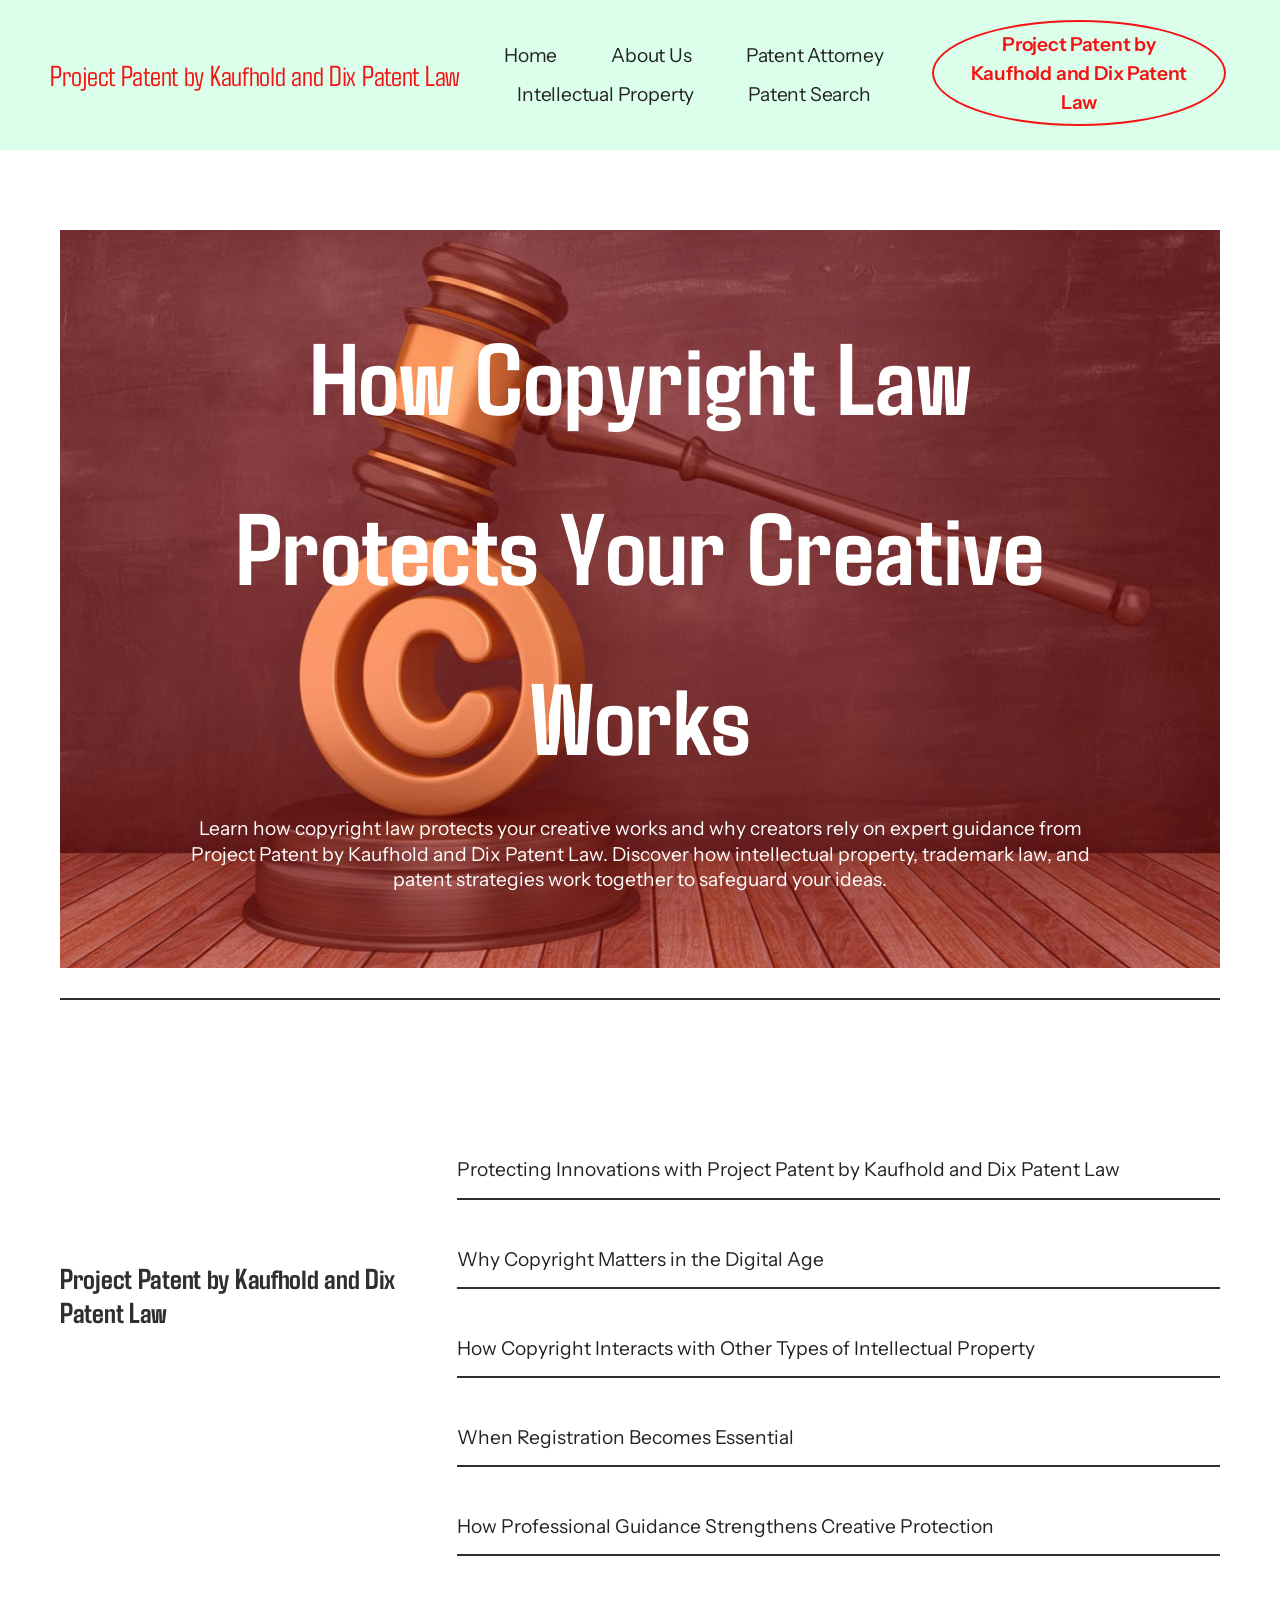
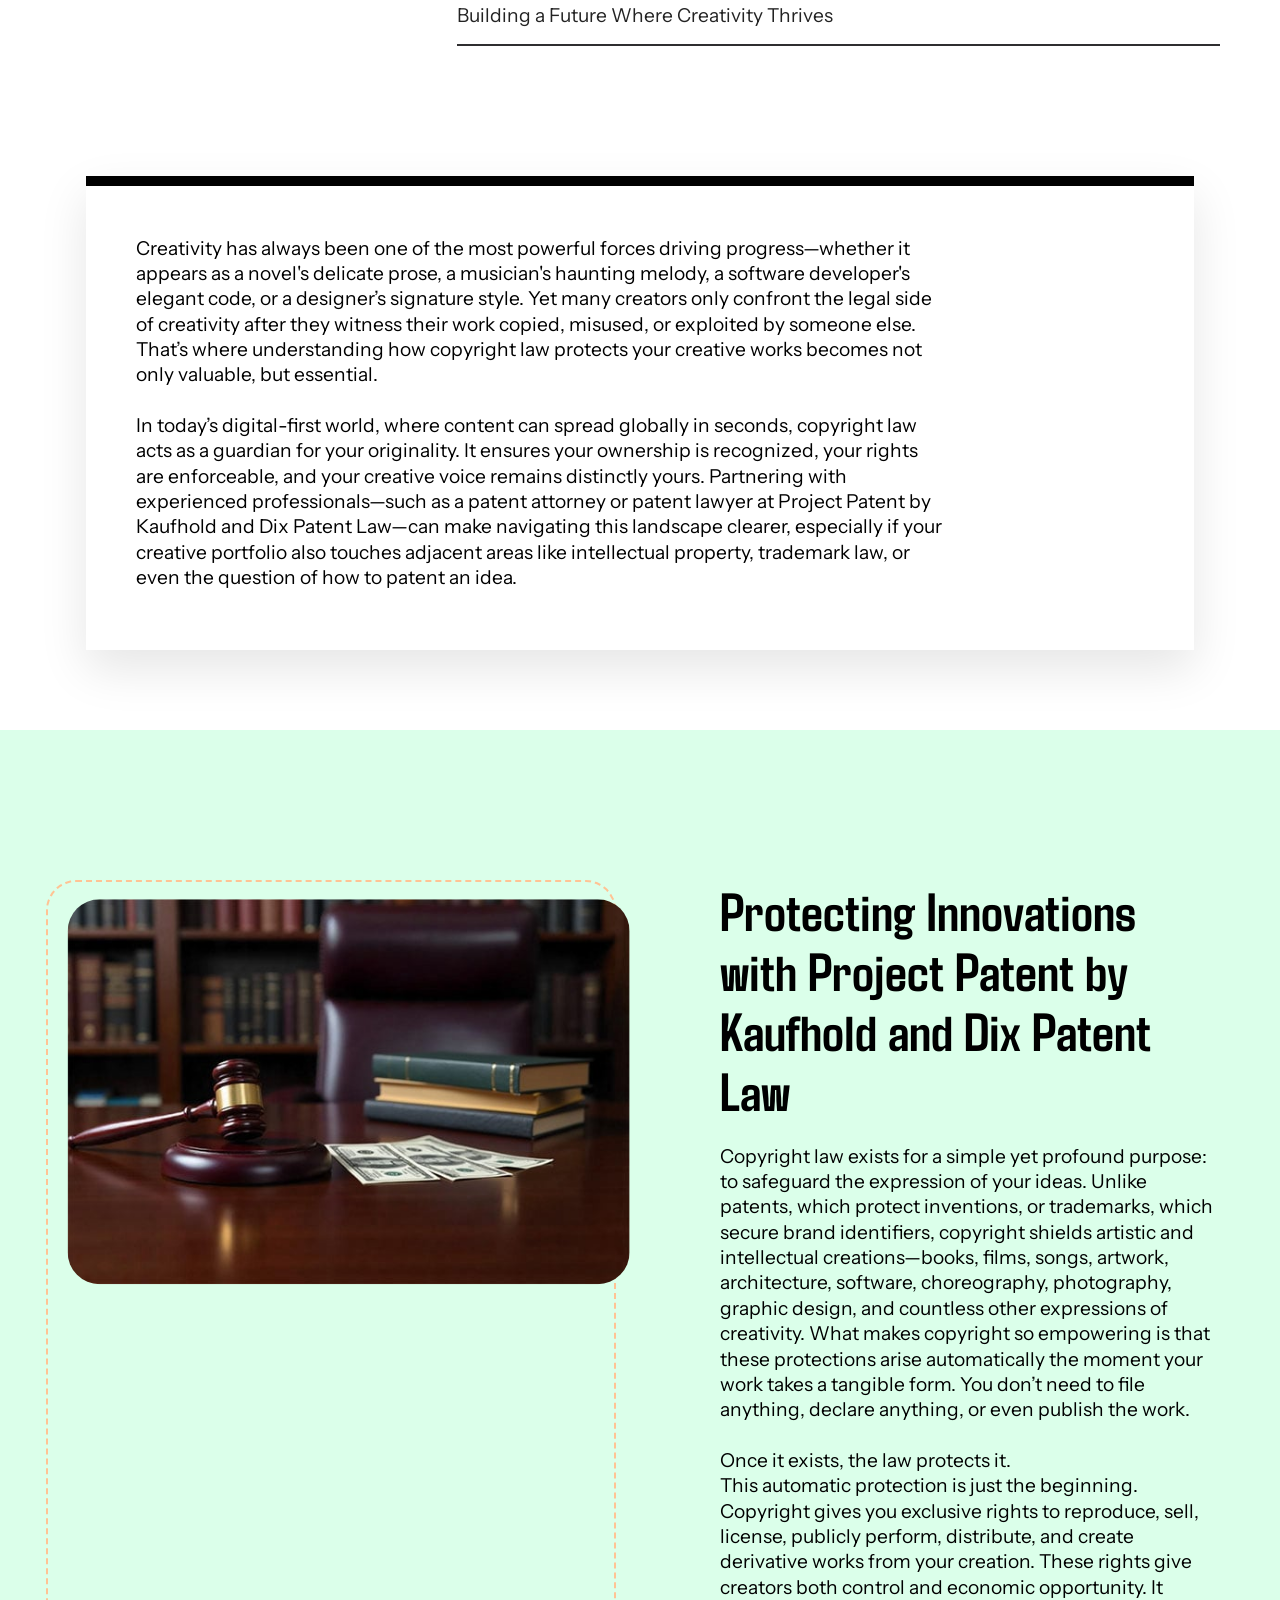
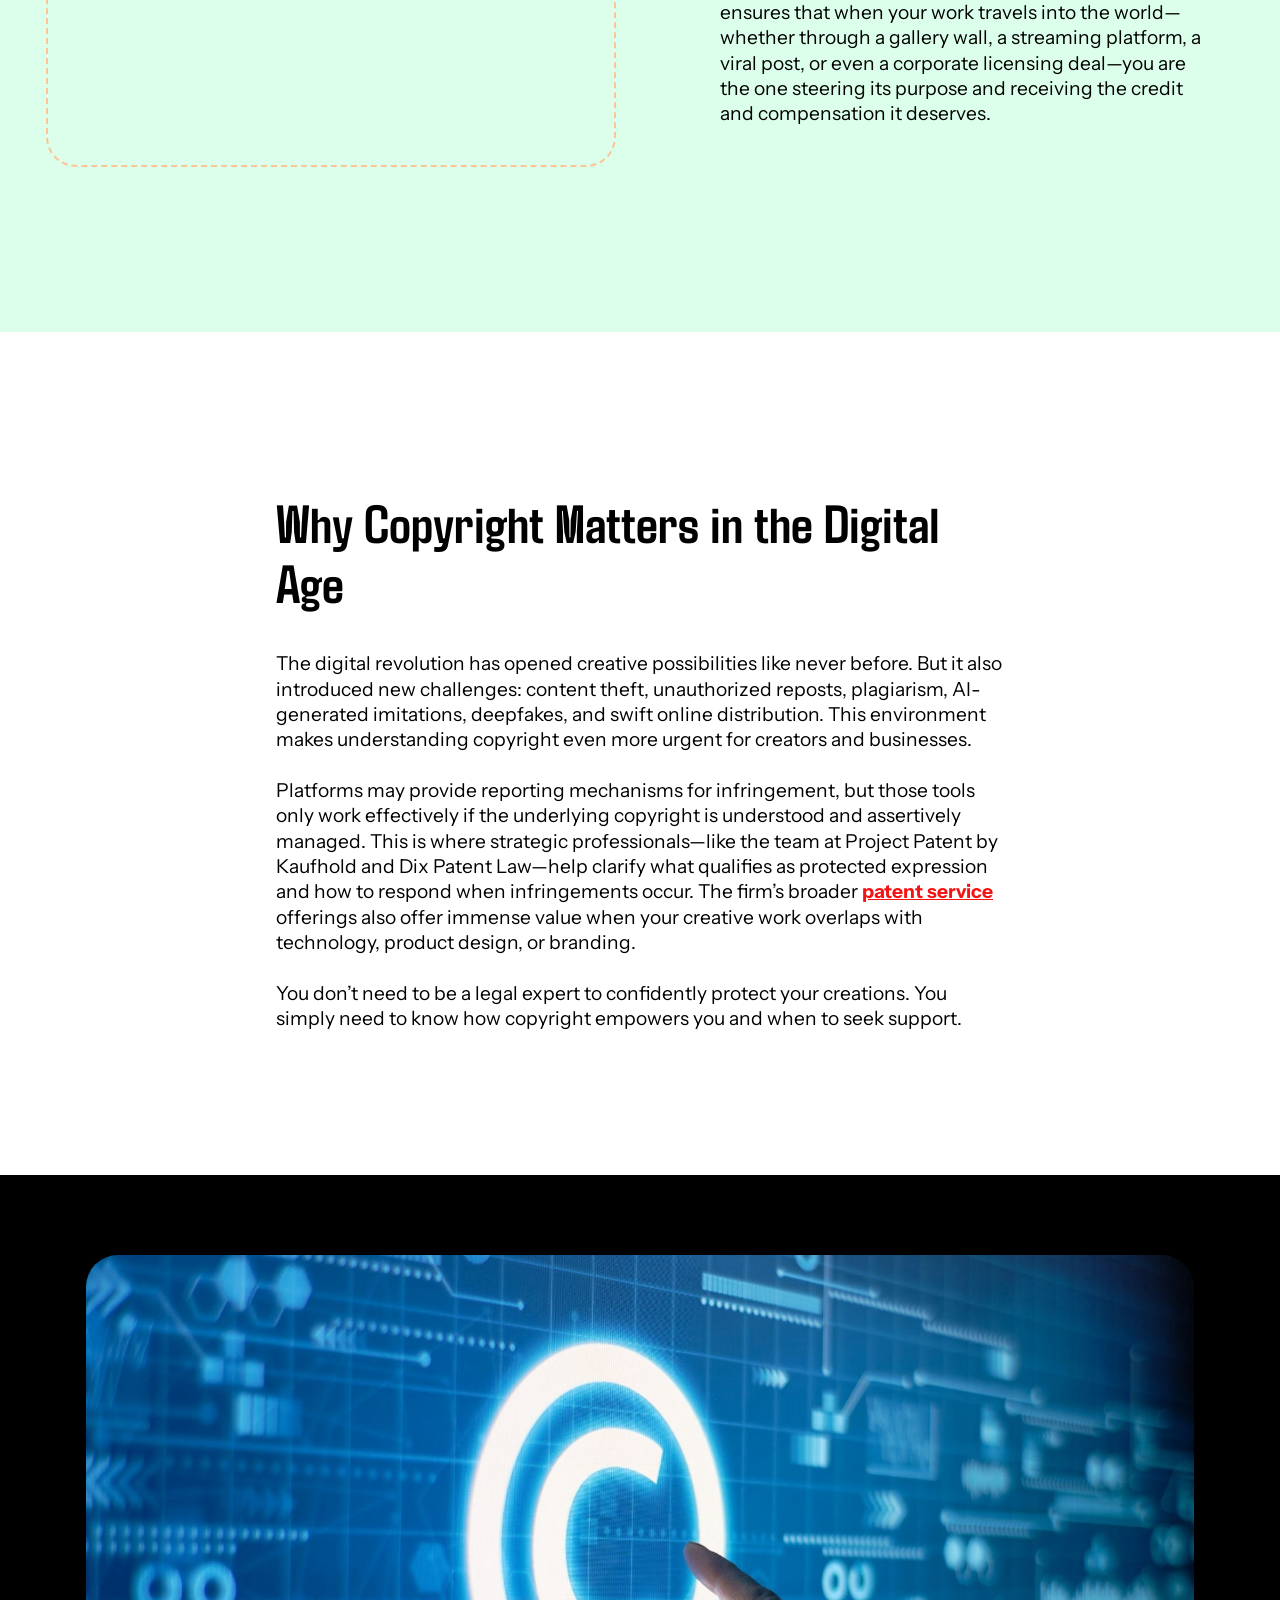
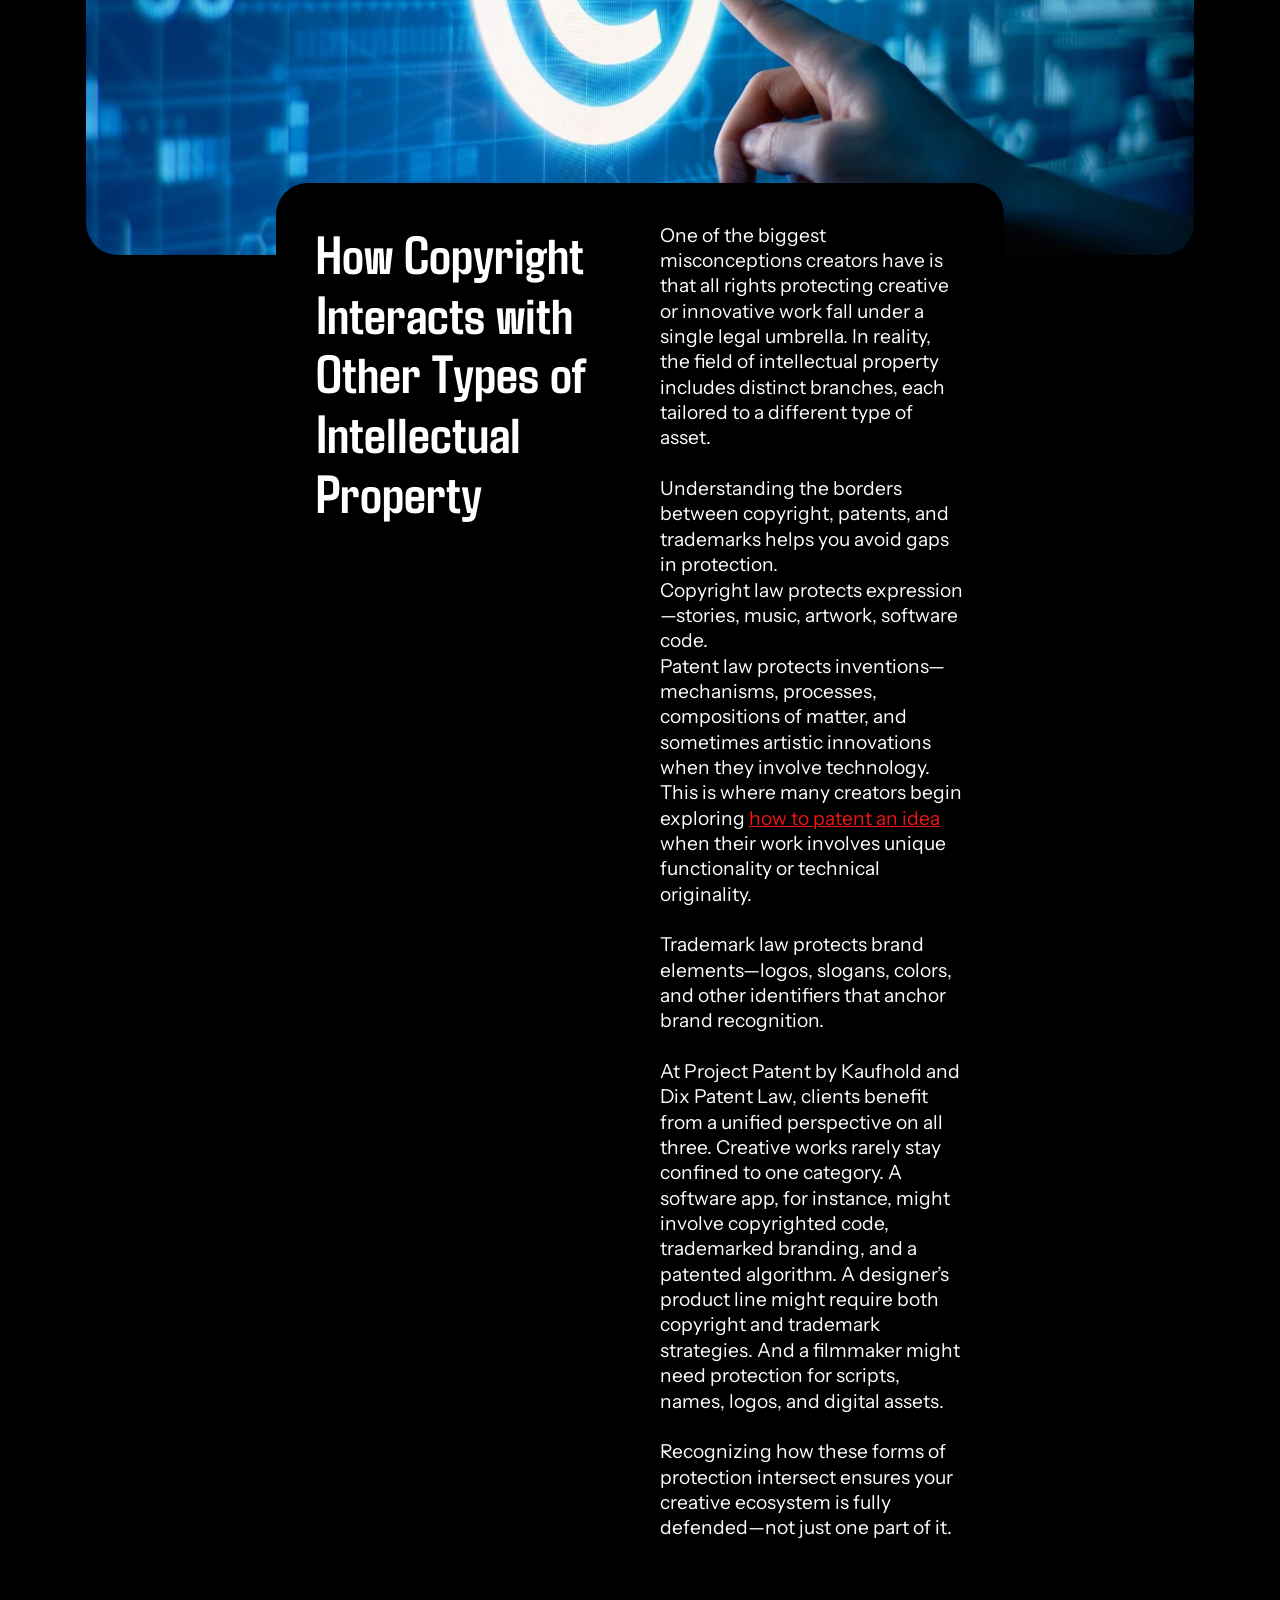
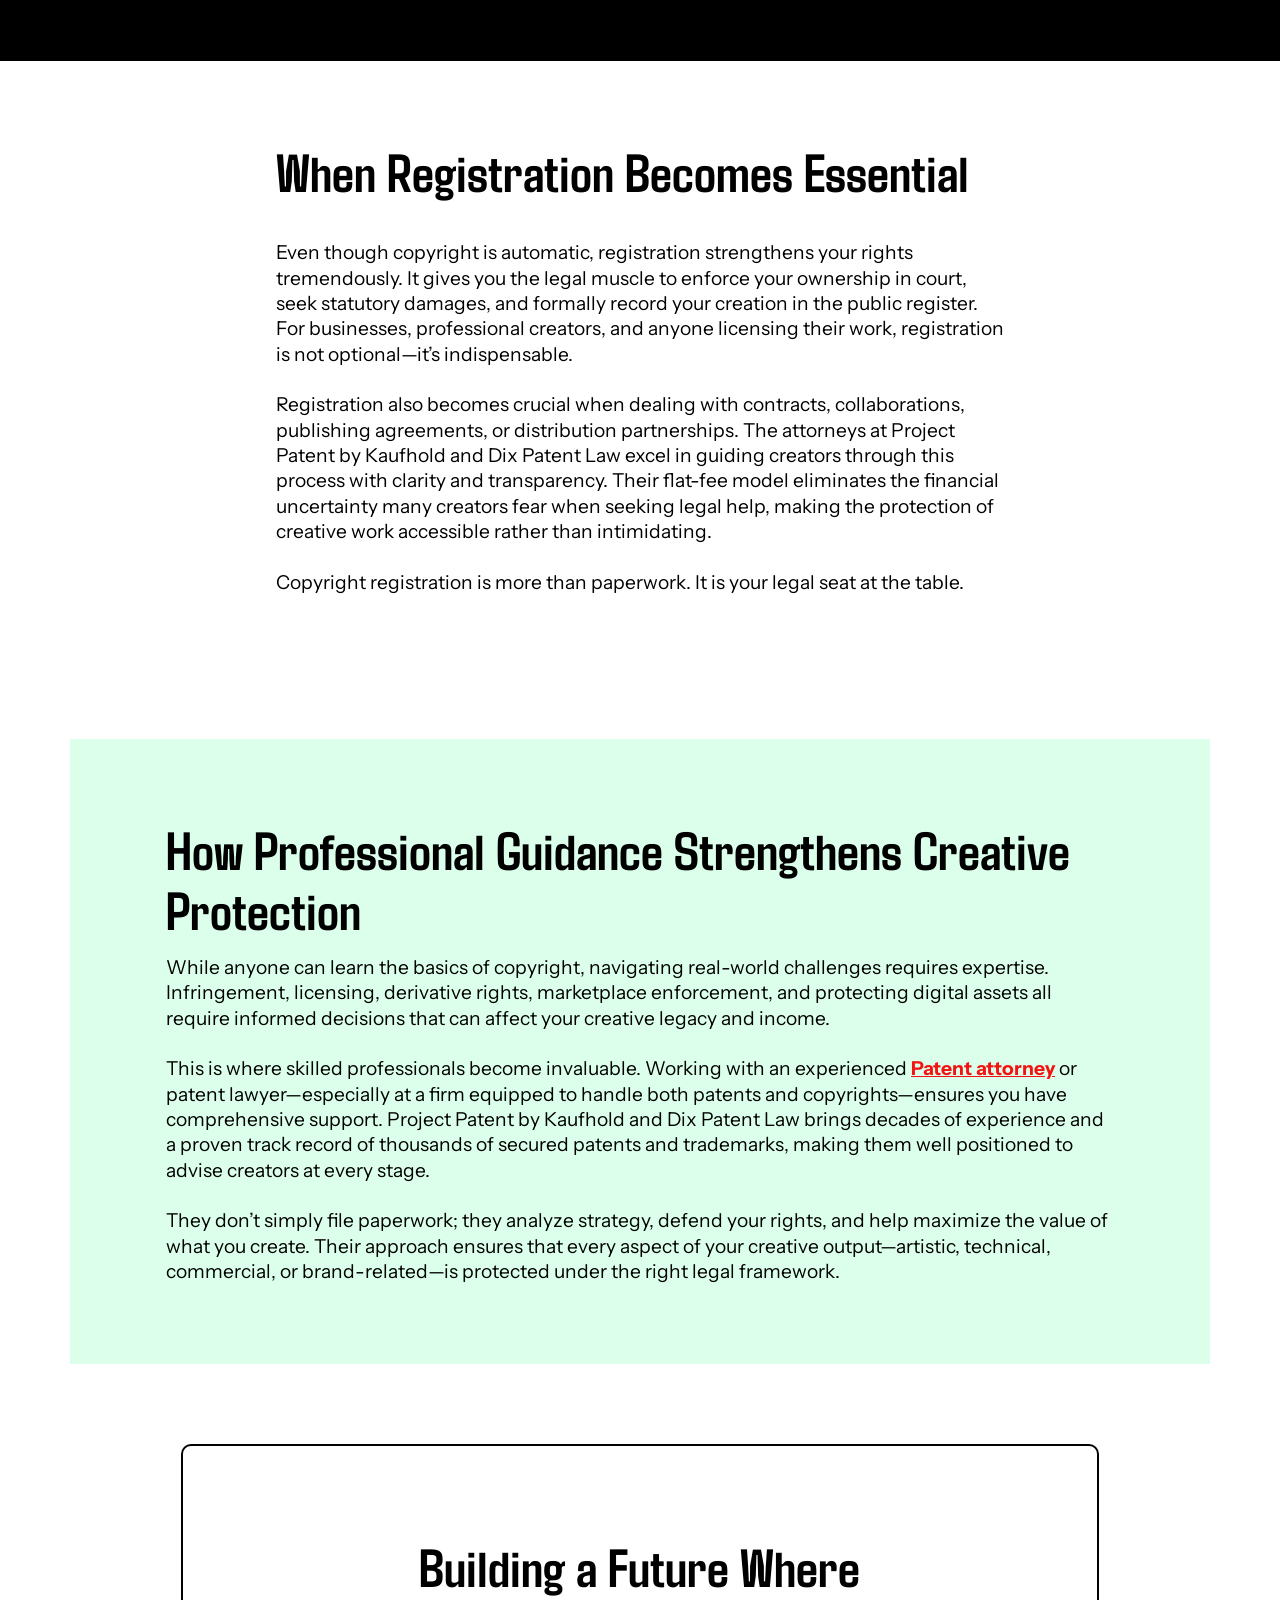
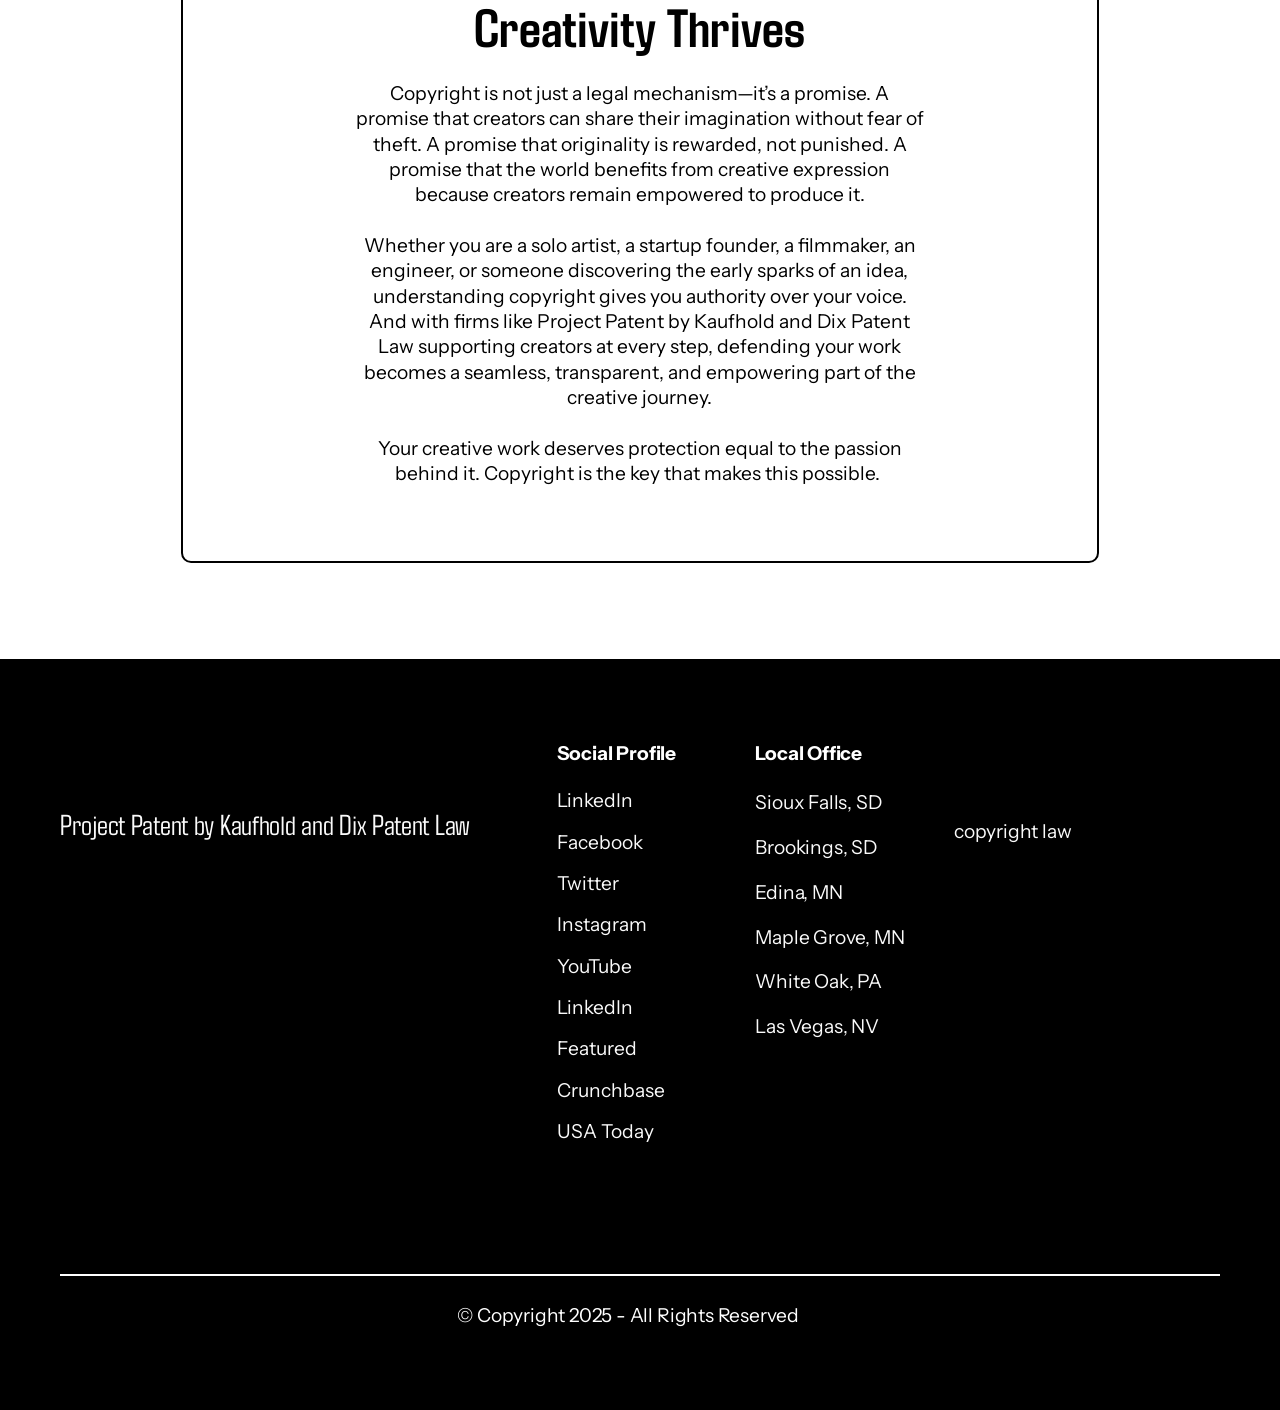
==== commit 9e3b3471: "Add files via upload" ====
--- a/index.html
+++ b/index.html
@@ -378,7 +378,10 @@
 </strong></li><li class="item-wrap"><strong><a href="https://www.instagram.com/kaufhold_dix/" class="text-white">Instagram</a>
 </strong></li><li class="item-wrap"><strong><a href="https://www.youtube.com/channel/UCqrubqevEuwUTIYhiWQu7wQ" class="text-white">YouTube</a>
 </strong></li><li class="item-wrap"><strong><a href="https://www.linkedin.com/in/sean-kaufhold-381ba010" class="text-white">LinkedIn</a>
-</strong></li><li class="item-wrap"><strong><a href="https://featured.com/p/sean-kaufhold" class="text-white">Featured</a></strong></li>
+</strong></li><li class="item-wrap"><strong><a href="https://www.connectively.us/p/sean-kaufhold" class="text-white">Featured</a></strong></li>
+</strong></li><li class="item-wrap"><strong><a href="https://www.crunchbase.com/organization/project-patent-by-kaufhold-dix-patent-law" class="text-white">Crunchbase</a></strong></li>
+</strong></li><li class="item-wrap"><strong><a href="https://www.usatoday.com/story/special/contributor-content/2026/06/11/how-to-patent-an-idea-a-complete-guide-for-inventors-entrepreneurs-and-businesses-from-project-paten/90510724007/
+" class="text-white">USA Today</a></strong></li>
                     </ul>
                 </div>
             </div>
@@ -391,7 +394,7 @@
 </li><li class="item-wrap"><a href="https://maps.app.goo.gl/3b91AK1cxVoUeaT87" class="text-white">Edina, MN</a>
 </li><li class="item-wrap"><a href="https://maps.app.goo.gl/Ftm4C1RJTXV5syiF9" class="text-white">Maple Grove, MN</a>
 </li><li class="item-wrap"><a href="https://maps.app.goo.gl/7kUKJ81yMYNYSNBJ6" class="text-white">White Oak, PA</a>
-</li><li class="item-wrap"><a href="https://maps.app.goo.gl/A8KwVt1ZNx52qMy4A" class="text-white">Las Vegas, NV</a></li>
+</li><li class="item-wrap"><a href="https://projectpatent.com/las-vegas-patent-lawyer" class="text-white">Las Vegas, NV</a></li>
                     </ul>
                 </div>
             </div>
